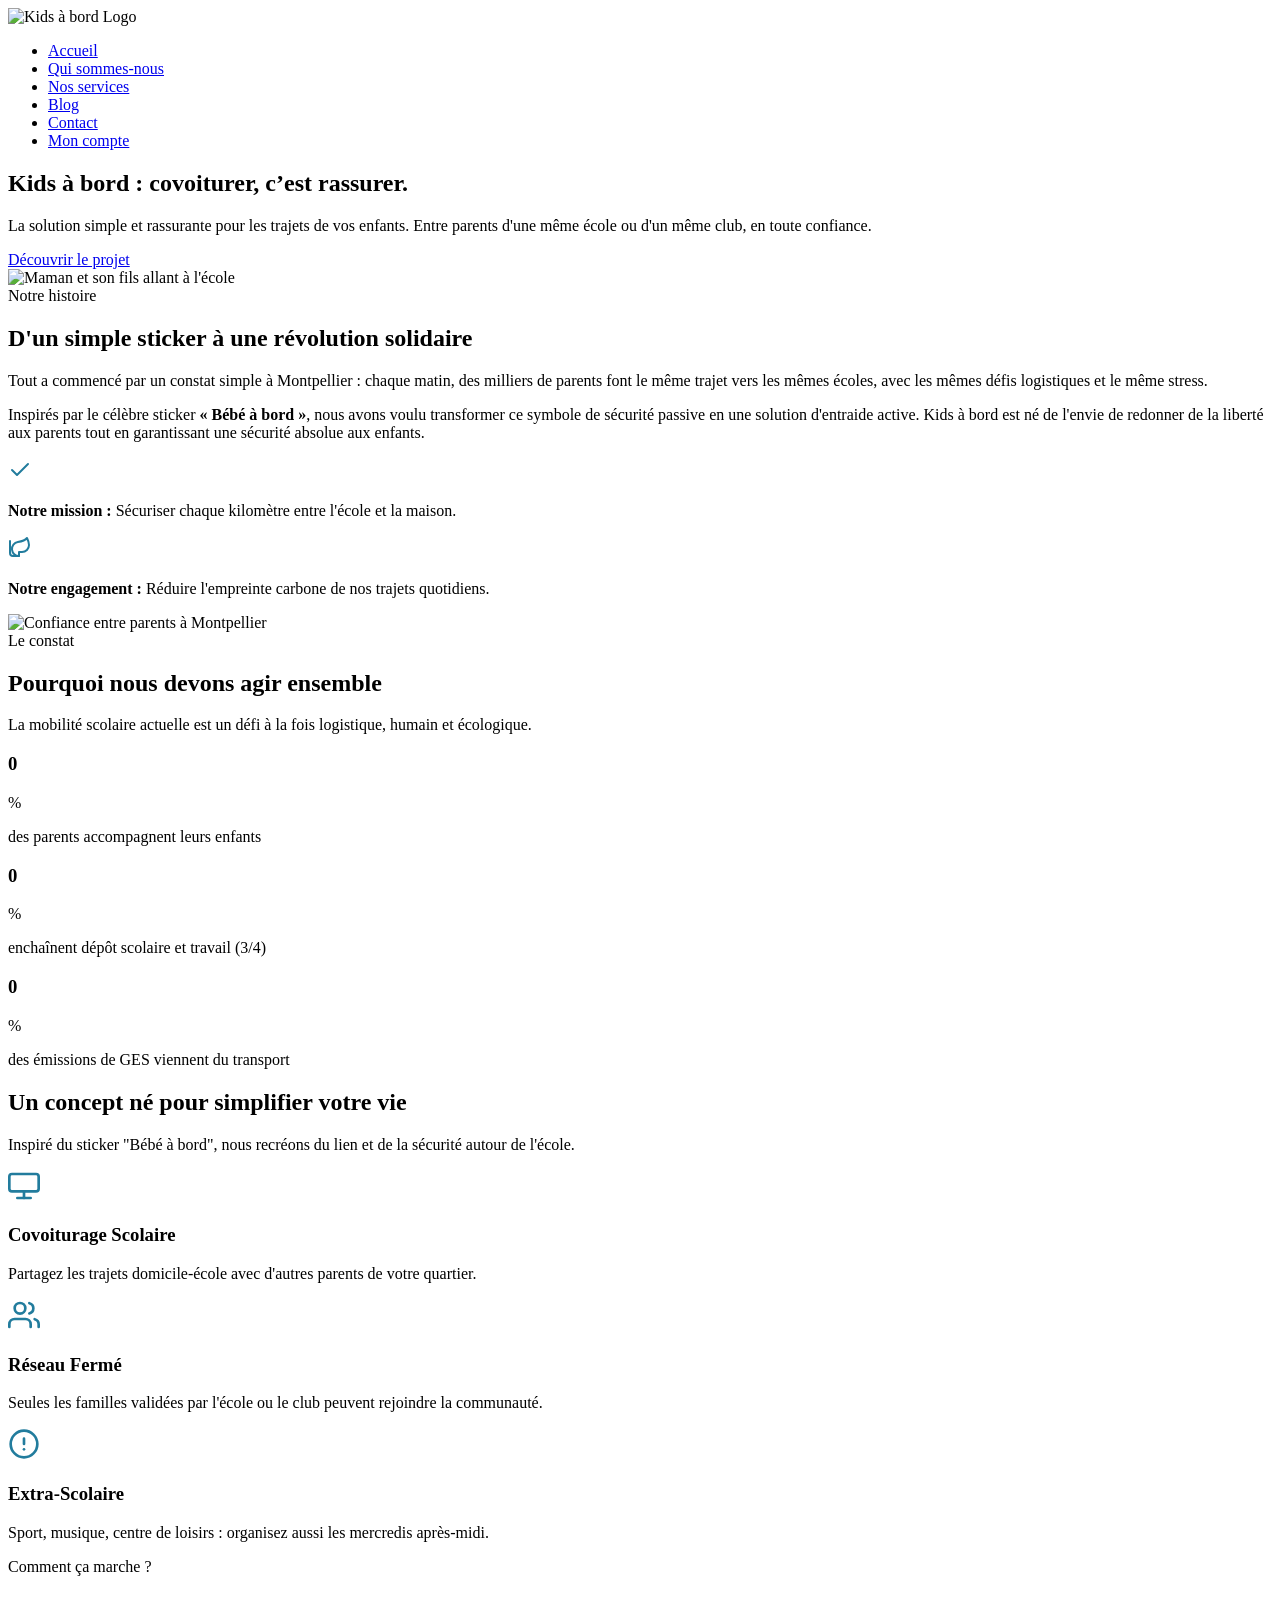
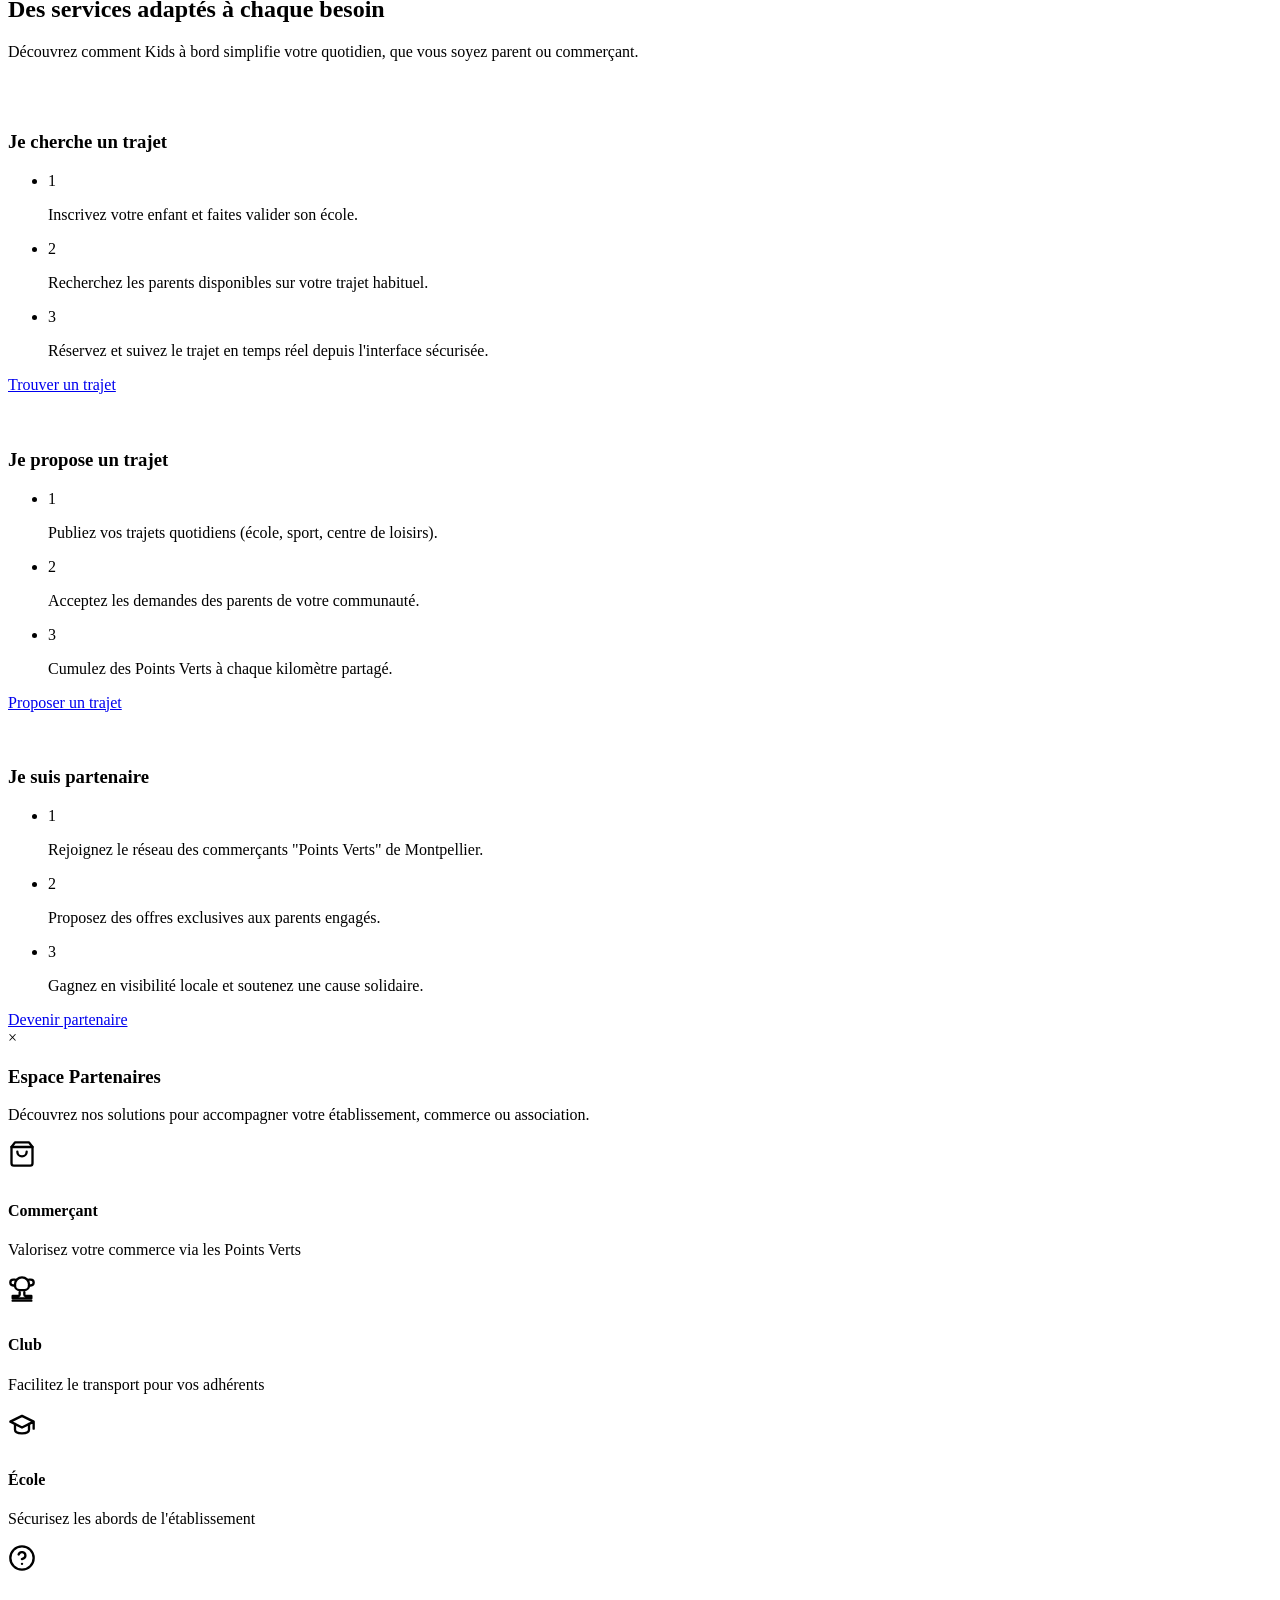
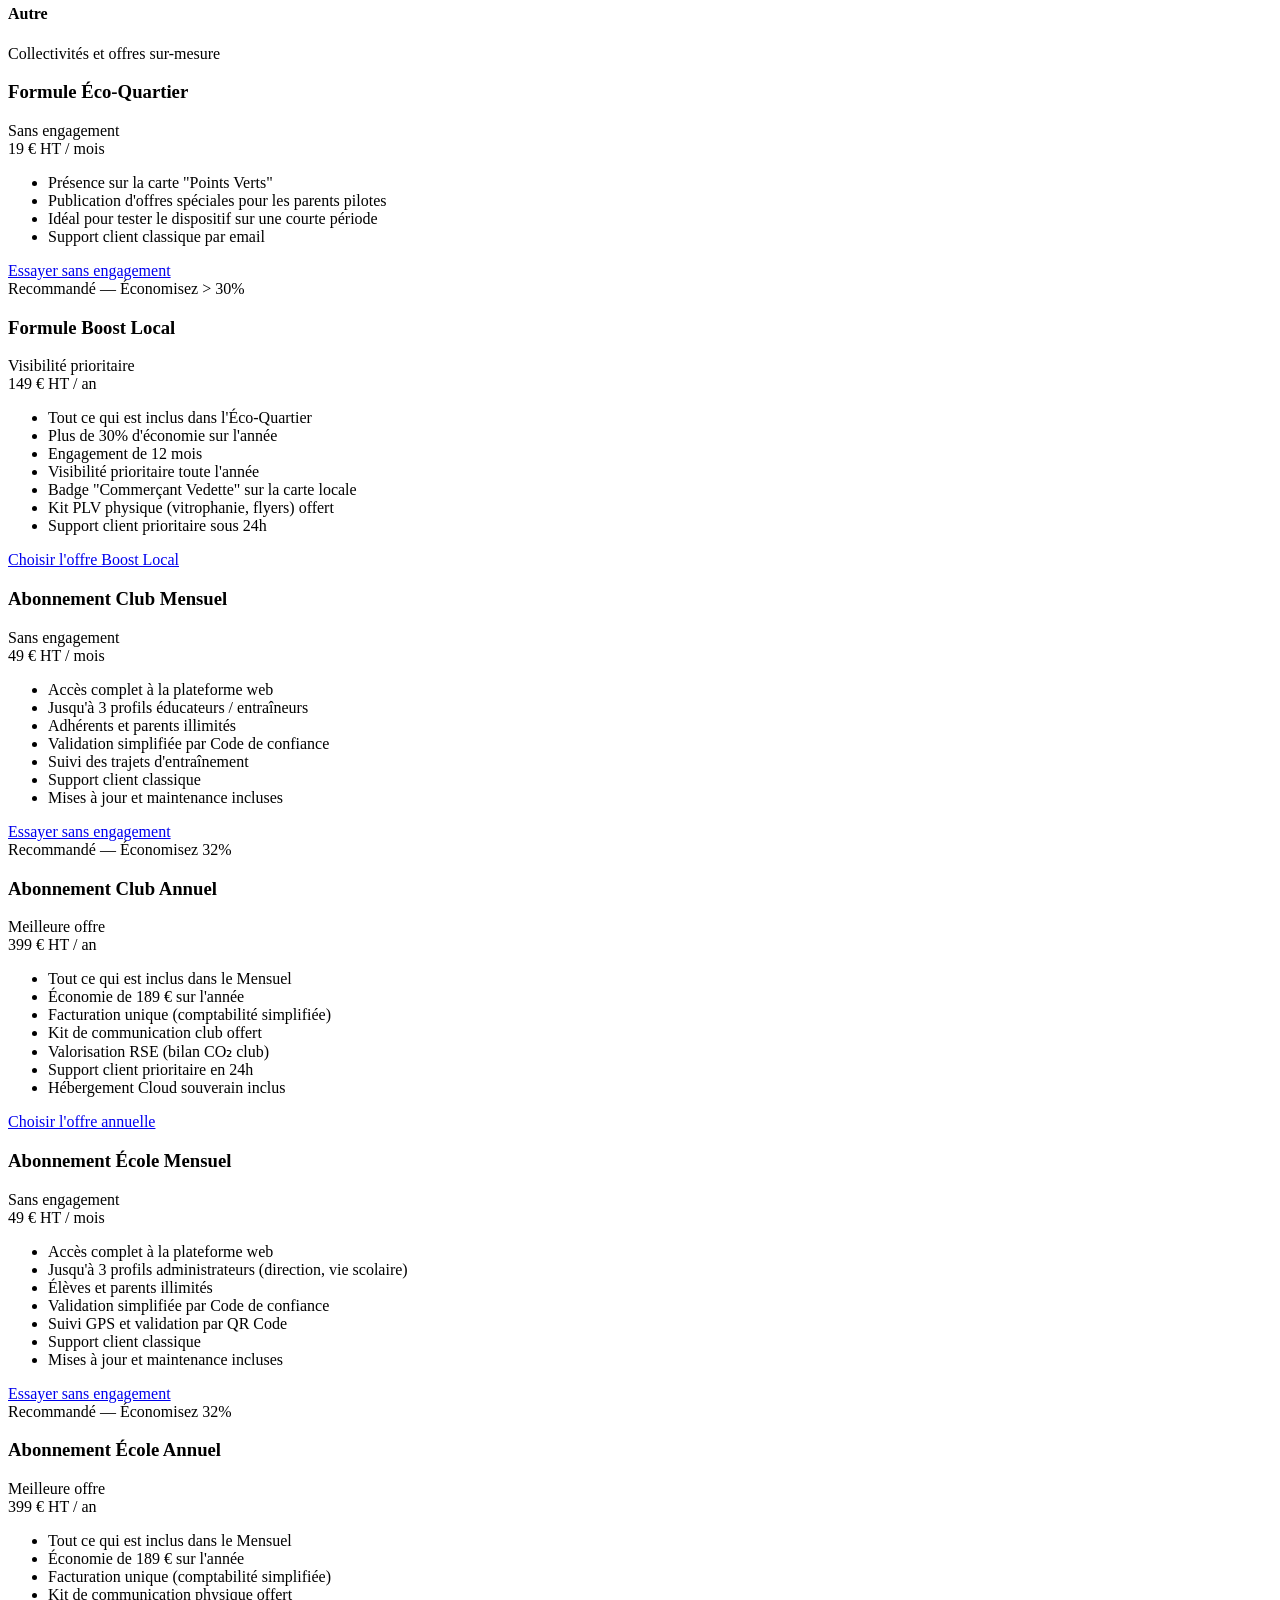
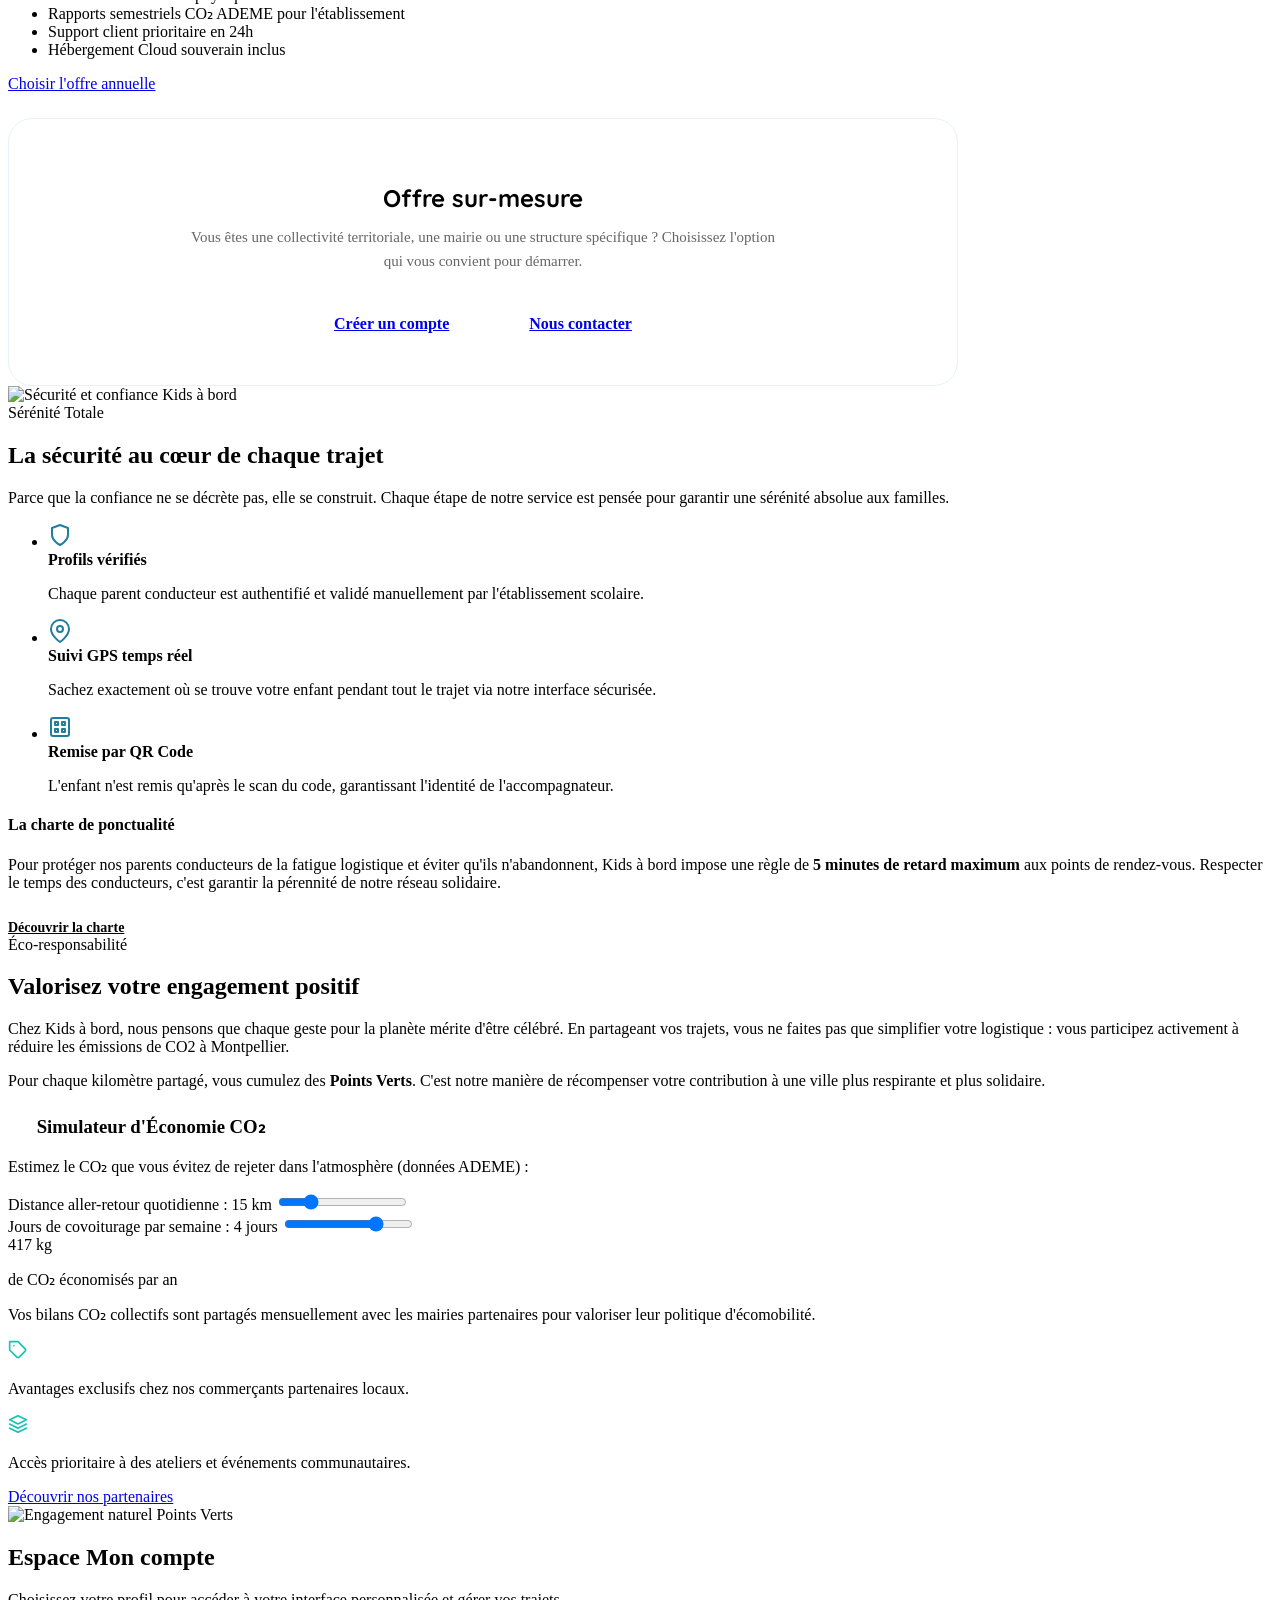
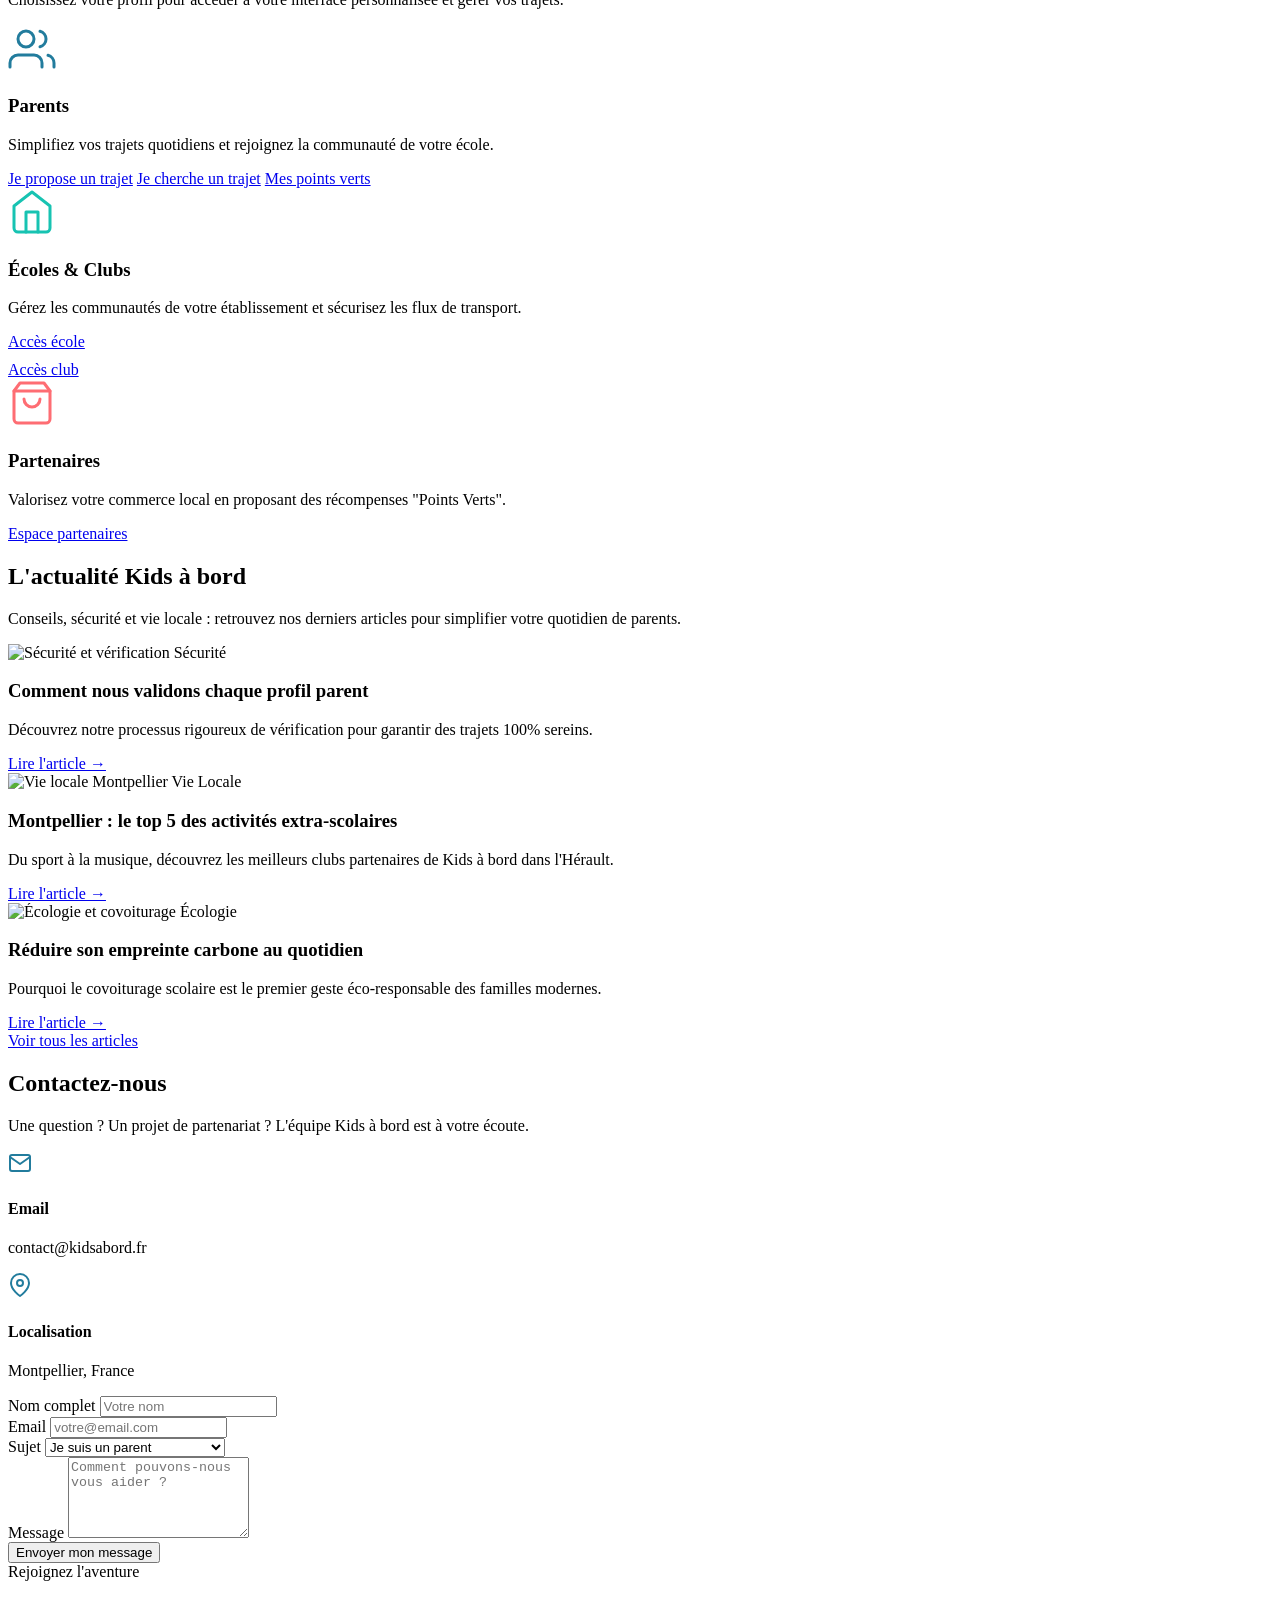
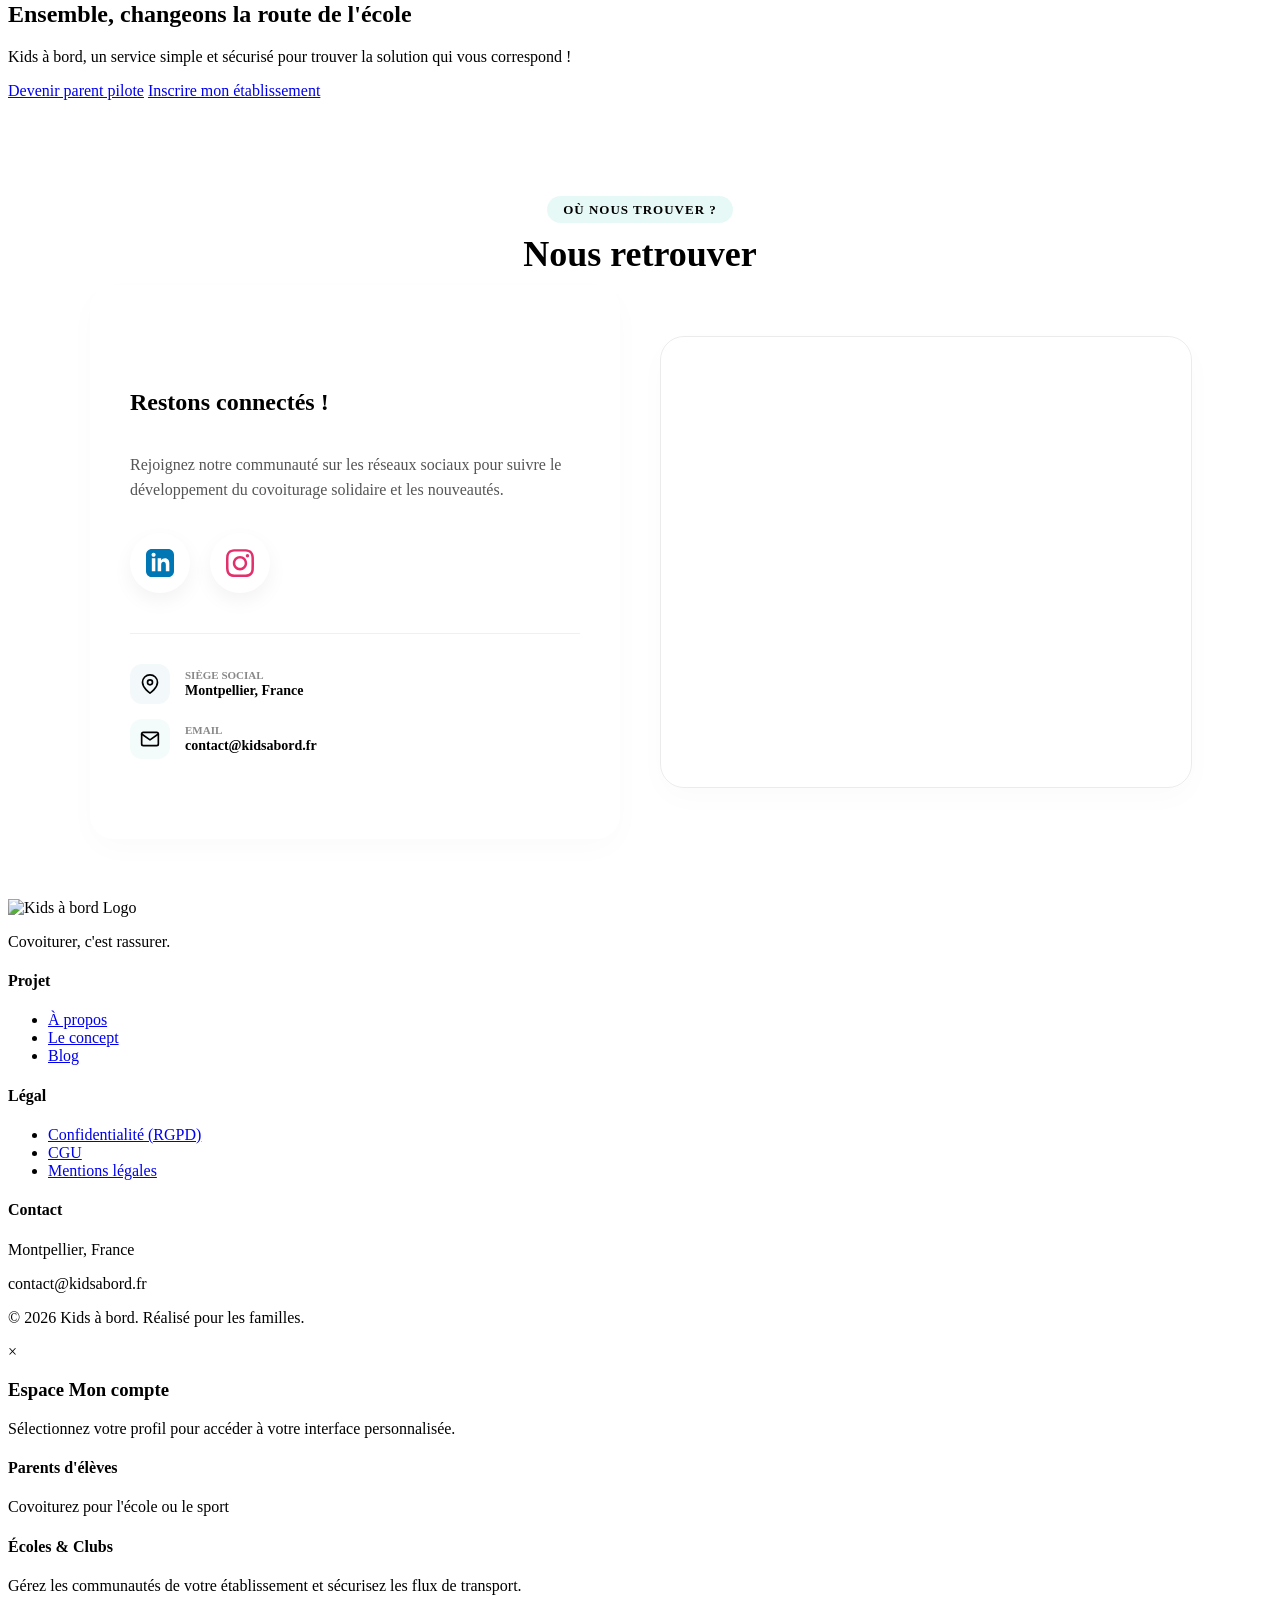
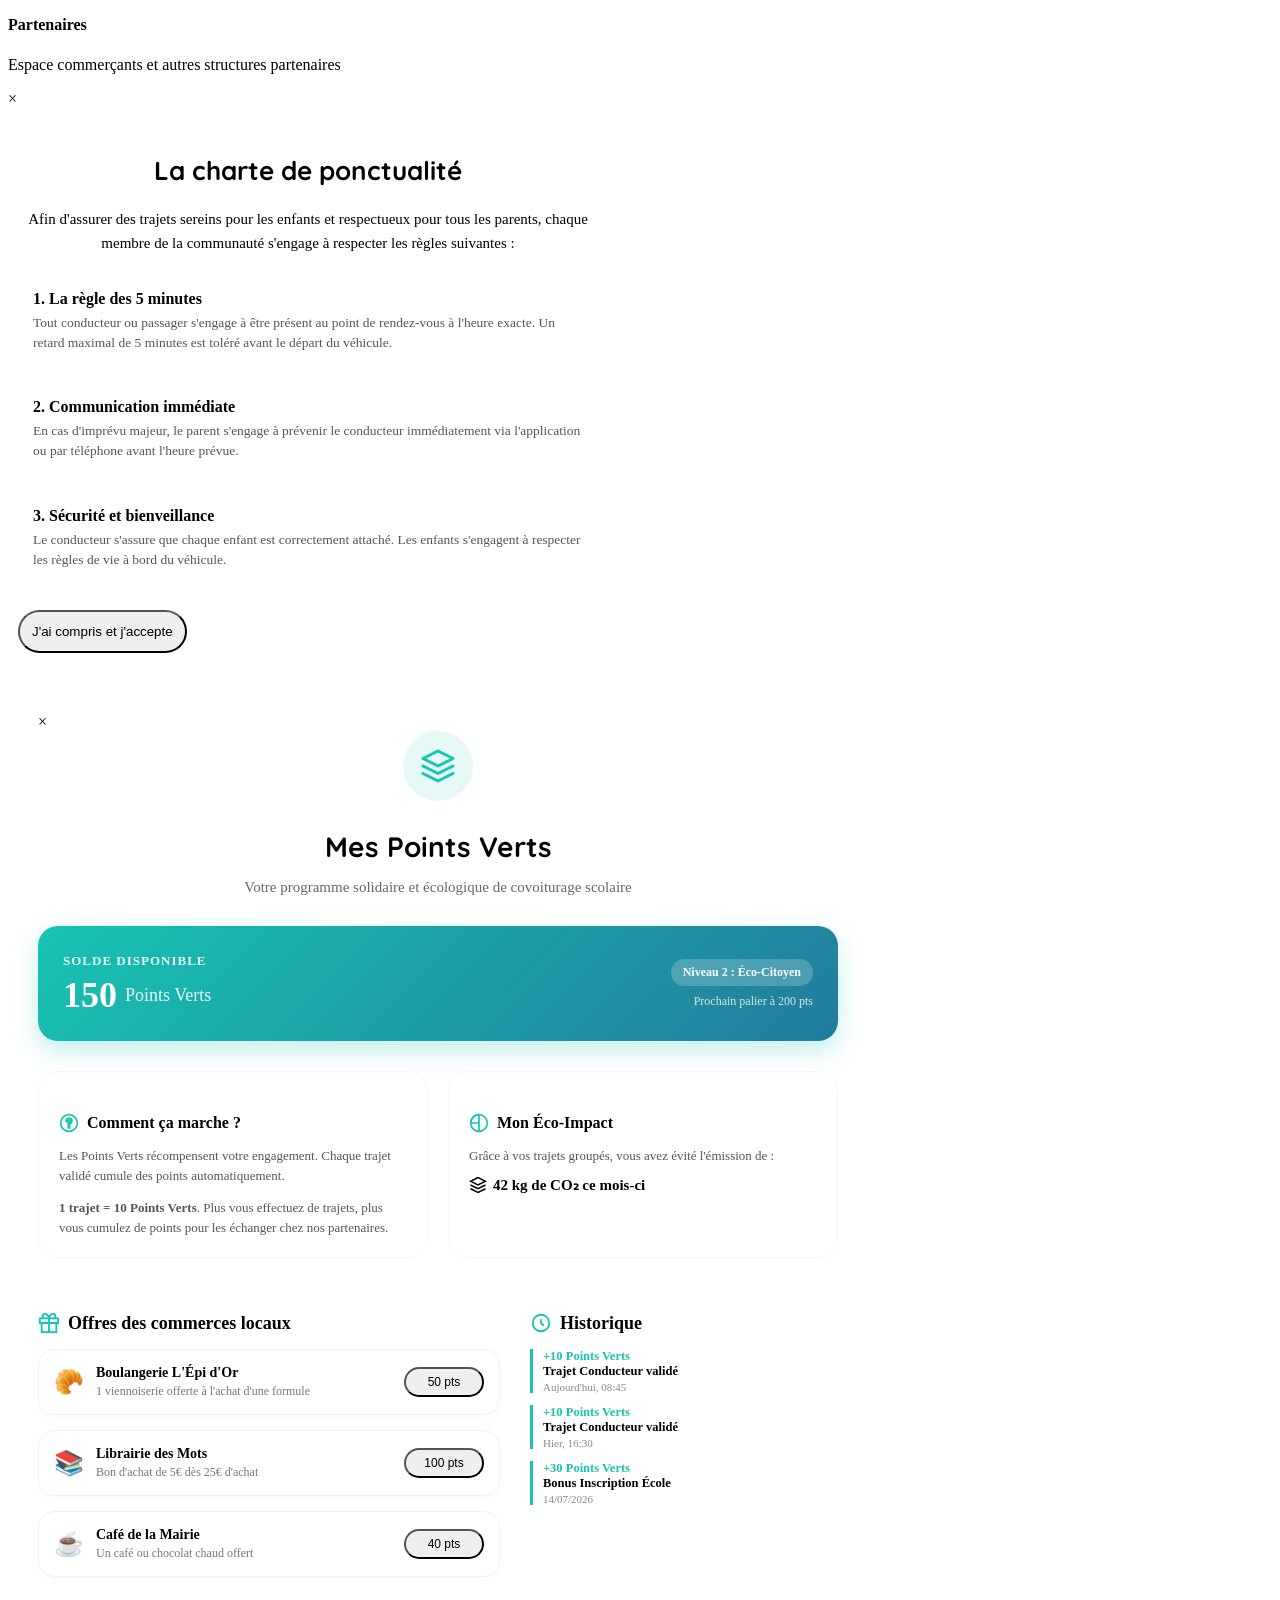
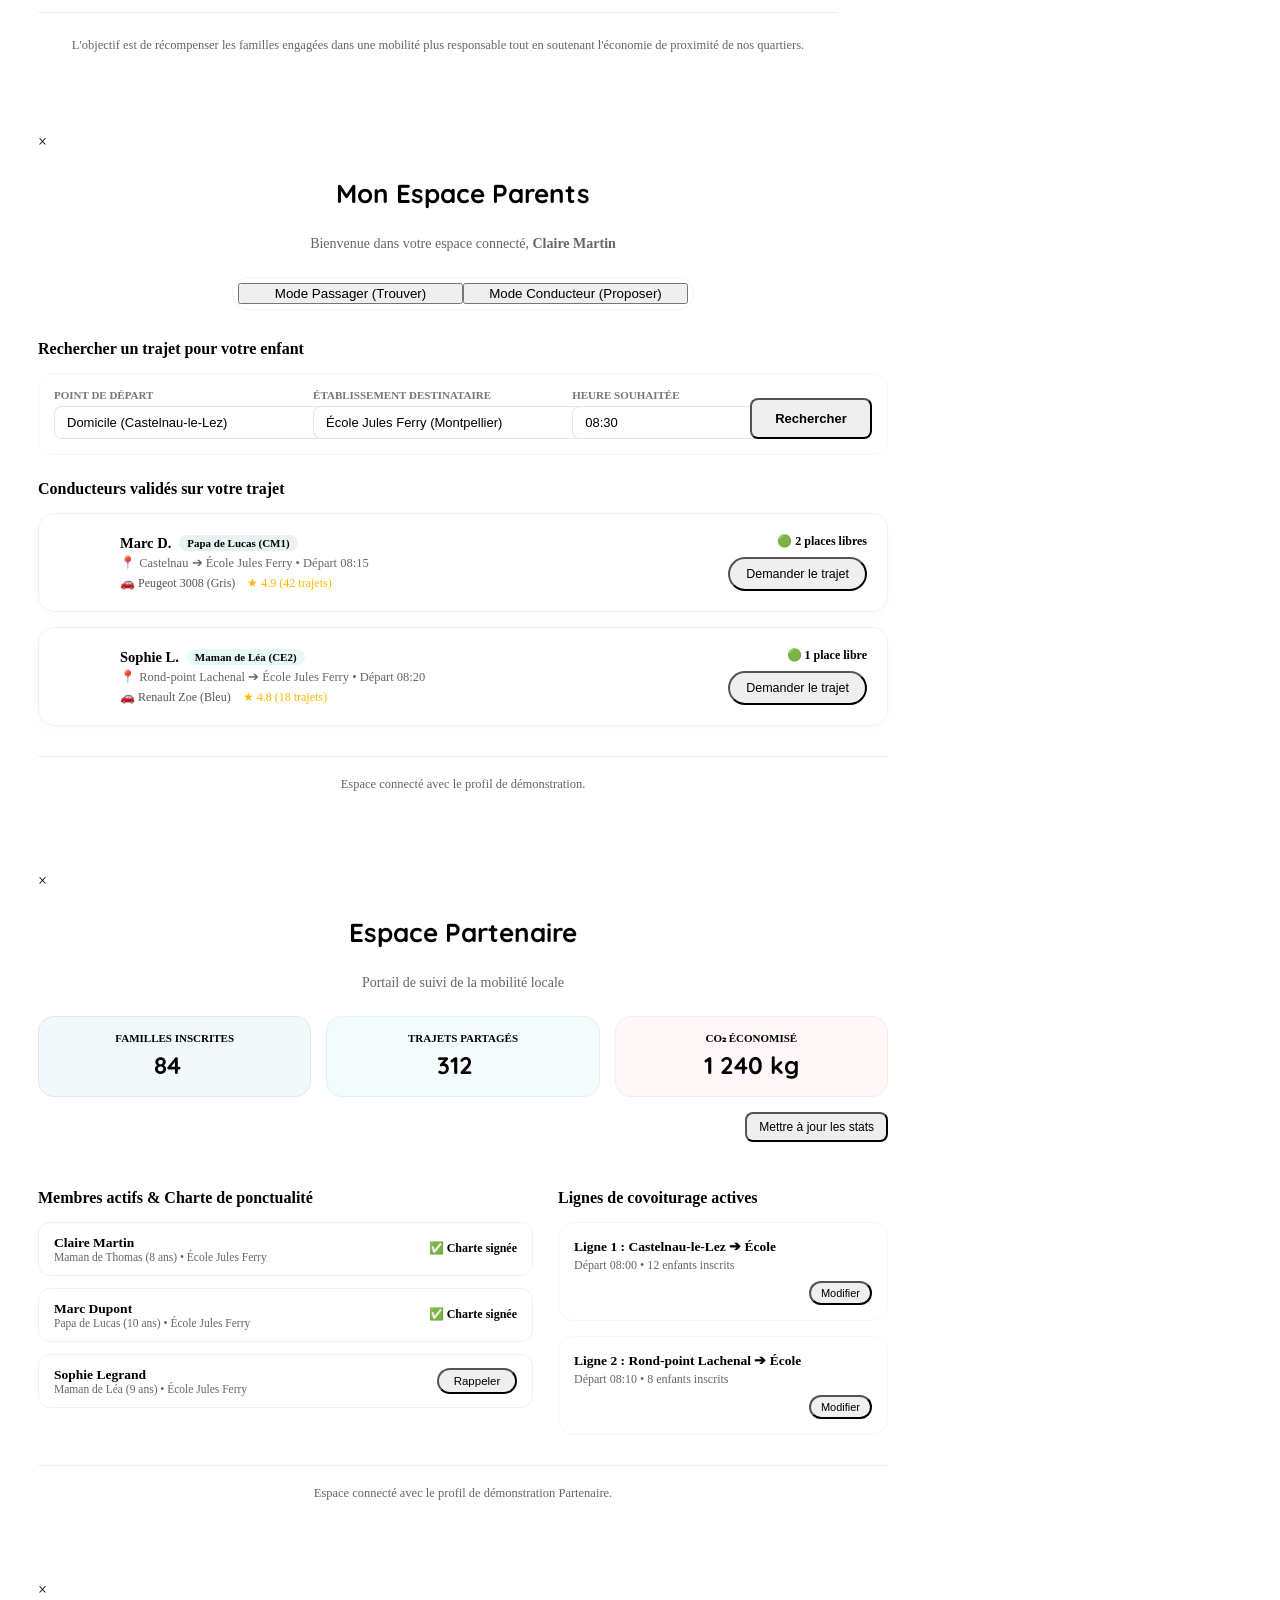
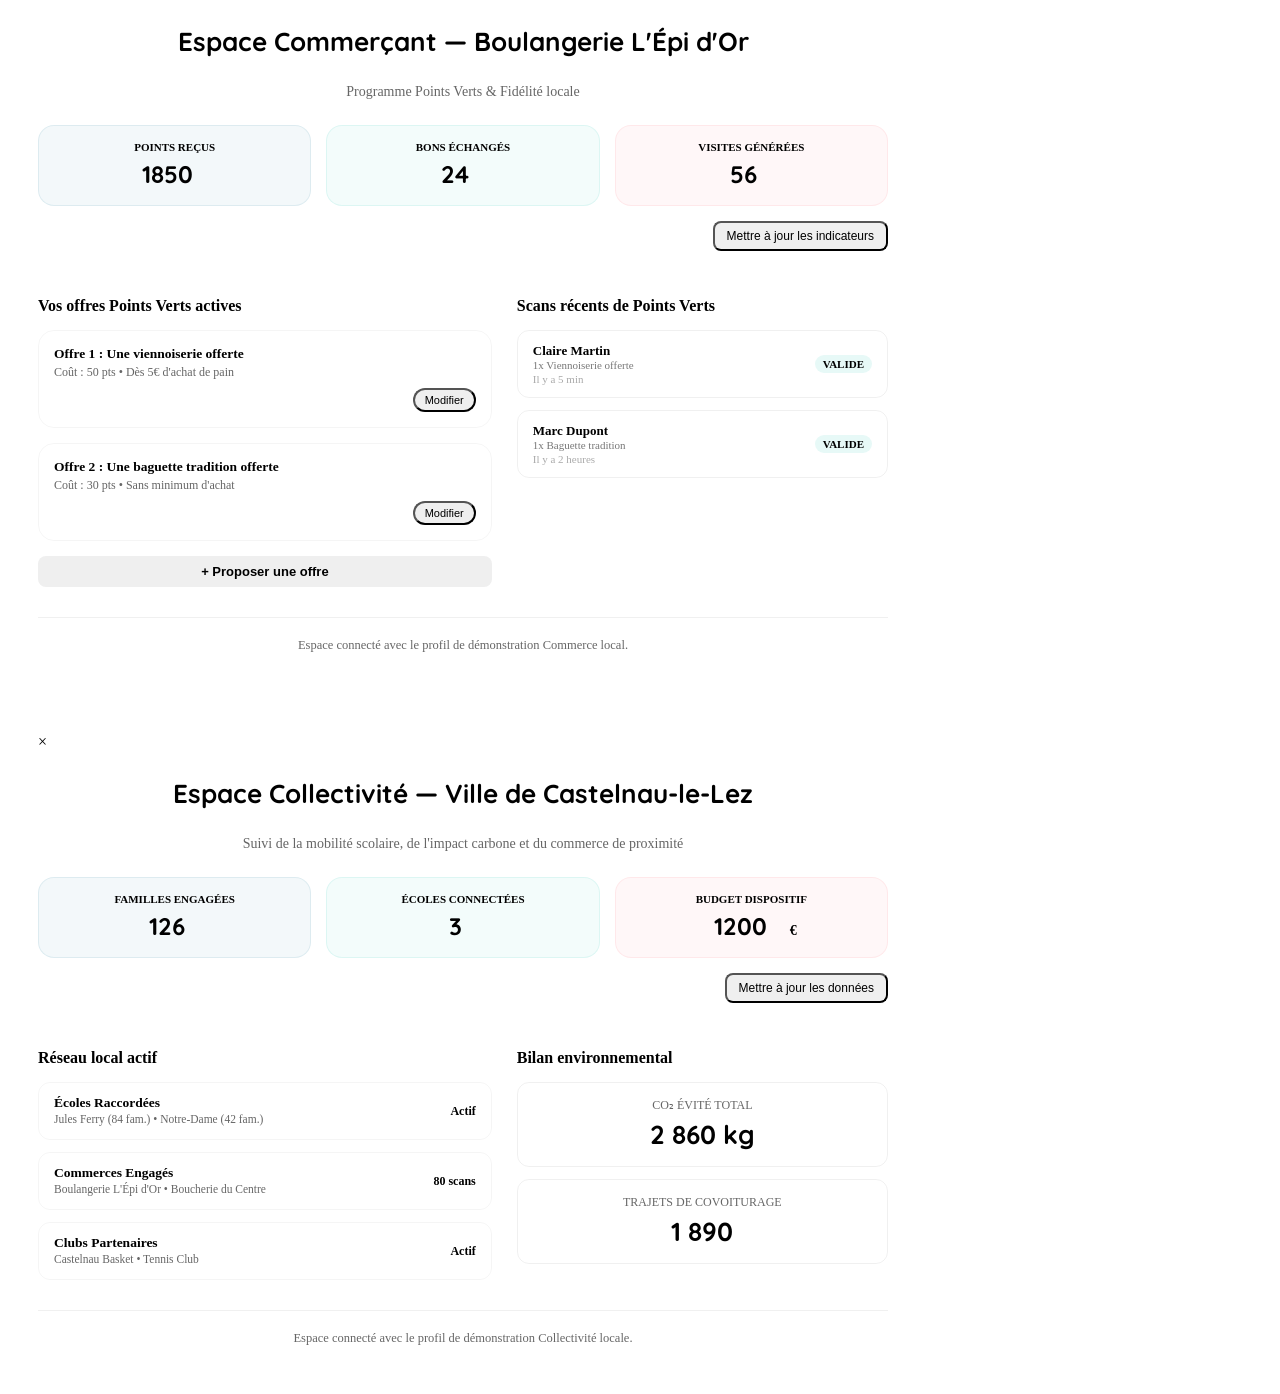
==== index.html @ 6d70d818 "Add files via upload" ====
<!DOCTYPE html>
<html lang="fr">

<head>
    <meta charset="UTF-8">
    <meta name="viewport" content="width=device-width, initial-scale=1.0">
    <title>Kids à bord | Covoiturer, c’est rassurer</title>
    <meta name="description"
        content="Solution de covoiturage scolaire sécurisée et dédiée aux activités extra-scolaires. Communautés validées par les écoles et suivi GPS en temps réel.">

    <!-- Google Fonts -->
    <link rel="preconnect" href="https://fonts.googleapis.com">
    <link rel="preconnect" href="https://fonts.gstatic.com" crossorigin>
    <link
        href="https://fonts.googleapis.com/css2?family=Nunito:wght@400;600;700&family=Open+Sans:wght@400;600&family=Quicksand:wght@500;600;700&display=swap"
        rel="stylesheet">

    <!-- Leaflet Map library -->
    <link rel="stylesheet" href="https://unpkg.com/leaflet@1.9.4/dist/leaflet.css"
        integrity="sha256-p4NxAoJBhIIN+hmNHrzRCf9tD/miZyoHS5obTRR9BMY=" crossorigin="" />
    <script src="https://unpkg.com/leaflet@1.9.4/dist/leaflet.js"
        integrity="sha256-20nQCchB9co0qIjJZRGuk2/Z9VM+kNiyxNV1lvTlZBo=" crossorigin=""></script>

    <!-- CSS -->
    <link rel="stylesheet" href="style.css">
</head>

<body>
    <header>
        <nav class="container">
            <div class="logo">
                <img src="logo.png" alt="Kids à bord Logo" class="main-logo">
            </div>
            <ul class="nav-links">
                <li><a href="#accueil">Accueil</a></li>
                <li><a href="#qui-sommes-nous">Qui sommes-nous</a></li>
                <li><a href="#services">Nos services</a></li>
                <li><a href="#blog">Blog</a></li>
                <li><a href="#contact">Contact</a></li>
                <li><a href="#" class="btn-login open-onboarding">Mon compte</a></li>
            </ul>
            <div class="menu-toggle">
                <span></span>
                <span></span>
                <span></span>
            </div>
        </nav>
    </header>

    <main>
        <!-- Hero Section -->
        <section class="hero">
            <div class="container hero-grid">
                <div class="hero-content">
                    <h1>Kids à bord : covoiturer, <span class="highlight">c’est rassurer.</span></h1>
                    <p class="subtitle">La solution simple et rassurante pour les trajets de vos enfants. Entre parents
                        d'une même école ou d'un même club, en toute confiance.</p>
                    <div class="hero-btns">
                        <a href="#concept" class="btn-primary">Découvrir le projet</a>
                    </div>
                </div>
                <div class="hero-image">
                    <img src="hero_kids_a_bord.png" alt="Maman et son fils allant à l'école">
                </div>
            </div>
        </section>

        <!-- About Us Section -->
        <section id="qui-sommes-nous" class="about-section">
            <div class="container grid-2">
                <div class="about-content">
                    <span class="section-badge">Notre histoire</span>
                    <h2>D'un simple sticker à une <span class="blue-text">révolution solidaire</span></h2>
                    <p>Tout a commencé par un constat simple à Montpellier : chaque matin, des milliers de parents font
                        le même trajet vers les mêmes écoles, avec les mêmes défis logistiques et le même stress.</p>
                    <p>Inspirés par le célèbre sticker <strong>« Bébé à bord »</strong>, nous avons voulu transformer ce
                        symbole de sécurité passive en une solution d'entraide active. Kids à bord est né de l'envie de
                        redonner de la liberté aux parents tout en garantissant une sécurité absolue aux enfants.</p>
                    <div class="about-mission">
                        <div class="mission-item">
                            <div class="mission-icon">
                                <svg width="24" height="24" viewBox="0 0 24 24" fill="none" stroke="#227c9d"
                                    stroke-width="2" stroke-linecap="round" stroke-linejoin="round">
                                    <polyline points="20 6 9 17 4 12"></polyline>
                                </svg>
                            </div>
                            <p><strong>Notre mission :</strong> Sécuriser chaque kilomètre entre l'école et la maison.
                            </p>
                        </div>
                        <div class="mission-item">
                            <div class="mission-icon">
                                <svg width="24" height="24" viewBox="0 0 24 24" fill="none" stroke="#227c9d"
                                    stroke-width="2" stroke-linecap="round" stroke-linejoin="round">
                                    <path
                                        d="M11 20A7 7 0 0 1 9.8 6.1C15.5 5 17 4.48 19 2c1 2 2 4.5 2 7a7 7 0 0 1-7 7h-3V20z">
                                    </path>
                                    <path d="M11 20H5a3 3 0 0 1-3-3V5"></path>
                                </svg>
                            </div>
                            <p><strong>Notre engagement :</strong> Réduire l'empreinte carbone de nos trajets
                                quotidiens.</p>
                        </div>
                    </div>
                </div>
                <div class="about-image">
                    <img src="about_trust.png" alt="Confiance entre parents à Montpellier" class="rounded-img shadow">
                </div>
            </div>
        </section>

        <!-- Stats Section -->
        <section class="stats-section container">
            <div class="section-title centered">
                <span class="section-badge">Le constat</span>
                <h2>Pourquoi nous <span class="coral-text">devons agir ensemble</span></h2>
                <p>La mobilité scolaire actuelle est un défi à la fois logistique, humain et écologique.</p>
            </div>
            <div class="stats-grid">
                <div class="stat-card">
                    <h3 class="stat-number" data-target="88">0</h3><span class="stat-suffix">%</span>
                    <p>des parents accompagnent leurs enfants</p>
                </div>
                <div class="stat-card">
                    <h3 class="stat-number" data-target="75">0</h3><span class="stat-suffix">%</span>
                    <p>enchaînent dépôt scolaire et travail (3/4)</p>
                </div>
                <div class="stat-card">
                    <h3 class="stat-number" data-target="33">0</h3><span class="stat-suffix">%</span>
                    <p>des émissions de GES viennent du transport</p>
                </div>
            </div>
        </section>

        <!-- Concept Section -->
        <section id="concept" class="concept bg-cream">
            <div class="container">
                <div class="section-title">
                    <h2>Un concept né pour <span class="coral-text">simplifier votre vie</span></h2>
                    <p>Inspiré du sticker "Bébé à bord", nous recréons du lien et de la sécurité autour de l'école.</p>
                </div>
                <div class="features-grid">
                    <div class="feature-card">
                        <div class="icon-circle yellow">
                            <svg width="32" height="32" viewBox="0 0 24 24" fill="none" stroke="#227c9d"
                                stroke-width="2" stroke-linecap="round" stroke-linejoin="round">
                                <rect x="1" y="3" width="22" height="13" rx="2" ry="2"></rect>
                                <path d="M7 21h10"></path>
                                <path d="M12 16v5"></path>
                            </svg>
                        </div>
                        <h3>Covoiturage Scolaire</h3>
                        <p>Partagez les trajets domicile-école avec d'autres parents de votre quartier.</p>
                    </div>
                    <div class="feature-card">
                        <div class="icon-circle mint">
                            <svg width="32" height="32" viewBox="0 0 24 24" fill="none" stroke="#227c9d"
                                stroke-width="2" stroke-linecap="round" stroke-linejoin="round">
                                <path d="M17 21v-2a4 4 0 0 0-4-4H5a4 4 0 0 0-4 4v2"></path>
                                <circle cx="9" cy="7" r="4"></circle>
                                <path d="M23 21v-2a4 4 0 0 0-3-3.87"></path>
                                <path d="M16 3.13a4 4 0 0 1 0 7.75"></path>
                            </svg>
                        </div>
                        <h3>Réseau Fermé</h3>
                        <p>Seules les familles validées par l'école ou le club peuvent rejoindre la communauté.</p>
                    </div>
                    <div class="feature-card">
                        <div class="icon-circle coral">
                            <svg width="32" height="32" viewBox="0 0 24 24" fill="none" stroke="#227c9d"
                                stroke-width="2" stroke-linecap="round" stroke-linejoin="round">
                                <circle cx="12" cy="12" r="10"></circle>
                                <path d="M12 8v4"></path>
                                <path d="M12 16h.01"></path>
                            </svg>
                        </div>
                        <h3>Extra-Scolaire</h3>
                        <p>Sport, musique, centre de loisirs : organisez aussi les mercredis après-midi.</p>
                    </div>
                </div>
            </div>
        </section>

        <!-- Services Section -->
        <section id="services" class="services-section bg-white">
            <div class="container">
                <div class="section-title centered">
                    <span class="section-badge">Comment ça marche ?</span>
                    <h2>Des services adaptés à <span class="blue-text">chaque besoin</span></h2>
                    <p>Découvrez comment Kids à bord simplifie votre quotidien, que vous soyez parent ou commerçant.</p>
                </div>

                <div class="services-grid">
                    <!-- Service 1: Parent Passager -->
                    <div class="service-column">
                        <div class="service-header">
                            <div class="service-icon-main blue-bg">
                                <svg width="32" height="32" viewBox="0 0 24 24" fill="none" stroke="#fff"
                                    stroke-width="2" stroke-linecap="round" stroke-linejoin="round">
                                    <path d="M17 21v-2a4 4 0 0 0-4-4H5a4 4 0 0 0-4 4v2"></path>
                                    <circle cx="9" cy="7" r="4"></circle>
                                </svg>
                            </div>
                            <h3>Je cherche un trajet</h3>
                        </div>
                        <ul class="service-steps">
                            <li><span class="step-num">1</span>
                                <p>Inscrivez votre enfant et faites valider son école.</p>
                            </li>
                            <li><span class="step-num">2</span>
                                <p>Recherchez les parents disponibles sur votre trajet habituel.</p>
                            </li>
                            <li><span class="step-num">3</span>
                                <p>Réservez et suivez le trajet en temps réel depuis l'interface sécurisée.</p>
                            </li>
                        </ul>
                        <a href="#" class="btn-secondary-outline open-onboarding" data-profile="parent">Trouver un
                            trajet</a>
                    </div>

                    <!-- Service 2: Parent Conducteur -->
                    <div class="service-column">
                        <div class="service-header">
                            <div class="service-icon-main mint-bg">
                                <svg width="32" height="32" viewBox="0 0 24 24" fill="none" stroke="#fff"
                                    stroke-width="2" stroke-linecap="round" stroke-linejoin="round">
                                    <path
                                        d="M19 17h2c.6 0 1-.4 1-1v-3c0-.9-.7-1.7-1.5-1.9C18.7 10.6 16 10 16 10s-1.3-1.4-2.2-2.3c-.5-.4-1.1-.7-1.8-.7H5c-1.1 0-2 .9-2 2v7c0 1.1.9 2 2 2h10">
                                    </path>
                                    <circle cx="7" cy="17" r="2"></circle>
                                    <circle cx="17" cy="17" r="2"></circle>
                                </svg>
                            </div>
                            <h3>Je propose un trajet</h3>
                        </div>
                        <ul class="service-steps">
                            <li><span class="step-num">1</span>
                                <p>Publiez vos trajets quotidiens (école, sport, centre de loisirs).</p>
                            </li>
                            <li><span class="step-num">2</span>
                                <p>Acceptez les demandes des parents de votre communauté.</p>
                            </li>
                            <li><span class="step-num">3</span>
                                <p>Cumulez des Points Verts à chaque kilomètre partagé.</p>
                            </li>
                        </ul>
                        <a href="#" class="btn-mint open-onboarding" data-profile="parent">Proposer un trajet</a>
                    </div>

                    <!-- Service 3: Partenaires -->
                    <div class="service-column">
                        <div class="service-header">
                            <div class="service-icon-main coral-bg">
                                <svg width="32" height="32" viewBox="0 0 24 24" fill="none" stroke="#fff"
                                    stroke-width="2" stroke-linecap="round" stroke-linejoin="round">
                                    <path d="M6 2 3 6v14a2 2 0 0 0 2 2h14a2 2 0 0 0 2-2V6l-3-4Z"></path>
                                    <path d="M3 6h18"></path>
                                    <path d="M16 10a4 4 0 0 1-8 0"></path>
                                </svg>
                            </div>
                            <h3>Je suis partenaire</h3>
                        </div>
                        <ul class="service-steps">
                            <li><span class="step-num">1</span>
                                <p>Rejoignez le réseau des commerçants "Points Verts" de Montpellier.</p>
                            </li>
                            <li><span class="step-num">2</span>
                                <p>Proposez des offres exclusives aux parents engagés.</p>
                            </li>
                            <li><span class="step-num">3</span>
                                <p>Gagnez en visibilité locale et soutenez une cause solidaire.</p>
                            </li>
                        </ul>
                        <a href="#" class="btn-coral" onclick="showPartnerPricingSection(event)">Devenir
                            partenaire</a>
                    </div>
                </div>

                <!-- Section Tarifs Partenaires intégrée (Déplacée du modal) -->
                <div id="partner-pricing-container" class="modal">
                    <div class="modal-content" style="max-width: 950px; width: 100%;">
                        <span class="close-modal" onclick="closePartnerPricingModal()">&times;</span>
                        <div class="partner-pricing-header">
                            <h3>Espace Partenaires</h3>
                            <p>Découvrez nos solutions pour accompagner votre établissement, commerce ou association.
                            </p>
                        </div>

                        <div class="partner-pricing-selector-grid">
                            <div class="partner-select-card" onclick="selectPartnerTab(event, 'merchant')">
                                <div class="select-card-icon"
                                    style="color: var(--coral); margin-bottom: 12px; display: inline-flex; justify-content: center; align-items: center;">
                                    <svg width="28" height="28" viewBox="0 0 24 24" fill="none" stroke="currentColor"
                                        stroke-width="2" stroke-linecap="round" stroke-linejoin="round">
                                        <path d="M6 2L3 6v14a2 2 0 0 0 2 2h14a2 2 0 0 0 2-2V6l-3-4z" />
                                        <line x1="3" y1="6" x2="21" y2="6" />
                                        <path d="M16 10a4 4 0 0 1-8 0" />
                                    </svg>
                                </div>
                                <h4>Commerçant</h4>
                                <p>Valorisez votre commerce via les Points Verts</p>
                            </div>
                            <div class="partner-select-card" onclick="selectPartnerTab(event, 'club')">
                                <div class="select-card-icon"
                                    style="color: var(--coral); margin-bottom: 12px; display: inline-flex; justify-content: center; align-items: center;">
                                    <svg width="28" height="28" viewBox="0 0 24 24" fill="none" stroke="currentColor"
                                        stroke-width="2" stroke-linecap="round" stroke-linejoin="round">
                                        <path d="M6 9H4.5a2.5 2.5 0 0 1 0-5H6" />
                                        <path d="M18 9h1.5a2.5 2.5 0 0 0 0-5H18" />
                                        <path d="M4 22h16" />
                                        <path d="M10 14.66V17c0 .55-.45 1-1 1H4v2h16v-2h-5c-.55 0-1-.45-1-1v-2.34" />
                                        <path
                                            d="M12 2a6 6 0 0 0-6 6v1c0 2.2 1.8 4 4 4h4c2.2 0 4-1.8 4-4V8a6 6 0 0 0-6-6z" />
                                    </svg>
                                </div>
                                <h4>Club</h4>
                                <p>Facilitez le transport pour vos adhérents</p>
                            </div>
                            <div class="partner-select-card" onclick="selectPartnerTab(event, 'school')">
                                <div class="select-card-icon"
                                    style="color: var(--coral); margin-bottom: 12px; display: inline-flex; justify-content: center; align-items: center;">
                                    <svg width="28" height="28" viewBox="0 0 24 24" fill="none" stroke="currentColor"
                                        stroke-width="2" stroke-linecap="round" stroke-linejoin="round">
                                        <path d="M22 10v6M2 10l10-5 10 5-10 5z" />
                                        <path d="M6 12v5c0 2 2 3 6 3s6-1 6-3v-5" />
                                    </svg>
                                </div>
                                <h4>École</h4>
                                <p>Sécurisez les abords de l'établissement</p>
                            </div>
                            <div class="partner-select-card" onclick="selectPartnerTab(event, 'other')">
                                <div class="select-card-icon"
                                    style="color: var(--coral); margin-bottom: 12px; display: inline-flex; justify-content: center; align-items: center;">
                                    <svg width="28" height="28" viewBox="0 0 24 24" fill="none" stroke="currentColor"
                                        stroke-width="2" stroke-linecap="round" stroke-linejoin="round">
                                        <circle cx="12" cy="12" r="10" />
                                        <path d="M9.09 9a3 3 0 0 1 5.83 1c0 2-3 3-3 3" />
                                        <line x1="12" y1="17" x2="12.01" y2="17" />
                                    </svg>
                                </div>
                                <h4>Autre</h4>
                                <p>Collectivités et offres sur-mesure</p>
                            </div>
                        </div>

                        <!-- Contenu Commerçant -->
                        <div id="pricing-tab-merchant" class="partner-tab-content">
                            <div class="pricing-grid">
                                <div class="pricing-card">
                                    <div>
                                        <h3 class="pricing-card-title">Formule Éco-Quartier</h3>
                                        <span class="pricing-card-badge badge-gray">Sans engagement</span>
                                        <div class="pricing-price-box">
                                            <span class="price-amount">19 €</span>
                                            <span class="price-period">HT / mois</span>
                                        </div>
                                        <ul class="pricing-features-list">
                                            <li>Présence sur la carte "Points Verts"</li>
                                            <li>Publication d'offres spéciales pour les parents pilotes</li>
                                            <li>Idéal pour tester le dispositif sur une courte période</li>
                                            <li>Support client classique par email</li>
                                        </ul>
                                    </div>
                                    <a href="#" class="pricing-btn btn-outline"
                                        onclick="openPartnerAuthModal(event, 'merchant', 'register')">Essayer sans
                                        engagement</a>
                                </div>

                                <div class="pricing-card popular">
                                    <div class="popular-badge">Recommandé — Économisez > 30%</div>
                                    <div>
                                        <h3 class="pricing-card-title">Formule Boost Local</h3>
                                        <span class="pricing-card-badge badge-corail">Visibilité prioritaire</span>
                                        <div class="pricing-price-box">
                                            <span class="price-amount">149 €</span>
                                            <span class="price-period">HT / an</span>
                                        </div>
                                        <ul class="pricing-features-list">
                                            <li class="highlighted">Tout ce qui est inclus dans l'Éco-Quartier</li>
                                            <li class="highlighted">Plus de 30% d'économie sur l'année</li>
                                            <li>Engagement de 12 mois</li>
                                            <li>Visibilité prioritaire toute l'année</li>
                                            <li>Badge "Commerçant Vedette" sur la carte locale</li>
                                            <li>Kit PLV physique (vitrophanie, flyers) offert</li>
                                            <li>Support client prioritaire sous 24h</li>
                                        </ul>
                                    </div>
                                    <a href="#" class="pricing-btn btn-solid"
                                        onclick="openPartnerAuthModal(event, 'merchant', 'register')">Choisir l'offre
                                        Boost
                                        Local</a>
                                </div>
                            </div>
                        </div>

                        <!-- Contenu Club -->
                        <div id="pricing-tab-club" class="partner-tab-content">
                            <div class="pricing-grid">
                                <div class="pricing-card">
                                    <div>
                                        <h3 class="pricing-card-title">Abonnement Club Mensuel</h3>
                                        <span class="pricing-card-badge badge-gray">Sans engagement</span>
                                        <div class="pricing-price-box">
                                            <span class="price-amount">49 €</span>
                                            <span class="price-period">HT / mois</span>
                                        </div>
                                        <ul class="pricing-features-list">
                                            <li>Accès complet à la plateforme web</li>
                                            <li>Jusqu'à 3 profils éducateurs / entraîneurs</li>
                                            <li>Adhérents et parents illimités</li>
                                            <li>Validation simplifiée par Code de confiance</li>
                                            <li>Suivi des trajets d'entraînement</li>
                                            <li>Support client classique</li>
                                            <li>Mises à jour et maintenance incluses</li>
                                        </ul>
                                    </div>
                                    <a href="#" class="pricing-btn btn-outline"
                                        onclick="openPartnerAuthModal(event, 'club', 'register')">Essayer sans
                                        engagement</a>
                                </div>

                                <div class="pricing-card popular">
                                    <div class="popular-badge">Recommandé — Économisez 32%</div>
                                    <div>
                                        <h3 class="pricing-card-title">Abonnement Club Annuel</h3>
                                        <span class="pricing-card-badge badge-corail">Meilleure offre</span>
                                        <div class="pricing-price-box">
                                            <span class="price-amount">399 €</span>
                                            <span class="price-period">HT / an</span>
                                        </div>
                                        <ul class="pricing-features-list">
                                            <li class="highlighted">Tout ce qui est inclus dans le Mensuel</li>
                                            <li class="highlighted">Économie de 189 € sur l'année</li>
                                            <li>Facturation unique (comptabilité simplifiée)</li>
                                            <li>Kit de communication club offert</li>
                                            <li>Valorisation RSE (bilan CO₂ club)</li>
                                            <li>Support client prioritaire en 24h</li>
                                            <li>Hébergement Cloud souverain inclus</li>
                                        </ul>
                                    </div>
                                    <a href="#" class="pricing-btn btn-solid"
                                        onclick="openPartnerAuthModal(event, 'club', 'register')">Choisir l'offre
                                        annuelle</a>
                                </div>
                            </div>
                        </div>

                        <!-- Contenu École -->
                        <div id="pricing-tab-school" class="partner-tab-content">
                            <div class="pricing-grid">
                                <div class="pricing-card">
                                    <div>
                                        <h3 class="pricing-card-title">Abonnement École Mensuel</h3>
                                        <span class="pricing-card-badge badge-gray">Sans engagement</span>
                                        <div class="pricing-price-box">
                                            <span class="price-amount">49 €</span>
                                            <span class="price-period">HT / mois</span>
                                        </div>
                                        <ul class="pricing-features-list">
                                            <li>Accès complet à la plateforme web</li>
                                            <li>Jusqu'à 3 profils administrateurs (direction, vie scolaire)</li>
                                            <li>Élèves et parents illimités</li>
                                            <li>Validation simplifiée par Code de confiance</li>
                                            <li>Suivi GPS et validation par QR Code</li>
                                            <li>Support client classique</li>
                                            <li>Mises à jour et maintenance incluses</li>
                                        </ul>
                                    </div>
                                    <a href="#" class="pricing-btn btn-outline"
                                        onclick="openPartnerAuthModal(event, 'school', 'register')">Essayer sans
                                        engagement</a>
                                </div>

                                <div class="pricing-card popular">
                                    <div class="popular-badge">Recommandé — Économisez 32%</div>
                                    <div>
                                        <h3 class="pricing-card-title">Abonnement École Annuel</h3>
                                        <span class="pricing-card-badge badge-corail">Meilleure offre</span>
                                        <div class="pricing-price-box">
                                            <span class="price-amount">399 €</span>
                                            <span class="price-period">HT / an</span>
                                        </div>
                                        <ul class="pricing-features-list">
                                            <li class="highlighted">Tout ce qui est inclus dans le Mensuel</li>
                                            <li class="highlighted">Économie de 189 € sur l'année</li>
                                            <li>Facturation unique (comptabilité simplifiée)</li>
                                            <li>Kit de communication physique offert</li>
                                            <li>Rapports semestriels CO₂ ADEME pour l'établissement</li>
                                            <li>Support client prioritaire en 24h</li>
                                            <li>Hébergement Cloud souverain inclus</li>
                                        </ul>
                                    </div>
                                    <a href="#" class="pricing-btn btn-solid"
                                        onclick="openPartnerAuthModal(event, 'school', 'register')">Choisir l'offre
                                        annuelle</a>
                                </div>
                            </div>
                        </div>

                        <!-- Contenu Autre -->
                        <div id="pricing-tab-other" class="partner-tab-content">
                            <div class="other-partner-card"
                                style="margin-top: 25px; text-align: center; padding: 40px 30px; background-color: var(--cream); border-radius: 24px; border: 1px solid rgba(34, 124, 157, 0.1);">
                                <h3
                                    style="font-family: var(--font-title, 'Quicksand', sans-serif); font-size: 24px; color: var(--main-blue); margin-bottom: 12px; font-weight: 800;">
                                    Offre sur-mesure</h3>
                                <p
                                    style="font-size: 15px; color: #666; max-width: 600px; margin: 0 auto 30px auto; line-height: 1.6;">
                                    Vous êtes une collectivité territoriale, une mairie ou une structure spécifique ?
                                    Choisissez l'option qui vous convient pour démarrer.
                                </p>
                                <div style="display: flex; gap: 20px; justify-content: center; flex-wrap: wrap;">
                                    <a href="#" class="btn-coral"
                                        onclick="openPartnerAuthModal(event, 'other', 'register')"
                                        style="padding: 12px 30px; font-weight: 700; border-radius: 50px;">Créer un
                                        compte</a>
                                    <a href="#contact" class="btn-primary"
                                        onclick="closePartnerPricingAndContact(event, 'other')"
                                        style="padding: 12px 30px; font-weight: 700; border-radius: 50px;">Nous
                                        contacter</a>
                                </div>
                            </div>
                        </div>
                    </div> <!-- Ends modal-content -->
                </div> <!-- Ends partner-pricing-container -->
            </div>
        </section>

        <!-- Section Sécurité -->
        <section id="security" class="security-section">
            <div class="container grid-2">
                <div class="security-image">
                    <img src="security_real.png" alt="Sécurité et confiance Kids à bord" class="rounded-img shadow-lg">
                </div>
                <div class="security-content">
                    <span class="section-badge">Sérénité Totale</span>
                    <h2>La sécurité au cœur de <span class="blue-text">chaque trajet</span></h2>
                    <p class="section-intro">Parce que la confiance ne se décrète pas, elle se construit. Chaque étape
                        de notre service est pensée pour garantir une sérénité absolue aux familles.</p>

                    <ul class="security-features">
                        <li>
                            <div class="feature-icon">
                                <svg width="24" height="24" viewBox="0 0 24 24" fill="none" stroke="#227c9d"
                                    stroke-width="2" stroke-linecap="round" stroke-linejoin="round">
                                    <path d="M12 22s8-4 8-10V5l-8-3-8 3v7c0 6 8 10 8 10z"></path>
                                </svg>
                            </div>
                            <div class="feature-text">
                                <strong>Profils vérifiés</strong>
                                <p>Chaque parent conducteur est authentifié et validé manuellement par l'établissement
                                    scolaire.</p>
                            </div>
                        </li>
                        <li>
                            <div class="feature-icon">
                                <svg width="24" height="24" viewBox="0 0 24 24" fill="none" stroke="#227c9d"
                                    stroke-width="2" stroke-linecap="round" stroke-linejoin="round">
                                    <path d="M21 10c0 7-9 13-9 13s-9-6-9-13a9 9 0 0 1 18 0z"></path>
                                    <circle cx="12" cy="10" r="3"></circle>
                                </svg>
                            </div>
                            <div class="feature-text">
                                <strong>Suivi GPS temps réel</strong>
                                <p>Sachez exactement où se trouve votre enfant pendant tout le trajet via notre
                                    interface sécurisée.</p>
                            </div>
                        </li>
                        <li>
                            <div class="feature-icon">
                                <svg width="24" height="24" viewBox="0 0 24 24" fill="none" stroke="#227c9d"
                                    stroke-width="2" stroke-linecap="round" stroke-linejoin="round">
                                    <rect x="3" y="3" width="18" height="18" rx="2" ry="2"></rect>
                                    <rect x="7" y="7" width="3" height="3"></rect>
                                    <rect x="14" y="7" width="3" height="3"></rect>
                                    <rect x="7" y="14" width="3" height="3"></rect>
                                    <rect x="14" y="14" width="3" height="3"></rect>
                                </svg>
                            </div>
                            <div class="feature-text">
                                <strong>Remise par QR Code</strong>
                                <p>L'enfant n'est remis qu'après le scan du code, garantissant l'identité de
                                    l'accompagnateur.</p>
                            </div>
                        </li>
                    </ul>

                    <!-- Bloc Charte de Ponctualité (Strategic Pivot LAB #3) -->
                    <div class="punctuality-charter-box">
                        <div class="charter-header">
                            <h4>La charte de ponctualité</h4>
                        </div>
                        <p>Pour protéger nos parents conducteurs de la fatigue logistique et éviter qu'ils
                            n'abandonnent,
                            Kids à bord impose une règle de <strong>5 minutes de retard maximum</strong> aux points de
                            rendez-vous. Respecter le temps des conducteurs, c'est garantir la pérennité de notre réseau
                            solidaire.</p>
                        <a href="#" class="btn-text" onclick="openCharterModal(event)"
                            style="margin-top: 12px; display: inline-block; font-weight: 700; color: var(--coral); text-decoration: underline; font-size: 14px;">Découvrir
                            la charte</a>
                    </div>
                </div>
            </div>
        </section>

        <!-- Green Points Section -->
        <section id="points-verts" class="green-points-section bg-mint-light">
            <div class="container grid-2">
                <div class="points-content">
                    <span class="section-badge">Éco-responsabilité</span>
                    <h2>Valorisez votre <span class="mint-text">engagement positif</span></h2>
                    <p>Chez Kids à bord, nous pensons que chaque geste pour la planète mérite d'être célébré. En
                        partageant vos trajets, vous ne faites pas que simplifier votre logistique : vous participez
                        activement à réduire les émissions de CO2 à Montpellier.</p>
                    <p>Pour chaque kilomètre partagé, vous cumulez des <strong>Points Verts</strong>. C'est notre
                        manière de récompenser votre contribution à une ville plus respirante et plus solidaire.</p>

                    <!-- Carbon Impact Calculator -->
                    <div class="carbon-calculator">
                        <h3>
                            <svg width="24" height="24" viewBox="0 0 24 24" fill="none" stroke="var(--water-green)"
                                stroke-width="2" stroke-linecap="round" stroke-linejoin="round">
                                <path
                                    d="M11 20A7 7 0 0 1 9.8 6.1C15.5 5 17 4.48 19 2c1 2 2 3.5 1 8a8.5 8.5 0 0 1-9 10z">
                                </path>
                                <path d="M19 2c-2.26 4.33-5.27 7.14-8 10"></path>
                            </svg>
                            Simulateur d'Économie CO₂
                        </h3>
                        <p class="calc-intro">Estimez le CO₂ que vous évitez de rejeter dans l'atmosphère (données
                            ADEME) :</p>

                        <div class="calc-inputs">
                            <div class="calc-group">
                                <label for="calc-km">Distance aller-retour quotidienne : <span
                                        id="calc-km-val">15</span> km</label>
                                <input type="range" id="calc-km" min="5" max="50" step="5" value="15"
                                    class="slider-mint">
                            </div>
                            <div class="calc-group">
                                <label for="calc-days">Jours de covoiturage par semaine : <span
                                        id="calc-days-val">4</span> jours</label>
                                <input type="range" id="calc-days" min="1" max="5" step="1" value="4"
                                    class="slider-mint">
                            </div>
                        </div>

                        <div class="calc-result">
                            <div class="result-number"><span id="co2-result">417</span> kg</div>
                            <p class="result-label">de CO₂ économisés par an</p>
                        </div>
                        <p class="calc-footnote">Vos bilans CO₂ collectifs sont partagés mensuellement avec les
                            mairies partenaires pour valoriser leur politique d'écomobilité.</p>
                    </div>

                    <div class="rewards-list">
                        <div class="reward-card">
                            <div class="reward-icon-small">
                                <svg width="20" height="20" viewBox="0 0 24 24" fill="none" stroke="#17c3b2"
                                    stroke-width="2" stroke-linecap="round" stroke-linejoin="round">
                                    <path
                                        d="M20.59 13.41l-7.17 7.17a2 2 0 0 1-2.83 0L2 12V2h10l8.59 8.59a2 2 0 0 1 0 2.82z">
                                    </path>
                                    <line x1="7" y1="7" x2="7.01" y2="7"></line>
                                </svg>
                            </div>
                            <p>Avantages exclusifs chez nos commerçants partenaires locaux.</p>
                        </div>
                        <div class="reward-card">
                            <div class="reward-icon-small">
                                <svg width="20" height="20" viewBox="0 0 24 24" fill="none" stroke="#17c3b2"
                                    stroke-width="2" stroke-linecap="round" stroke-linejoin="round">
                                    <path d="M12 2L2 7l10 5 10-5-10-5z"></path>
                                    <path d="M2 17l10 5 10-5"></path>
                                    <path d="M2 12l10 5 10-5"></path>
                                </svg>
                            </div>
                            <p>Accès prioritaire à des ateliers et événements communautaires.</p>
                        </div>
                    </div>
                    <a href="#" class="btn-primary">Découvrir nos partenaires</a>
                </div>
                <div class="points-image">
                    <img src="eco_natural.png" alt="Engagement naturel Points Verts" class="rounded-img shadow-lg">
                </div>
            </div>
        </section>

        <!-- Mon Compte Section -->
        <section id="mon-compte" class="account-section bg-cream">
            <div class="container">
                <div class="section-title">
                    <h2>Espace <span class="blue-text">Mon compte</span></h2>
                    <p>Choisissez votre profil pour accéder à votre interface personnalisée et gérer vos trajets.</p>
                </div>

                <div class="account-grid">
                    <!-- Category: Parents -->
                    <div class="account-card parent-card">
                        <div class="account-icon">
                            <svg width="48" height="48" viewBox="0 0 24 24" fill="none" stroke="#227c9d"
                                stroke-width="1.5" stroke-linecap="round" stroke-linejoin="round">
                                <path d="M17 21v-2a4 4 0 0 0-4-4H5a4 4 0 0 0-4 4v2"></path>
                                <circle cx="9" cy="7" r="4"></circle>
                                <path d="M23 21v-2a4 4 0 0 0-3-3.87"></path>
                                <path d="M16 3.13a4 4 0 0 1 0 7.75"></path>
                            </svg>
                        </div>
                        <h3>Parents</h3>
                        <p>Simplifiez vos trajets quotidiens et rejoignez la communauté de votre école.</p>
                        <div class="account-actions">
                            <a href="#" class="btn-primary full-width open-onboarding" data-profile="parent">Je propose
                                un trajet</a>
                            <a href="#" class="btn-secondary full-width open-onboarding" data-profile="parent">Je
                                cherche un trajet</a>
                            <a href="#" class="btn-mint full-width" onclick="openPointsVertsModal(event)">Mes points
                                verts</a>
                        </div>
                    </div>

                    <!-- Category: Schools -->
                    <div class="account-card school-card">
                        <div class="account-icon">
                            <svg width="48" height="48" viewBox="0 0 24 24" fill="none" stroke="#17c3b2"
                                stroke-width="1.5" stroke-linecap="round" stroke-linejoin="round">
                                <path d="m3 9 9-7 9 7v11a2 2 0 0 1-2 2H5a2 2 0 0 1-2-2z"></path>
                                <polyline points="9 22 9 12 15 12 15 22"></polyline>
                            </svg>
                        </div>
                        <h3>Écoles & Clubs</h3>
                        <p>Gérez les communautés de votre établissement et sécurisez les flux de transport.</p>
                        <div class="account-actions" style="display: flex; flex-direction: column; gap: 10px;">
                            <a href="#" class="btn-mint full-width open-onboarding" data-profile="school">Accès
                                école</a>
                            <a href="#" class="btn-mint-outline full-width open-onboarding" data-profile="club">Accès
                                club</a>
                        </div>
                    </div>

                    <!-- Category: Partners -->
                    <div class="account-card partner-card">
                        <div class="account-icon">
                            <svg width="48" height="48" viewBox="0 0 24 24" fill="none" stroke="#fe6d73"
                                stroke-width="1.5" stroke-linecap="round" stroke-linejoin="round">
                                <path d="M6 2 3 6v14a2 2 0 0 0 2 2h14a2 2 0 0 0 2-2V6l-3-4Z"></path>
                                <path d="M3 6h18"></path>
                                <path d="M16 10a4 4 0 0 1-8 0"></path>
                            </svg>
                        </div>
                        <h3>Partenaires</h3>
                        <p>Valorisez votre commerce local en proposant des récompenses "Points Verts".</p>
                        <div class="account-actions">
                            <a href="#" class="btn-coral full-width open-onboarding" data-profile="partner">Espace
                                partenaires</a>
                        </div>
                    </div>
                </div>
            </div>
        </section>

        <!-- Blog Section -->
        <section id="blog" class="blog-section bg-white">
            <div class="container">
                <div class="section-title">
                    <h2>L'actualité <span class="coral-text">Kids à bord</span></h2>
                    <p>Conseils, sécurité et vie locale : retrouvez nos derniers articles pour simplifier votre
                        quotidien de parents.</p>
                </div>
                <div class="blog-grid">
                    <!-- Article 1 -->
                    <article class="blog-card shadow">
                        <div class="blog-img">
                            <img src="blog_security.png" alt="Sécurité et vérification">
                            <span class="blog-category cat-blue">Sécurité</span>
                        </div>
                        <div class="blog-content">
                            <h3>Comment nous validons chaque profil parent</h3>
                            <p>Découvrez notre processus rigoureux de vérification pour garantir des trajets 100%
                                sereins.</p>
                            <a href="#" class="btn-text">Lire l'article &rarr;</a>
                        </div>
                    </article>

                    <!-- Article 2 -->
                    <article class="blog-card shadow">
                        <div class="blog-img">
                            <img src="blog_montpellier.png" alt="Vie locale Montpellier">
                            <span class="blog-category cat-mint">Vie Locale</span>
                        </div>
                        <div class="blog-content">
                            <h3>Montpellier : le top 5 des activités extra-scolaires</h3>
                            <p>Du sport à la musique, découvrez les meilleurs clubs partenaires de Kids à bord dans
                                l'Hérault.</p>
                            <a href="#" class="btn-text">Lire l'article &rarr;</a>
                        </div>
                    </article>

                    <!-- Article 3 -->
                    <article class="blog-card shadow">
                        <div class="blog-img">
                            <img src="blog_eco.png" alt="Écologie et covoiturage">
                            <span class="blog-category cat-yellow">Écologie</span>
                        </div>
                        <div class="blog-content">
                            <h3>Réduire son empreinte carbone au quotidien</h3>
                            <p>Pourquoi le covoiturage scolaire est le premier geste éco-responsable des familles
                                modernes.</p>
                            <a href="#" class="btn-text">Lire l'article &rarr;</a>
                        </div>
                    </article>
                </div>
                <div class="blog-footer">
                    <a href="#" class="btn-secondary">Voir tous les articles</a>
                </div>
            </div>
        </section>

        <!-- Contact Section -->
        <section id="contact" class="contact-section">
            <div class="container">
                <div class="section-title">
                    <h2><span class="blue-text">Contactez-nous</span></h2>
                    <p>Une question ? Un projet de partenariat ? L'équipe Kids à bord est à votre écoute.</p>
                </div>

                <div class="contact-grid">
                    <!-- Contact Info -->
                    <div class="contact-info">
                        <div class="contact-item">
                            <div class="contact-icon-small">
                                <svg width="24" height="24" viewBox="0 0 24 24" fill="none" stroke="#227c9d"
                                    stroke-width="2" stroke-linecap="round" stroke-linejoin="round">
                                    <path
                                        d="M4 4h16c1.1 0 2 .9 2 2v12c0 1.1-.9 2-2 2H4c-1.1 0-2-.9-2-2V6c0-1.1.9-2 2-2z">
                                    </path>
                                    <polyline points="22,6 12,13 2,6"></polyline>
                                </svg>
                            </div>
                            <div>
                                <h4>Email</h4>
                                <p>contact@kidsabord.fr</p>
                            </div>
                        </div>
                        <div class="contact-item">
                            <div class="contact-icon-small">
                                <svg width="24" height="24" viewBox="0 0 24 24" fill="none" stroke="#227c9d"
                                    stroke-width="2" stroke-linecap="round" stroke-linejoin="round">
                                    <path d="M21 10c0 7-9 13-9 13s-9-6-9-13a9 9 0 0 1 18 0z"></path>
                                    <circle cx="12" cy="10" r="3"></circle>
                                </svg>
                            </div>
                            <div>
                                <h4>Localisation</h4>
                                <p>Montpellier, France</p>
                            </div>
                        </div>
                    </div>

                    <!-- Contact Form -->
                    <form class="contact-form shadow">
                        <div class="form-group">
                            <label for="name">Nom complet</label>
                            <input type="text" id="name" placeholder="Votre nom" required>
                        </div>
                        <div class="form-group">
                            <label for="email">Email</label>
                            <input type="email" id="email" placeholder="votre@email.com" required>
                        </div>
                        <div class="form-group">
                            <label for="subject">Sujet</label>
                            <select id="subject">
                                <option value="parent">Je suis un parent</option>
                                <option value="school">Je suis une école / un club</option>
                                <option value="partner">Je suis un partenaire</option>
                                <option value="other">Autre demande</option>
                            </select>
                        </div>
                        <div class="form-group">
                            <label for="message">Message</label>
                            <textarea id="message" rows="5" placeholder="Comment pouvons-nous vous aider ?"
                                required></textarea>
                        </div>
                        <button type="submit" class="btn-primary full-width">Envoyer mon message</button>
                    </form>
                </div>
            </div>
        </section>



        <!-- Final CTA Section -->
        <section class="final-cta-section">
            <div class="cta-overlay"></div>
            <div class="container cta-content">
                <span class="cta-badge">Rejoignez l'aventure</span>
                <h2>Ensemble, changeons la <span class="yellow-text">route de l'école</span></h2>
                <p>Kids à bord, un service simple et sécurisé pour trouver la solution qui vous correspond !</p>
                <div class="cta-btns">
                    <a href="#" class="btn-primary open-onboarding" data-profile="parent">Devenir parent pilote</a>
                    <a href="#" class="btn-white open-onboarding" data-profile="school">Inscrire mon établissement</a>
                </div>
            </div>
        </section>

        <!-- Section: Nous retrouver / Localisation -->
        <section id="nous-retrouver" class="nous-retrouver-section"
            style="padding: 100px 0; background-color: var(--white);">
            <div class="container">
                <div class="section-header" style="text-align: center; margin-bottom: 50px;">
                    <span class="badge"
                        style="background-color: rgba(23, 195, 178, 0.1); color: var(--water-green); padding: 6px 16px; border-radius: 50px; font-size: 13px; font-weight: 700; text-transform: uppercase; letter-spacing: 1px;">Où
                        nous trouver ?</span>
                    <h2
                        style="font-family: var(--font-title); color: var(--main-blue); font-size: 36px; font-weight: 800; margin-top: 15px;">
                        Nous retrouver</h2>
                </div>

                <div
                    style="display: grid; grid-template-columns: 1fr 1fr; gap: 40px; align-items: center; max-width: 1100px; margin: 0 auto; padding: 0 20px;">

                    <!-- Left: Socials & Address -->
                    <div
                        style="background-color: var(--cream); padding: 40px; border-radius: 24px; box-shadow: 0 10px 30px rgba(0,0,0,0.02); height: 100%; display: flex; flex-direction: column; justify-content: center; text-align: left;">
                        <h3
                            style="font-family: var(--font-title); color: var(--main-blue); font-size: 24px; font-weight: 800; margin-bottom: 20px;">
                            Restons connectés !</h3>
                        <p style="color: #555; line-height: 1.6; margin-bottom: 30px;">Rejoignez notre communauté sur
                            les réseaux sociaux pour suivre le développement du covoiturage solidaire et les nouveautés.
                        </p>

                        <!-- Social Icons -->
                        <div style="display: flex; gap: 20px; margin-bottom: 40px;">
                            <a href="https://www.linkedin.com" target="_blank" class="social-btn linkedin-btn"
                                aria-label="LinkedIn"
                                style="width: 60px; height: 60px; background-color: var(--white); border-radius: 50px; display: flex; align-items: center; justify-content: center; box-shadow: 0 8px 20px rgba(0,0,0,0.05); transition: all 0.3s ease; color: #0077b5;">
                                <svg width="28" height="28" viewBox="0 0 24 24" fill="currentColor">
                                    <path
                                        d="M19 0h-14c-2.761 0-5 2.239-5 5v14c0 2.761 2.239 5 5 5h14c2.762 0 5-2.239 5-5v-14c0-2.761-2.238-5-5-5zm-11 19h-3v-11h3v11zm-1.5-12.268c-.966 0-1.75-.779-1.75-1.75s.784-1.75 1.75-1.75 1.75.779 1.75 1.75-.784 1.75-1.75 1.75zm13.5 12.268h-3v-5.604c0-3.368-4-3.113-4 0v5.604h-3v-11h3v1.765c1.396-2.586 7-2.777 7 2.476v6.759z" />
                                </svg>
                            </a>
                            <a href="https://www.instagram.com" target="_blank" class="social-btn instagram-btn"
                                aria-label="Instagram"
                                style="width: 60px; height: 60px; background-color: var(--white); border-radius: 50px; display: flex; align-items: center; justify-content: center; box-shadow: 0 8px 20px rgba(0,0,0,0.05); transition: all 0.3s ease; color: #e1306c;">
                                <svg width="28" height="28" viewBox="0 0 24 24" fill="currentColor">
                                    <path
                                        d="M12 2.163c3.204 0 3.584.012 4.85.07 3.252.148 4.771 1.691 4.919 4.919.058 1.265.069 1.645.069 4.849 0 3.205-.012 3.584-.069 4.849-.149 3.225-1.664 4.771-4.919 4.919-1.266.058-1.644.07-4.85.07-3.204 0-3.584-.012-4.849-.07-3.26-.149-4.771-1.699-4.919-4.92-.058-1.265-.07-1.644-.07-4.849 0-3.204.013-3.583.07-4.849.149-3.227 1.664-4.771 4.919-4.919 1.266-.057 1.645-.069 4.849-.069zm0-2c-3.259 0-3.667.014-4.947.072-4.358.2-6.78 2.618-6.98 6.98-.059 1.281-.073 1.689-.073 4.948 0 3.259.014 3.668.072 4.948.2 4.358 2.618 6.78 6.98 6.98 1.281.058 1.689.072 4.948.072 3.259 0 3.668-.014 4.948-.072 4.354-.2 6.782-2.618 6.979-6.98.059-1.28.073-1.689.073-4.948 0-3.259-.014-3.667-.072-4.947-.196-4.354-2.617-6.78-6.979-6.98-1.281-.059-1.69-.073-4.949-.073zm0 5.838c-3.403 0-6.162 2.759-6.162 6.162s2.759 6.163 6.162 6.163 6.162-2.759 6.162-6.163c0-3.403-2.759-6.162-6.162-6.162zm0 10.162c-2.209 0-4-1.79-4-4 0-2.209 1.791-4 4-4s4 1.791 4 4c0 2.21-1.791 4-4 4zm6.406-11.845c-.796 0-1.441.645-1.441 1.44s.645 1.44 1.441 1.44c.795 0 1.439-.645 1.439-1.44s-.644-1.44-1.439-1.44z" />
                                </svg>
                            </a>
                        </div>

                        <!-- Contact Details -->
                        <div
                            style="display: flex; flex-direction: column; gap: 15px; border-top: 1px solid rgba(0,0,0,0.06); padding-top: 30px;">
                            <div style="display: flex; align-items: center; gap: 15px;">
                                <div
                                    style="width: 40px; height: 40px; background-color: rgba(34, 124, 157, 0.05); border-radius: 12px; display: flex; align-items: center; justify-content: center; color: var(--main-blue);">
                                    <svg width="20" height="20" viewBox="0 0 24 24" fill="none" stroke="currentColor"
                                        stroke-width="2" stroke-linecap="round" stroke-linejoin="round">
                                        <path d="M21 10c0 7-9 13-9 13s-9-6-9-13a9 9 0 0 1 18 0z"></path>
                                        <circle cx="12" cy="10" r="3"></circle>
                                    </svg>
                                </div>
                                <div>
                                    <span
                                        style="font-size: 11px; text-transform: uppercase; color: #888; font-weight: 700; display: block;">Siège
                                        Social</span>
                                    <strong style="color: var(--main-blue); font-size: 14px;">Montpellier,
                                        France</strong>
                                </div>
                            </div>
                            <div style="display: flex; align-items: center; gap: 15px;">
                                <div
                                    style="width: 40px; height: 40px; background-color: rgba(23, 195, 178, 0.05); border-radius: 12px; display: flex; align-items: center; justify-content: center; color: var(--water-green);">
                                    <svg width="20" height="20" viewBox="0 0 24 24" fill="none" stroke="currentColor"
                                        stroke-width="2" stroke-linecap="round" stroke-linejoin="round">
                                        <path
                                            d="M4 4h16c1.1 0 2 .9 2 2v12c0 1.1-.9 2-2 2H4c-1.1 0-2-.9-2-2V6c0-1.1.9-2 2-2z">
                                        </path>
                                        <polyline points="22,6 12,13 2,6"></polyline>
                                    </svg>
                                </div>
                                <div>
                                    <span
                                        style="font-size: 11px; text-transform: uppercase; color: #888; font-weight: 700; display: block;">Email</span>
                                    <strong
                                        style="color: var(--main-blue); font-size: 14px;">contact@kidsabord.fr</strong>
                                </div>
                            </div>
                        </div>
                    </div>

                    <!-- Right: Interactive Leaflet Map -->
                    <div id="map-leaflet"
                        style="width: 100%; height: 450px; border-radius: 24px; border: 1px solid rgba(0,0,0,0.08); box-shadow: 0 10px 30px rgba(0,0,0,0.02); z-index: 1;">
                    </div>

                </div>
            </div>
        </section>
    </main>

    <footer>
        <div class="container footer-grid">
            <div class="footer-info">
                <div class="logo">
                    <img src="logo.png" alt="Kids à bord Logo" class="footer-logo">
                </div>
                <p>Covoiturer, c'est rassurer.</p>
            </div>
            <div class="footer-links">
                <h4>Projet</h4>
                <ul>
                    <li><a href="#qui-sommes-nous">À propos</a></li>
                    <li><a href="#concept">Le concept</a></li>
                    <li><a href="#blog">Blog</a></li>
                </ul>
            </div>
            <div class="footer-links">
                <h4>Légal</h4>
                <ul>
                    <li><a href="#">Confidentialité (RGPD)</a></li>
                    <li><a href="#">CGU</a></li>
                    <li><a href="#">Mentions légales</a></li>
                </ul>
            </div>
            <div class="footer-contact">
                <h4>Contact</h4>
                <p>Montpellier, France</p>
                <p>contact@kidsabord.fr</p>
            </div>
        </div>
        <div class="footer-bottom container">
            <p>&copy; 2026 Kids à bord. Réalisé pour les familles.</p>
        </div>
    </footer>

    <!-- Modal d'Inscription Simplifiée (Onboarding inversé LAB #3) -->
    <!-- Modal d'Inscription et Connexion Classique (Portail Unified) -->
    <div id="onboarding-modal" class="modal">
        <div class="modal-content">
            <span class="close-modal">&times;</span>

            <!-- Étape 1 : Choix du profil (Pour le bouton "Mon compte" global) -->
            <div id="modal-step-choice">
                <h3>Espace Mon compte</h3>
                <p class="modal-subtitle">Sélectionnez votre profil pour accéder à votre interface personnalisée.</p>
                <div class="modal-choices">
                    <div class="choice-card" onclick="selectProfile('parent')">
                        <h4>Parents d'élèves</h4>
                        <p>Covoiturez pour l'école ou le sport</p>
                    </div>
                    <div class="choice-card" onclick="selectProfile('school_club')">
                        <h4>Écoles &amp; Clubs</h4>
                        <p>Gérez les communautés de votre établissement et sécurisez les flux de transport.</p>
                    </div>
                    <div class="choice-card" onclick="selectProfile('partner')">
                        <h4>Partenaires</h4>
                        <p>Espace commerçants et autres structures partenaires</p>
                    </div>
                </div>
            </div>

            <!-- Étape Sélection Écoles & Clubs -->
            <div id="modal-step-school-club-auth-selector" style="display: none;">
                <h3>Écoles &amp; Clubs</h3>
                <p class="modal-subtitle">Sélectionnez votre catégorie pour vous connecter ou vous inscrire.</p>
                <div class="modal-choices">
                    <div class="choice-card" onclick="selectPartnerTypeForAuth(event, 'school')">
                        <div class="choice-icon"
                            style="color: var(--coral); margin-bottom: 15px; display: inline-flex; justify-content: center; align-items: center;">
                            <svg width="32" height="32" viewBox="0 0 24 24" fill="none" stroke="currentColor"
                                stroke-width="2" stroke-linecap="round" stroke-linejoin="round">
                                <path d="M22 10v6M2 10l10-5 10 5-10 5z" />
                                <path d="M6 12v5c0 2 2 3 6 3s6-1 6-3v-5" />
                            </svg>
                        </div>
                        <h4>Accès école</h4>
                        <p>Établissement scolaire</p>
                    </div>
                    <div class="choice-card" onclick="selectPartnerTypeForAuth(event, 'club')">
                        <div class="choice-icon"
                            style="color: var(--coral); margin-bottom: 15px; display: inline-flex; justify-content: center; align-items: center;">
                            <svg width="32" height="32" viewBox="0 0 24 24" fill="none" stroke="currentColor"
                                stroke-width="2" stroke-linecap="round" stroke-linejoin="round">
                                <path d="M6 9H4.5a2.5 2.5 0 0 1 0-5H6" />
                                <path d="M18 9h1.5a2.5 2.5 0 0 0 0-5H18" />
                                <path d="M4 22h16" />
                                <path d="M10 14.66V17c0 .55-.45 1-1 1H4v2h16v-2h-5c-.55 0-1-.45-1-1v-2.34" />
                                <path d="M12 2a6 6 0 0 0-6 6v1c0 2.2 1.8 4 4 4h4c2.2 0 4-1.8 4-4V8a6 6 0 0 0-6-6z" />
                            </svg>
                        </div>
                        <h4>Accès club</h4>
                        <p>Club de sport / loisirs</p>
                    </div>
                </div>
                <button type="button" class="btn-back" onclick="goBackToChoice()">← Retour</button>
            </div>

            <!-- Étape Sélection Partenaire (Commerçants & Autres) -->
            <div id="modal-step-partner-auth-selector" style="display: none;">
                <h3>Espace Partenaires</h3>
                <p class="modal-subtitle">Sélectionnez votre catégorie pour vous connecter ou vous inscrire.</p>
                <div class="modal-choices">
                    <div class="choice-card" onclick="selectPartnerTypeForAuth(event, 'merchant')">
                        <div class="choice-icon"
                            style="color: var(--coral); margin-bottom: 15px; display: inline-flex; justify-content: center; align-items: center;">
                            <svg width="32" height="32" viewBox="0 0 24 24" fill="none" stroke="currentColor"
                                stroke-width="2" stroke-linecap="round" stroke-linejoin="round">
                                <path d="M6 2L3 6v14a2 2 0 0 0 2 2h14a2 2 0 0 0 2-2V6l-3-4z" />
                                <line x1="3" y1="6" x2="21" y2="6" />
                                <path d="M16 10a4 4 0 0 1-8 0" />
                            </svg>
                        </div>
                        <h4>Commerçant</h4>
                        <p>Gérer mes Points Verts</p>
                    </div>
                    <div class="choice-card" onclick="selectPartnerTypeForAuth(event, 'other')">
                        <div class="choice-icon"
                            style="color: var(--coral); margin-bottom: 15px; display: inline-flex; justify-content: center; align-items: center;">
                            <svg width="32" height="32" viewBox="0 0 24 24" fill="none" stroke="currentColor"
                                stroke-width="2" stroke-linecap="round" stroke-linejoin="round">
                                <circle cx="12" cy="12" r="10" />
                                <path d="M9.09 9a3 3 0 0 1 5.83 1c0 2-3 3-3 3" />
                                <line x1="12" y1="17" x2="12.01" y2="17" />
                            </svg>
                        </div>
                        <h4>Autre</h4>
                        <p>Collectivités &amp; structures locales</p>
                    </div>
                </div>
                <button type="button" class="btn-back" onclick="goBackToChoice()">← Retour</button>
            </div>

            <!-- Étape Portail d'Authentification Classique (Connexion / Inscription) -->
            <div id="modal-step-classic-auth" style="display: none;">
                <h3 id="auth-modal-title">Portail de Connexion</h3>
                <p class="modal-subtitle" id="auth-modal-subtitle">Connectez-vous ou créez votre compte en quelques
                    instants.</p>

                <!-- Onglets Connexion / Inscription -->
                <div class="auth-tabs">
                    <button type="button" class="auth-tab-btn active" id="tab-btn-login"
                        onclick="switchAuthTab('login')">Connexion</button>
                    <button type="button" class="auth-tab-btn" id="tab-btn-register"
                        onclick="switchAuthTab('register')">Inscription</button>
                </div>

                <!-- Formulaire de Connexion -->
                <form id="auth-login-form" class="auth-form-panel">
                    <div class="form-group">
                        <label for="login-email">Adresse email ou Identifiant</label>
                        <input type="email" id="login-email" placeholder="votre@email.com" required>
                    </div>
                    <div class="form-group">
                        <label for="login-password">Mot de passe</label>
                        <input type="password" id="login-password" placeholder="••••••••" required>
                    </div>
                    <div class="form-row-auth"
                        style="display: flex; justify-content: space-between; align-items: center; margin-bottom: 20px;">
                        <div class="checkbox-group-auth" style="display: flex; gap: 8px; align-items: center;">
                            <input type="checkbox" id="remember-me">
                            <label for="remember-me" style="font-size: 13px; color: #555;">Se souvenir de moi</label>
                        </div>
                        <a href="#" class="forgot-password-link"
                            style="font-size: 13px; color: var(--coral); font-weight: 700;"
                            onclick="forgotPassword(event)">Mot de passe oublié ?</a>
                    </div>
                    <button type="submit" class="btn-primary full-width">Se connecter</button>
                </form>

                <!-- Formulaire d'Inscription -->
                <form id="auth-register-form" class="auth-form-panel" style="display: none;">

                    <!-- Champs Communs Parent -->
                    <div class="parent-only-fields">
                        <div class="form-row">
                            <div class="form-group-half">
                                <label for="parent-firstname">Prénom</label>
                                <input type="text" id="parent-firstname" placeholder="Ex: Claire">
                            </div>
                            <div class="form-group-half">
                                <label for="parent-lastname">Nom</label>
                                <input type="text" id="parent-lastname" placeholder="Ex: Martin">
                            </div>
                        </div>
                    </div>

                    <!-- Champs Communs B2B Partenaires (School, Club, Merchant, Other) -->
                    <div class="partner-only-fields" style="display: none;">
                        <div class="form-group">
                            <label for="partner-contact-name">Nom du contact</label>
                            <input type="text" id="partner-contact-name" placeholder="Claire Martin">
                        </div>
                        <div class="form-group">
                            <label for="partner-org-name" id="partner-org-label">Nom de l'établissement /
                                commerce</label>
                            <input type="text" id="partner-org-name" placeholder="Ex: École Jules Ferry">
                        </div>
                        <div class="form-group">
                            <label for="partner-phone">Numéro de téléphone</label>
                            <input type="tel" id="partner-phone" placeholder="06 12 34 56 78">
                        </div>
                    </div>

                    <!-- Champs Partagés Email et Mot de passe pour Inscription -->
                    <div class="form-group">
                        <label for="register-email">Adresse email</label>
                        <input type="email" id="register-email" placeholder="votre@email.com">
                    </div>
                    <div class="form-group">
                        <label for="register-password">Mot de passe</label>
                        <input type="password" id="register-password" placeholder="•••••••• (Min. 6 caractères)">
                    </div>

                    <!-- Option Spécifique Parent : Code de confiance et Charte de ponctualité -->
                    <div class="parent-only-fields">
                        <div class="form-group">
                            <label for="parent-code">Code de confiance établissement</label>
                            <div class="code-input-wrapper">
                                <input type="text" id="parent-code" placeholder="Ex: MONT-JULES-2026">
                                <span class="tooltip-icon"
                                    title="Ce code unique sécurisé vous a été transmis par votre école ou club via Pronote, email ou carnet de liaison.">?</span>
                            </div>
                            <p class="form-help">Pour tester, utilisez : <strong>MONT-JULES-2026</strong> ou
                                <strong>MONT-HAND-2026</strong>
                            </p>
                        </div>
                        <div class="checkbox-group">
                            <input type="checkbox" id="agree-charter">
                            <label for="agree-charter">J'accepte la <strong>Charte de Ponctualité</strong> (retard
                                maximum de 5 minutes pour respecter le trajet des parents pilotes).</label>
                        </div>
                    </div>

                    <!-- Option Spécifique B2B CGU -->
                    <div class="partner-only-fields" style="display: none;">
                        <div class="checkbox-group">
                            <input type="checkbox" id="agree-cgu">
                            <label for="agree-cgu">J'accepte les Conditions Générales d'Utilisation (CGU) de Kids à
                                bord.</label>
                        </div>
                    </div>

                    <button type="submit" class="btn-primary full-width" style="margin-top: 15px;">Créer mon
                        compte</button>
                </form>

                <button type="button" class="btn-back" id="auth-back-btn" onclick="goBackToSelector()">← Retour</button>
            </div>

            <!-- Étape 3 : Succès Parent (Génération de la carte de membre) -->
            <div id="modal-step-success" style="display: none;">
                <div class="success-header">
                    <div class="success-icon">✓</div>
                    <h3>Communauté validée !</h3>
                    <p id="success-school-name">Vous êtes membre officiel de la communauté.</p>
                </div>

                <div class="virtual-card">
                    <div class="card-glow"></div>
                    <div class="card-header">
                        <div class="card-logo">Kids à bord</div>
                        <span class="card-status">Validé • Réseau Fermé</span>
                    </div>
                    <div class="card-body">
                        <div class="card-info">
                            <div class="info-label">MEMBRE</div>
                            <div class="info-value" id="card-user-name">Claire Martin</div>

                            <div class="info-label" style="margin-top: 10px;">COMMUNAUTÉ</div>
                            <div class="info-value" id="card-school-name">École Jules Ferry (Montpellier)</div>
                        </div>
                        <div class="card-qr-box">
                            <img src="secure_handover_qr.png" alt="QR Code de remise sécurisée" class="card-qr">
                        </div>
                    </div>
                    <div class="card-footer">
                        <span>Flashez ce QR Code pour sécuriser la remise de votre enfant</span>
                    </div>
                </div>

                <p class="success-note">Votre compte est maintenant actif. La validation inversée via votre école
                    élimine 100% de la friction administrative tout en garantissant un niveau de sécurité optimal.</p>
                <button type="button" class="btn-mint full-width" onclick="closeModal()">Accéder à mon espace
                    membre</button>
            </div>

            <!-- Étape 4 : Succès Partenaire B2B -->
            <div id="modal-step-partner-success" style="display: none; text-align: center;">
                <div class="success-header">
                    <div class="success-icon" style="background-color: var(--coral); color: white;">✓</div>
                    <h3>Inscription enregistrée !</h3>
                    <p class="modal-subtitle">Bienvenue dans le réseau Kids à bord.</p>
                </div>
                <div class="partner-success-card"
                    style="background-color: var(--cream); border-radius: 20px; padding: 25px; margin-bottom: 25px; text-align: left; border: 1px solid rgba(0,0,0,0.05);">
                    <h4 style="color: var(--main-blue); margin-bottom: 10px; font-weight: 700;">Que se passe-t-il
                        ensuite ?</h4>
                    <ul
                        style="list-style-type: decimal; padding-left: 20px; font-size: 14px; color: var(--text); display: flex; flex-direction: column; gap: 10px;">
                        <li><strong>Validation de sécurité :</strong> Notre équipe vérifie vos informations sous 24
                            heures ouvrées.</li>
                        <li><strong>Activation de l'espace :</strong> Vous recevrez vos codes de connexion temporaires
                            par email.</li>
                        <li><strong>Kit de bienvenue :</strong> Nous vous enverrons votre kit de communication pour
                            lancer la communauté auprès de vos membres/clients.</li>
                    </ul>
                </div>
                <p class="success-note">Si vous avez choisi une offre payante, aucun débit ne sera effectué avant la
                    validation et l'activation finale de votre espace par nos services.</p>
                <button type="button" class="btn-primary full-width" onclick="closeModal()">Fermer et retourner à
                    l'accueil</button>
            </div>
        </div>
    </div>

    <!-- Modal Charte de Ponctualité -->
    <div id="charter-modal" class="modal">
        <div class="modal-content" style="max-width: 600px; width: 100%;">
            <span class="close-modal" onclick="closeCharterModal()">&times;</span>
            <div class="charter-modal-body" style="padding: 20px 10px;">
                <h3
                    style="font-family: var(--font-title, 'Quicksand', sans-serif); color: var(--main-blue); font-size: 26px; font-weight: 800; text-align: center; margin-bottom: 20px;">
                    La charte de ponctualité</h3>
                <p
                    style="font-size: 15px; color: var(--text); line-height: 1.6; margin-bottom: 20px; text-align: center;">
                    Afin d'assurer des trajets sereins pour les enfants et respectueux pour tous les parents, chaque
                    membre de la communauté s'engage à respecter les règles suivantes :
                </p>
                <div style="display: flex; flex-direction: column; gap: 15px; text-align: left;">
                    <div
                        style="background-color: var(--cream); padding: 15px; border-radius: 12px; border-left: 4px solid var(--coral);">
                        <strong style="color: var(--main-blue); font-size: 16px; display: block; margin-bottom: 5px;">1.
                            La règle des 5 minutes</strong>
                        <p style="font-size: 13.5px; color: #555; line-height: 1.5; margin: 0;">Tout conducteur ou
                            passager s'engage à être présent au point de rendez-vous à l'heure exacte. Un retard maximal
                            de 5 minutes est toléré avant le départ du véhicule.</p>
                    </div>
                    <div
                        style="background-color: var(--cream); padding: 15px; border-radius: 12px; border-left: 4px solid var(--water-green);">
                        <strong style="color: var(--main-blue); font-size: 16px; display: block; margin-bottom: 5px;">2.
                            Communication immédiate</strong>
                        <p style="font-size: 13.5px; color: #555; line-height: 1.5; margin: 0;">En cas d'imprévu majeur,
                            le parent s'engage à prévenir le conducteur immédiatement via l'application ou par téléphone
                            avant l'heure prévue.</p>
                    </div>
                    <div
                        style="background-color: var(--cream); padding: 15px; border-radius: 12px; border-left: 4px solid var(--main-blue);">
                        <strong style="color: var(--main-blue); font-size: 16px; display: block; margin-bottom: 5px;">3.
                            Sécurité et bienveillance</strong>
                        <p style="font-size: 13.5px; color: #555; line-height: 1.5; margin: 0;">Le conducteur s'assure
                            que chaque enfant est correctement attaché. Les enfants s'engagent à respecter les règles de
                            vie à bord du véhicule.</p>
                    </div>
                </div>
                <button type="button" class="btn-primary full-width" onclick="closeCharterModal(event)"
                    style="margin-top: 25px; border-radius: 50px; padding: 12px;">J'ai compris et j'accepte</button>
            </div>
        </div>
    </div>

    <!-- Modal Mes Points Verts -->
    <div id="points-verts-modal" class="modal">
        <div class="modal-content" style="max-width: 800px; width: 100%; border-radius: 24px; padding: 40px 30px;">
            <span class="close-modal" onclick="closePointsVertsModal()">&times;</span>

            <!-- Header de l'Espace Points Verts -->
            <div class="points-verts-header" style="text-align: center; margin-bottom: 30px;">
                <div
                    style="background-color: rgba(23, 195, 178, 0.1); width: 70px; height: 70px; border-radius: 50%; display: flex; justify-content: center; align-items: center; margin: 0 auto 15px;">
                    <svg width="36" height="36" viewBox="0 0 24 24" fill="none" stroke="#17c3b2" stroke-width="2"
                        stroke-linecap="round" stroke-linejoin="round">
                        <path d="M12 2L2 7l10 5 10-5-10-5zM2 17l10 5 10-5M2 12l10 5 10-5" />
                    </svg>
                </div>
                <h3
                    style="font-family: var(--font-title, 'Quicksand', sans-serif); color: var(--main-blue); font-size: 28px; font-weight: 800; margin-bottom: 5px;">
                    Mes Points Verts</h3>
                <p style="color: #666; font-size: 15px;">Votre programme solidaire et écologique de covoiturage scolaire
                </p>
            </div>

            <!-- Dashboard / Balance Section -->
            <div class="points-balance-card"
                style="background: linear-gradient(135deg, #17c3b2 0%, #227c9d 100%); padding: 25px; border-radius: 20px; color: white; display: flex; justify-content: space-between; align-items: center; margin-bottom: 30px; box-shadow: 0 10px 25px rgba(23, 195, 178, 0.25);">
                <div>
                    <span
                        style="font-size: 13px; opacity: 0.9; text-transform: uppercase; letter-spacing: 1px; font-weight: 600;">Solde
                        disponible</span>
                    <h2 id="points-balance-value"
                        style="font-size: 36px; font-weight: 800; margin: 5px 0 0 0; display: flex; align-items: center; gap: 8px;">
                        150 <span style="font-size: 18px; font-weight: 500; opacity: 0.9;">Points Verts</span>
                    </h2>
                </div>
                <div style="text-align: right;">
                    <span
                        style="font-size: 12px; background-color: rgba(255,255,255,0.2); padding: 6px 12px; border-radius: 50px; font-weight: 600; display: inline-block;">
                        Niveau 2 : Éco-Citoyen
                    </span>
                    <p style="font-size: 12px; margin: 8px 0 0 0; opacity: 0.8;">Prochain palier à 200 pts</p>
                </div>
            </div>

            <!-- Grid de navigation interne -->
            <div class="points-verts-grid-2col"
                style="display: grid; grid-template-columns: 1fr 1fr; gap: 20px; margin-bottom: 30px;">

                <!-- Carte Explication / Pédagogie -->
                <div
                    style="background-color: var(--cream); border-radius: 20px; padding: 20px; border: 1px solid rgba(0,0,0,0.03);">
                    <h4
                        style="color: var(--main-blue); font-weight: 700; margin-bottom: 12px; display: flex; align-items: center; gap: 8px; font-size: 16px;">
                        <svg width="20" height="20" viewBox="0 0 24 24" fill="none" stroke="#17c3b2" stroke-width="2">
                            <path
                                d="M12 2a10 10 0 1 0 10 10A10 10 0 0 0 12 2zm0 16a1 1 0 1 1 1-1 1 1 0 0 1-1 1zm1-5.16V14a1 1 0 0 1-2 0v-1.84a1 1 0 0 1 1-1 1.5 1.5 0 1 0-1.5-1.5 1 1 0 0 1-2 0A3.5 3.5 0 1 1 13 12.84z" />
                        </svg>
                        Comment ça marche ?
                    </h4>
                    <p style="font-size: 13px; color: #555; line-height: 1.5; margin-bottom: 10px;">
                        Les Points Verts récompensent votre engagement. Chaque trajet validé cumule des points
                        automatiquement.
                    </p>
                    <p style="font-size: 13px; color: #555; line-height: 1.5; margin-bottom: 0;">
                        <strong>1 trajet = 10 Points Verts</strong>. Plus vous effectuez de trajets, plus vous cumulez
                        de points pour les échanger chez nos partenaires.
                    </p>
                </div>

                <!-- Carte Éco-Impact -->
                <div
                    style="background-color: var(--cream); border-radius: 20px; padding: 20px; border: 1px solid rgba(0,0,0,0.03);">
                    <h4
                        style="color: var(--main-blue); font-weight: 700; margin-bottom: 12px; display: flex; align-items: center; gap: 8px; font-size: 16px;">
                        <svg width="20" height="20" viewBox="0 0 24 24" fill="none" stroke="#17c3b2" stroke-width="2">
                            <path
                                d="M12 22C17.5228 22 22 17.5228 22 12C22 6.47715 17.5228 2 12 2C6.47715 2 2 6.47715 2 12C2 17.5228 6.47715 22 12 22Z" />
                            <path d="M12 2V22" />
                            <path d="M12 12H2C2 6.47715 6.47715 2 12 2" />
                        </svg>
                        Mon Éco-Impact
                    </h4>
                    <p style="font-size: 13px; color: #555; line-height: 1.5; margin-bottom: 10px;">
                        Grâce à vos trajets groupés, vous avez évité l'émission de :
                    </p>
                    <p
                        style="font-size: 15px; color: var(--coral); font-weight: 700; margin: 0; display: flex; align-items: center; gap: 6px;">
                        <svg width="18" height="18" viewBox="0 0 24 24" fill="none" stroke="currentColor"
                            stroke-width="2">
                            <path d="M12 2L2 7l10 5 10-5-10-5zM2 17l10 5 10-5M2 12l10 5 10-5" />
                        </svg>
                        42 kg de CO₂ ce mois-ci
                    </p>
                </div>
            </div>

            <!-- Historique et Récompenses Partenaires -->
            <div class="points-verts-grid-2col" style="display: grid; grid-template-columns: 1.2fr 0.8fr; gap: 30px;">

                <!-- Liste des Récompenses disponibles -->
                <div>
                    <h4
                        style="color: var(--main-blue); font-weight: 700; margin-bottom: 15px; display: flex; align-items: center; gap: 8px; font-size: 18px;">
                        <svg width="22" height="22" viewBox="0 0 24 24" fill="none" stroke="#17c3b2" stroke-width="2">
                            <path
                                d="M20 12v10H4V12M2 7h20v5H2zM12 22V7M12 7H7.5a2.5 2.5 0 0 1 0-5C11 2 12 7 12 7zM12 7h4.5a2.5 2.5 0 0 0 0-5C13 2 12 7 12 7z" />
                        </svg>
                        Offres des commerces locaux
                    </h4>

                    <div style="display: flex; flex-direction: column; gap: 15px;">
                        <!-- Offre 1 -->
                        <div class="points-verts-flex-row"
                            style="background-color: var(--white); border: 1px solid rgba(0,0,0,0.06); border-radius: 16px; padding: 15px; display: flex; justify-content: space-between; align-items: center; transition: all 0.3s ease; box-shadow: 0 4px 10px rgba(0,0,0,0.02);">
                            <div style="display: flex; gap: 12px; align-items: center;">
                                <div style="font-size: 24px;">🥐</div>
                                <div>
                                    <strong
                                        style="display: block; font-size: 14px; color: var(--main-blue);">Boulangerie
                                        L'Épi d'Or</strong>
                                    <span style="font-size: 12px; color: #777;">1 viennoiserie offerte à l'achat d'une
                                        formule</span>
                                </div>
                            </div>
                            <button type="button" class="btn-mint" onclick="redeemOffer('Boulangerie L\'Épi d\'Or', 50)"
                                style="padding: 6px 12px; font-size: 12px; border-radius: 50px; min-width: 80px;">50
                                pts</button>
                        </div>

                        <!-- Offre 2 -->
                        <div class="points-verts-flex-row"
                            style="background-color: var(--white); border: 1px solid rgba(0,0,0,0.06); border-radius: 16px; padding: 15px; display: flex; justify-content: space-between; align-items: center; transition: all 0.3s ease; box-shadow: 0 4px 10px rgba(0,0,0,0.02);">
                            <div style="display: flex; gap: 12px; align-items: center;">
                                <div style="font-size: 24px;">📚</div>
                                <div>
                                    <strong style="display: block; font-size: 14px; color: var(--main-blue);">Librairie
                                        des Mots</strong>
                                    <span style="font-size: 12px; color: #777;">Bon d'achat de 5€ dès 25€ d'achat</span>
                                </div>
                            </div>
                            <button type="button" class="btn-mint" onclick="redeemOffer('Librairie des Mots', 100)"
                                style="padding: 6px 12px; font-size: 12px; border-radius: 50px; min-width: 80px;">100
                                pts</button>
                        </div>

                        <!-- Offre 3 -->
                        <div class="points-verts-flex-row"
                            style="background-color: var(--white); border: 1px solid rgba(0,0,0,0.06); border-radius: 16px; padding: 15px; display: flex; justify-content: space-between; align-items: center; transition: all 0.3s ease; box-shadow: 0 4px 10px rgba(0,0,0,0.02);">
                            <div style="display: flex; gap: 12px; align-items: center;">
                                <div style="font-size: 24px;">☕</div>
                                <div>
                                    <strong style="display: block; font-size: 14px; color: var(--main-blue);">Café de la
                                        Mairie</strong>
                                    <span style="font-size: 12px; color: #777;">Un café ou chocolat chaud offert</span>
                                </div>
                            </div>
                            <button type="button" class="btn-mint" onclick="redeemOffer('Café de la Mairie', 40)"
                                style="padding: 6px 12px; font-size: 12px; border-radius: 50px; min-width: 80px;">40
                                pts</button>
                        </div>
                    </div>
                </div>

                <!-- Historique -->
                <div>
                    <h4
                        style="color: var(--main-blue); font-weight: 700; margin-bottom: 15px; display: flex; align-items: center; gap: 8px; font-size: 18px;">
                        <svg width="22" height="22" viewBox="0 0 24 24" fill="none" stroke="#17c3b2" stroke-width="2">
                            <path d="M12 8v4l3 3m6-3a9 9 0 1 1-18 0 9 9 0 0 1 18 0z" />
                        </svg>
                        Historique
                    </h4>

                    <div id="points-history-list" style="display: flex; flex-direction: column; gap: 12px;">
                        <div style="border-left: 3px solid #17c3b2; padding-left: 10px; font-size: 12.5px;">
                            <span style="font-weight: 700; color: #17c3b2; display: block;">+10 Points Verts</span>
                            <span style="color: var(--main-blue); font-weight: 600;">Trajet Conducteur validé</span>
                            <p style="margin: 2px 0 0 0; color: #888; font-size: 11px;">Aujourd'hui, 08:45</p>
                        </div>
                        <div style="border-left: 3px solid #17c3b2; padding-left: 10px; font-size: 12.5px;">
                            <span style="font-weight: 700; color: #17c3b2; display: block;">+10 Points Verts</span>
                            <span style="color: var(--main-blue); font-weight: 600;">Trajet Conducteur validé</span>
                            <p style="margin: 2px 0 0 0; color: #888; font-size: 11px;">Hier, 16:30</p>
                        </div>
                        <div style="border-left: 3px solid #17c3b2; padding-left: 10px; font-size: 12.5px;">
                            <span style="font-weight: 700; color: #17c3b2; display: block;">+30 Points Verts</span>
                            <span style="color: var(--main-blue); font-weight: 600;">Bonus Inscription École</span>
                            <p style="margin: 2px 0 0 0; color: #888; font-size: 11px;">14/07/2026</p>
                        </div>
                    </div>
                </div>

            </div>

            <!-- Footer Pédagogique -->
            <div
                style="margin-top: 35px; text-align: center; font-size: 12.5px; color: #666; border-top: 1px solid rgba(0,0,0,0.06); padding-top: 25px;">
                L'objectif est de récompenser les familles engagées dans une mobilité plus responsable tout en soutenant
                l'économie de proximité de nos quartiers.
            </div>

        </div>
    </div>

    <!-- Modal Espace Parents (Showcase Dashboard) -->
    <div id="dashboard-modal" class="modal">
        <div class="modal-content" style="max-width: 850px; width: 100%; border-radius: 24px; padding: 40px 30px;">
            <span class="close-modal" onclick="closeDashboardModal()">&times;</span>

            <!-- Header du Dashboard -->
            <div style="text-align: center; margin-bottom: 25px;">
                <h3
                    style="font-family: var(--font-title, 'Quicksand', sans-serif); color: var(--main-blue); font-size: 26px; font-weight: 800;">
                    Mon Espace Parents</h3>
                <p style="color: #666; font-size: 14px; margin-top: 5px;">Bienvenue dans votre espace connecté,
                    <strong>Claire Martin</strong>
                </p>
            </div>

            <!-- Toggle Mode Passager / Conducteur -->
            <div
                style="display: flex; background-color: var(--cream); border-radius: 50px; padding: 5px; margin-bottom: 30px; max-width: 450px; margin-left: auto; margin-right: auto; border: 1px solid rgba(0,0,0,0.05);">
                <button type="button" id="btn-dash-passenger" class="btn-dash-tab active"
                    onclick="switchDashboardMode('passenger')" style="flex: 1;">Mode Passager (Trouver)</button>
                <button type="button" id="btn-dash-driver" class="btn-dash-tab" onclick="switchDashboardMode('driver')"
                    style="flex: 1;">Mode Conducteur (Proposer)</button>
            </div>

            <!-- VUE 1 : MODE PASSAGER -->
            <div id="dash-view-passenger" style="display: block;">
                <h4
                    style="color: var(--main-blue); font-weight: 700; margin-bottom: 15px; font-size: 16px; text-align: left;">
                    Rechercher un trajet pour votre enfant</h4>

                <!-- Barre de recherche pré-remplie -->
                <div
                    style="display: flex; gap: 15px; background-color: var(--cream); padding: 15px; border-radius: 15px; margin-bottom: 25px; border: 1px solid rgba(0,0,0,0.04); flex-wrap: wrap; text-align: left;">
                    <div style="flex: 1.2; min-width: 180px;">
                        <label
                            style="font-size: 11px; font-weight: 700; color: #777; display: block; margin-bottom: 5px;">POINT
                            DE DÉPART</label>
                        <input type="text" id="dash-search-from" value="Domicile (Castelnau-le-Lez)"
                            style="width: 100%; border: 1px solid rgba(0,0,0,0.1); padding: 8px 12px; border-radius: 8px; font-size: 13px;">
                    </div>
                    <div style="flex: 1.2; min-width: 180px;">
                        <label
                            style="font-size: 11px; font-weight: 700; color: #777; display: block; margin-bottom: 5px;">ÉTABLISSEMENT
                            DESTINATAIRE</label>
                        <input type="text" id="dash-search-to" value="École Jules Ferry (Montpellier)"
                            style="width: 100%; border: 1px solid rgba(0,0,0,0.1); padding: 8px 12px; border-radius: 8px; font-size: 13px;">
                    </div>
                    <div style="flex: 0.8; min-width: 120px;">
                        <label
                            style="font-size: 11px; font-weight: 700; color: #777; display: block; margin-bottom: 5px;">HEURE
                            SOUHAITÉE</label>
                        <input type="text" id="dash-search-time" value="08:30"
                            style="width: 100%; border: 1px solid rgba(0,0,0,0.1); padding: 8px 12px; border-radius: 8px; font-size: 13px;">
                    </div>
                    <div style="flex: 0.6; min-width: 120px; display: flex; align-items: flex-end;">
                        <button type="button" class="btn-primary" onclick="updatePassengerSearch()"
                            style="width: 100%; padding: 10px 16px; font-size: 13px; border-radius: 8px; font-weight: 700; height: 41px;">Rechercher</button>
                    </div>
                </div>

                <h4
                    style="color: var(--main-blue); font-weight: 700; margin-bottom: 15px; font-size: 16px; text-align: left;">
                    Conducteurs validés sur votre trajet</h4>

                <!-- Conducteurs Grid -->
                <div style="display: flex; flex-direction: column; gap: 15px; margin-bottom: 15px;">
                    <!-- Conducteur 1 -->
                    <div class="points-verts-flex-row"
                        style="background-color: var(--white); border: 1px solid rgba(0,0,0,0.06); border-radius: 16px; padding: 20px; display: flex; justify-content: space-between; align-items: center; box-shadow: 0 4px 15px rgba(0,0,0,0.02); gap: 15px; text-align: left;">
                        <div style="display: flex; gap: 15px; align-items: center;">
                            <div
                                style="width: 46px; height: 46px; background-color: var(--main-blue); border-radius: 50%; display: flex; justify-content: center; align-items: center; color: white; font-weight: 700; font-size: 16px;">
                                MD</div>
                            <div>
                                <div style="display: flex; align-items: center; gap: 8px; flex-wrap: wrap;">
                                    <strong style="font-size: 14.5px; color: var(--main-blue);">Marc D.</strong>
                                    <span
                                        style="font-size: 11px; background-color: rgba(34, 124, 157, 0.1); color: var(--main-blue); padding: 2px 8px; border-radius: 20px; font-weight: 600;">Papa
                                        de Lucas (CM1)</span>
                                </div>
                                <span style="font-size: 12.5px; color: #666; display: block; margin-top: 3px;">📍
                                    Castelnau ➔ École Jules Ferry • Départ 08:15</span>
                                <div style="display: flex; gap: 12px; margin-top: 5px; font-size: 12px; color: #555;">
                                    <span>🚗 Peugeot 3008 (Gris)</span>
                                    <span style="color: #ffb703;">★ 4.9 (42 trajets)</span>
                                </div>
                            </div>
                        </div>
                        <div style="text-align: right; min-width: 150px;">
                            <span
                                style="font-size: 12px; color: var(--water-green); font-weight: 700; display: block; margin-bottom: 8px;">🟢
                                2 places libres</span>
                            <button type="button" class="btn-primary" onclick="requestRide(this, 'Marc D.')"
                                style="padding: 8px 16px; font-size: 12.5px; border-radius: 50px;">Demander le
                                trajet</button>
                        </div>
                    </div>

                    <!-- Conducteur 2 -->
                    <div class="points-verts-flex-row"
                        style="background-color: var(--white); border: 1px solid rgba(0,0,0,0.06); border-radius: 16px; padding: 20px; display: flex; justify-content: space-between; align-items: center; box-shadow: 0 4px 15px rgba(0,0,0,0.02); gap: 15px; text-align: left;">
                        <div style="display: flex; gap: 15px; align-items: center;">
                            <div
                                style="width: 46px; height: 46px; background-color: var(--water-green); border-radius: 50%; display: flex; justify-content: center; align-items: center; color: white; font-weight: 700; font-size: 16px;">
                                SL</div>
                            <div>
                                <div style="display: flex; align-items: center; gap: 8px; flex-wrap: wrap;">
                                    <strong style="font-size: 14.5px; color: var(--main-blue);">Sophie L.</strong>
                                    <span
                                        style="font-size: 11px; background-color: rgba(23, 195, 178, 0.1); color: var(--water-green); padding: 2px 8px; border-radius: 20px; font-weight: 600;">Maman
                                        de Léa (CE2)</span>
                                </div>
                                <span style="font-size: 12.5px; color: #666; display: block; margin-top: 3px;">📍
                                    Rond-point Lachenal ➔ École Jules Ferry • Départ 08:20</span>
                                <div style="display: flex; gap: 12px; margin-top: 5px; font-size: 12px; color: #555;">
                                    <span>🚗 Renault Zoe (Bleu)</span>
                                    <span style="color: #ffb703;">★ 4.8 (18 trajets)</span>
                                </div>
                            </div>
                        </div>
                        <div style="text-align: right; min-width: 150px;">
                            <span
                                style="font-size: 12px; color: var(--water-green); font-weight: 700; display: block; margin-bottom: 8px;">🟢
                                1 place libre</span>
                            <button type="button" class="btn-primary" onclick="requestRide(this, 'Sophie L.')"
                                style="padding: 8px 16px; font-size: 12.5px; border-radius: 50px;">Demander le
                                trajet</button>
                        </div>
                    </div>
                </div>
            </div>

            <!-- VUE 2 : MODE CONDUCTEUR -->
            <div id="dash-view-driver" style="display: none;">
                <!-- Trajet actif -->
                <div class="points-verts-flex-row"
                    style="background-color: rgba(23, 195, 178, 0.05); border: 1px dashed var(--water-green); padding: 20px; border-radius: 16px; margin-bottom: 25px; display: flex; justify-content: space-between; align-items: center; text-align: left; gap: 15px;">
                    <div id="driver-trajet-display" style="flex: 1;">
                        <span
                            style="font-size: 11px; background-color: var(--water-green); color: white; padding: 2px 8px; border-radius: 20px; font-weight: 700; display: inline-block; margin-bottom: 5px;">TRAJET
                            DE RETOUR ACTIF</span>
                        <strong id="driver-trajet-route"
                            style="display: block; font-size: 15px; color: var(--main-blue);">Retour : École Jules Ferry
                            ➔ Castelnau-le-Lez</strong>
                        <span id="driver-trajet-time" style="font-size: 12.5px; color: #555;">Aujourd'hui à 16:30 • 3
                            places disponibles</span>
                    </div>
                    <div id="driver-trajet-edit" style="display: none; flex: 1; text-align: left;">
                        <span
                            style="font-size: 11px; background-color: var(--coral); color: white; padding: 2px 8px; border-radius: 20px; font-weight: 700; display: inline-block; margin-bottom: 5px;">MODIFICATION
                            DU TRAJET</span>
                        <div style="display: flex; flex-direction: column; gap: 8px;">
                            <input type="text" id="edit-driver-route"
                                value="Retour : École Jules Ferry ➔ Castelnau-le-Lez"
                                style="width: 100%; border: 1px solid rgba(0,0,0,0.1); padding: 6px 12px; border-radius: 8px; font-size: 13.5px;">
                            <input type="text" id="edit-driver-time" value="Aujourd'hui à 16:30 • 3 places disponibles"
                                style="width: 100%; border: 1px solid rgba(0,0,0,0.1); padding: 6px 12px; border-radius: 8px; font-size: 13px;">
                        </div>
                    </div>
                    <div style="text-align: right; min-width: 120px;">
                        <span style="font-size: 12px; color: #777; display: block; margin-bottom: 5px;">ID :
                            #KAB-992</span>
                        <button type="button" id="btn-driver-edit-toggle" class="btn-secondary-outline"
                            onclick="toggleDriverEdit()"
                            style="padding: 5px 12px; font-size: 12px; border-radius: 50px; border-color: rgba(0,0,0,0.1); color: #555;">Modifier</button>
                    </div>
                </div>

                <h4
                    style="color: var(--main-blue); font-weight: 700; margin-bottom: 15px; font-size: 16px; text-align: left;">
                    Demandes d'accompagnement reçues</h4>

                <!-- Liste demandes passagers -->
                <div style="display: flex; flex-direction: column; gap: 15px;">
                    <!-- Demande 1 -->
                    <div class="points-verts-flex-row"
                        style="background-color: var(--white); border: 1px solid rgba(0,0,0,0.06); border-radius: 16px; padding: 20px; display: flex; justify-content: space-between; align-items: center; box-shadow: 0 4px 15px rgba(0,0,0,0.02); gap: 15px; text-align: left;">
                        <div style="display: flex; gap: 15px; align-items: center;">
                            <div
                                style="width: 46px; height: 46px; background-color: var(--coral); border-radius: 50%; display: flex; justify-content: center; align-items: center; color: white; font-weight: 700; font-size: 16px;">
                                TM</div>
                            <div>
                                <div style="display: flex; align-items: center; gap: 8px;">
                                    <strong style="font-size: 14.5px; color: var(--main-blue);">Thomas (8 ans)</strong>
                                    <span
                                        style="font-size: 11px; background-color: rgba(254, 109, 115, 0.1); color: var(--coral); padding: 2px 8px; border-radius: 20px; font-weight: 600;">Fils
                                        de Claire M.</span>
                                </div>
                                <span style="font-size: 12.5px; color: #666; display: block; margin-top: 3px;">📍 Prise
                                    en charge : École Jules Ferry (Portail principal) ➔ Castelnau</span>
                                <p style="margin: 3px 0 0 0; font-size: 11px; color: #888;">Demande reçue il y a 10 min
                                </p>
                            </div>
                        </div>
                        <div style="display: flex; gap: 10px; align-items: center;">
                            <button type="button" class="btn-mint" onclick="acceptRide(this, 'Thomas')"
                                style="padding: 8px 16px; font-size: 12.5px; border-radius: 50px;">Accepter</button>
                            <button type="button" class="btn-secondary-outline" onclick="declineRide(this)"
                                style="padding: 8px 16px; font-size: 12.5px; border-radius: 50px; border-color: rgba(0,0,0,0.1); color: #777;">Refuser</button>
                        </div>
                    </div>
                </div>
            </div>

            <!-- Footer d'information -->
            <div
                style="margin-top: 30px; text-align: center; font-size: 12.5px; color: #666; border-top: 1px solid rgba(0,0,0,0.06); padding-top: 20px;">
                Espace connecté avec le profil de démonstration.
            </div>

        </div>
    </div>

    <!-- Modal Espace Partenaires (School & Club Showcase Dashboard) -->
    <div id="partner-dashboard-modal" class="modal">
        <div class="modal-content" style="max-width: 850px; width: 100%; border-radius: 24px; padding: 40px 30px;">
            <span class="close-modal" onclick="closePartnerDashboardModal()">&times;</span>

            <!-- Header -->
            <div style="text-align: center; margin-bottom: 25px;">
                <h3 id="partner-dash-title"
                    style="font-family: var(--font-title, 'Quicksand', sans-serif); color: var(--main-blue); font-size: 26px; font-weight: 800;">
                    Espace Partenaire</h3>
                <p id="partner-dash-subtitle" style="color: #666; font-size: 14px; margin-top: 5px;">Portail de suivi de
                    la mobilité locale</p>
            </div>

            <!-- Statistiques Cards -->
            <div class="points-verts-grid-2col"
                style="display: grid; grid-template-columns: 1fr 1fr 1fr; gap: 15px; margin-bottom: 30px;">
                <div
                    style="background-color: rgba(34, 124, 157, 0.05); border: 1px solid rgba(34, 124, 157, 0.1); padding: 15px; border-radius: 16px; text-align: center;">
                    <span
                        style="font-size: 11px; color: var(--main-blue); font-weight: 700; display: block; margin-bottom: 5px;">FAMILLES
                        INSCRITES</span>
                    <input type="number" id="partner-stat-families" value="84"
                        style="font-family: var(--font-title, 'Quicksand', sans-serif); font-size: 24px; font-weight: 800; color: var(--main-blue); width: 80px; text-align: center; border: none; background: transparent; outline: none; border-bottom: 1px dashed var(--main-blue);">
                </div>
                <div
                    style="background-color: rgba(23, 195, 178, 0.05); border: 1px solid rgba(23, 195, 178, 0.1); padding: 15px; border-radius: 16px; text-align: center;">
                    <span
                        style="font-size: 11px; color: var(--water-green); font-weight: 700; display: block; margin-bottom: 5px;">TRAJETS
                        PARTAGÉS</span>
                    <input type="number" id="partner-stat-rides" value="312"
                        style="font-family: var(--font-title, 'Quicksand', sans-serif); font-size: 24px; font-weight: 800; color: var(--water-green); width: 80px; text-align: center; border: none; background: transparent; outline: none; border-bottom: 1px dashed var(--water-green);">
                </div>
                <div
                    style="background-color: rgba(254, 109, 115, 0.05); border: 1px solid rgba(254, 109, 115, 0.1); padding: 15px; border-radius: 16px; text-align: center;">
                    <span
                        style="font-size: 11px; color: var(--coral); font-weight: 700; display: block; margin-bottom: 5px;">CO₂
                        ÉCONOMISÉ</span>
                    <div id="partner-stat-co2"
                        style="font-family: var(--font-title, 'Quicksand', sans-serif); font-size: 24px; font-weight: 800; color: var(--coral);">
                        1 240 kg</div>
                </div>
            </div>

            <!-- Update stats button -->
            <div style="text-align: right; margin-top: -15px; margin-bottom: 25px;">
                <button type="button" class="btn-primary" onclick="updatePartnerStats()"
                    style="padding: 6px 12px; font-size: 12px; border-radius: 8px;">Mettre à jour les stats</button>
            </div>

            <!-- Double column details -->
            <div class="points-verts-grid-2col"
                style="display: grid; grid-template-columns: 1.2fr 0.8fr; gap: 25px; text-align: left;">

                <!-- Gestion des membres -->
                <div>
                    <h4 style="color: var(--main-blue); font-weight: 700; margin-bottom: 15px; font-size: 16px;">Membres
                        actifs & Charte de ponctualité</h4>
                    <div style="display: flex; flex-direction: column; gap: 12px;">

                        <!-- Parent 1 -->
                        <div class="points-verts-flex-row"
                            style="background-color: var(--white); border: 1px solid rgba(0,0,0,0.06); border-radius: 12px; padding: 12px 15px; display: flex; justify-content: space-between; align-items: center; font-size: 13.5px; gap: 10px;">
                            <div>
                                <strong style="color: var(--main-blue);">Claire Martin</strong>
                                <span id="partner-member-school-1"
                                    style="font-size: 11.5px; color: #666; display: block;">Maman de Thomas (8 ans) •
                                    École Jules Ferry</span>
                            </div>
                            <span
                                style="font-size: 12px; color: var(--water-green); font-weight: 700; white-space: nowrap;">✅
                                Charte signée</span>
                        </div>

                        <!-- Parent 2 -->
                        <div class="points-verts-flex-row"
                            style="background-color: var(--white); border: 1px solid rgba(0,0,0,0.06); border-radius: 12px; padding: 12px 15px; display: flex; justify-content: space-between; align-items: center; font-size: 13.5px; gap: 10px;">
                            <div>
                                <strong style="color: var(--main-blue);">Marc Dupont</strong>
                                <span id="partner-member-school-2"
                                    style="font-size: 11.5px; color: #666; display: block;">Papa de Lucas (10 ans) •
                                    École Jules Ferry</span>
                            </div>
                            <span
                                style="font-size: 12px; color: var(--water-green); font-weight: 700; white-space: nowrap;">✅
                                Charte signée</span>
                        </div>

                        <!-- Parent 3 -->
                        <div class="points-verts-flex-row"
                            style="background-color: var(--white); border: 1px solid rgba(0,0,0,0.06); border-radius: 12px; padding: 12px 15px; display: flex; justify-content: space-between; align-items: center; font-size: 13.5px; gap: 10px;">
                            <div>
                                <strong style="color: var(--main-blue);">Sophie Legrand</strong>
                                <span id="partner-member-school-3"
                                    style="font-size: 11.5px; color: #666; display: block;">Maman de Léa (9 ans) • École
                                    Jules Ferry</span>
                            </div>
                            <button type="button" class="btn-mint" onclick="remindParent(this, 'Sophie Legrand')"
                                style="padding: 5px 12px; font-size: 11.5px; border-radius: 50px; white-space: nowrap; min-width: 80px;">Rappeler</button>
                        </div>
                    </div>
                </div>

                <!-- Lignes de covoiturage recommandées -->
                <div>
                    <h4 id="partner-lines-header"
                        style="color: var(--main-blue); font-weight: 700; margin-bottom: 15px; font-size: 16px;">Lignes
                        de covoiturage actives</h4>
                    <div style="display: flex; flex-direction: column; gap: 15px;">

                        <!-- Ligne 1 -->
                        <div
                            style="background-color: var(--cream); border: 1px solid rgba(0,0,0,0.04); padding: 15px; border-radius: 16px;">
                            <div id="school-line-display-1">
                                <strong id="school-line-title-1"
                                    style="display: block; font-size: 13.5px; color: var(--main-blue);">Ligne 1 :
                                    Castelnau-le-Lez ➔ École</strong>
                                <span id="school-line-desc-1"
                                    style="font-size: 12px; color: #666; display: block; margin-top: 3px;">Départ 08:00
                                    • 12 enfants inscrits</span>
                            </div>
                            <div id="school-line-edit-1" style="display: none; margin-bottom: 8px;">
                                <input type="text" id="edit-school-line-title-1"
                                    value="Ligne 1 : Castelnau-le-Lez ➔ École"
                                    style="width: 100%; border: 1px solid rgba(0,0,0,0.1); padding: 5px 8px; border-radius: 6px; font-size: 12.5px; margin-bottom: 5px;">
                                <input type="text" id="edit-school-line-desc-1"
                                    value="Départ 08:00 • 12 enfants inscrits"
                                    style="width: 100%; border: 1px solid rgba(0,0,0,0.1); padding: 5px 8px; border-radius: 6px; font-size: 12px;">
                            </div>
                            <div style="text-align: right; margin-top: 8px;">
                                <button type="button" id="btn-school-line-edit-1" class="btn-secondary-outline"
                                    onclick="toggleSchoolLineEdit(1)"
                                    style="padding: 4px 10px; font-size: 11px; border-radius: 50px;">Modifier</button>
                            </div>
                        </div>

                        <!-- Ligne 2 -->
                        <div
                            style="background-color: var(--cream); border: 1px solid rgba(0,0,0,0.04); padding: 15px; border-radius: 16px;">
                            <div id="school-line-display-2">
                                <strong id="school-line-title-2"
                                    style="display: block; font-size: 13.5px; color: var(--main-blue);">Ligne 2 :
                                    Rond-point Lachenal ➔ École</strong>
                                <span id="school-line-desc-2"
                                    style="font-size: 12px; color: #666; display: block; margin-top: 3px;">Départ 08:10
                                    • 8 enfants inscrits</span>
                            </div>
                            <div id="school-line-edit-2" style="display: none; margin-bottom: 8px;">
                                <input type="text" id="edit-school-line-title-2"
                                    value="Ligne 2 : Rond-point Lachenal ➔ École"
                                    style="width: 100%; border: 1px solid rgba(0,0,0,0.1); padding: 5px 8px; border-radius: 6px; font-size: 12.5px; margin-bottom: 5px;">
                                <input type="text" id="edit-school-line-desc-2"
                                    value="Départ 08:10 • 8 enfants inscrits"
                                    style="width: 100%; border: 1px solid rgba(0,0,0,0.1); padding: 5px 8px; border-radius: 6px; font-size: 12px;">
                            </div>
                            <div style="text-align: right; margin-top: 8px;">
                                <button type="button" id="btn-school-line-edit-2" class="btn-secondary-outline"
                                    onclick="toggleSchoolLineEdit(2)"
                                    style="padding: 4px 10px; font-size: 11px; border-radius: 50px;">Modifier</button>
                            </div>
                        </div>

                    </div>
                </div>

            </div>

            <!-- Footer -->
            <div
                style="margin-top: 30px; text-align: center; font-size: 12.5px; color: #666; border-top: 1px solid rgba(0,0,0,0.06); padding-top: 20px;">
                Espace connecté avec le profil de démonstration Partenaire.
            </div>

        </div>
    </div>

    <!-- Modal Espace Commerçants & Autres (Merchant & Other Showcase Dashboard) -->
    <div id="merchant-dashboard-modal" class="modal">
        <div class="modal-content" style="max-width: 850px; width: 100%; border-radius: 24px; padding: 40px 30px;">
            <span class="close-modal" onclick="closeMerchantDashboardModal()">&times;</span>

            <!-- Header -->
            <div style="text-align: center; margin-bottom: 25px;">
                <h3 id="merchant-dash-title"
                    style="font-family: var(--font-title, 'Quicksand', sans-serif); color: var(--main-blue); font-size: 26px; font-weight: 800;">
                    Espace Commerçant — Boulangerie L'Épi d'Or</h3>
                <p id="merchant-dash-subtitle" style="color: #666; font-size: 14px; margin-top: 5px;">Programme Points
                    Verts & Fidélité locale</p>
            </div>

            <!-- Statistiques Cards -->
            <div class="points-verts-grid-2col"
                style="display: grid; grid-template-columns: 1fr 1fr 1fr; gap: 15px; margin-bottom: 30px;">
                <div
                    style="background-color: rgba(34, 124, 157, 0.05); border: 1px solid rgba(34, 124, 157, 0.1); padding: 15px; border-radius: 16px; text-align: center;">
                    <span
                        style="font-size: 11px; color: var(--main-blue); font-weight: 700; display: block; margin-bottom: 5px;">POINTS
                        REÇUS</span>
                    <input type="number" id="merchant-stat-points" value="1850"
                        style="font-family: var(--font-title, 'Quicksand', sans-serif); font-size: 24px; font-weight: 800; color: var(--main-blue); width: 100px; text-align: center; border: none; background: transparent; outline: none; border-bottom: 1px dashed var(--main-blue);">
                </div>
                <div
                    style="background-color: rgba(23, 195, 178, 0.05); border: 1px solid rgba(23, 195, 178, 0.1); padding: 15px; border-radius: 16px; text-align: center;">
                    <span
                        style="font-size: 11px; color: var(--water-green); font-weight: 700; display: block; margin-bottom: 5px;">BONS
                        ÉCHANGÉS</span>
                    <input type="number" id="merchant-stat-vouchers" value="24"
                        style="font-family: var(--font-title, 'Quicksand', sans-serif); font-size: 24px; font-weight: 800; color: var(--water-green); width: 80px; text-align: center; border: none; background: transparent; outline: none; border-bottom: 1px dashed var(--water-green);">
                </div>
                <div
                    style="background-color: rgba(254, 109, 115, 0.05); border: 1px solid rgba(254, 109, 115, 0.1); padding: 15px; border-radius: 16px; text-align: center;">
                    <span
                        style="font-size: 11px; color: var(--coral); font-weight: 700; display: block; margin-bottom: 5px;">VISITES
                        GÉNÉRÉES</span>
                    <input type="number" id="merchant-stat-visits" value="56"
                        style="font-family: var(--font-title, 'Quicksand', sans-serif); font-size: 24px; font-weight: 800; color: var(--coral); width: 80px; text-align: center; border: none; background: transparent; outline: none; border-bottom: 1px dashed var(--coral);">
                </div>
            </div>

            <!-- Update stats button -->
            <div style="text-align: right; margin-top: -15px; margin-bottom: 25px;">
                <button type="button" class="btn-primary" onclick="updateMerchantStats()"
                    style="padding: 6px 12px; font-size: 12px; border-radius: 8px;">Mettre à jour les
                    indicateurs</button>
            </div>

            <!-- Double column details -->
            <div class="points-verts-grid-2col"
                style="display: grid; grid-template-columns: 1.1fr 0.9fr; gap: 25px; text-align: left;">

                <!-- Gestion des Offres Fidélité -->
                <div>
                    <h4 style="color: var(--main-blue); font-weight: 700; margin-bottom: 15px; font-size: 16px;">Vos
                        offres Points Verts actives</h4>
                    <div id="merchant-offers-list" style="display: flex; flex-direction: column; gap: 15px;">

                        <!-- Offre 1 -->
                        <div
                            style="background-color: var(--cream); border: 1px solid rgba(0,0,0,0.04); padding: 15px; border-radius: 16px;">
                            <div id="merchant-offer-display-1">
                                <strong id="merchant-offer-title-1"
                                    style="display: block; font-size: 13.5px; color: var(--main-blue);">Offre 1 : Une
                                    viennoiserie offerte</strong>
                                <span id="merchant-offer-desc-1"
                                    style="font-size: 12px; color: #666; display: block; margin-top: 3px;">Coût : 50 pts
                                    • Dès 5€ d'achat de pain</span>
                            </div>
                            <div id="merchant-offer-edit-1" style="display: none; margin-bottom: 8px;">
                                <input type="text" id="edit-merchant-offer-title-1"
                                    value="Offre 1 : Une viennoiserie offerte"
                                    style="width: 100%; border: 1px solid rgba(0,0,0,0.1); padding: 5px 8px; border-radius: 6px; font-size: 12.5px; margin-bottom: 5px;">
                                <input type="text" id="edit-merchant-offer-desc-1"
                                    value="Coût : 50 pts • Dès 5€ d'achat de pain"
                                    style="width: 100%; border: 1px solid rgba(0,0,0,0.1); padding: 5px 8px; border-radius: 6px; font-size: 12px;">
                            </div>
                            <div style="text-align: right; margin-top: 8px;">
                                <button type="button" id="btn-merchant-offer-edit-1" class="btn-secondary-outline"
                                    onclick="toggleMerchantOfferEdit(1)"
                                    style="padding: 4px 10px; font-size: 11px; border-radius: 50px;">Modifier</button>
                            </div>
                        </div>

                        <!-- Offre 2 -->
                        <div
                            style="background-color: var(--cream); border: 1px solid rgba(0,0,0,0.04); padding: 15px; border-radius: 16px;">
                            <div id="merchant-offer-display-2">
                                <strong id="merchant-offer-title-2"
                                    style="display: block; font-size: 13.5px; color: var(--main-blue);">Offre 2 : Une
                                    baguette tradition offerte</strong>
                                <span id="merchant-offer-desc-2"
                                    style="font-size: 12px; color: #666; display: block; margin-top: 3px;">Coût : 30 pts
                                    • Sans minimum d'achat</span>
                            </div>
                            <div id="merchant-offer-edit-2" style="display: none; margin-bottom: 8px;">
                                <input type="text" id="edit-merchant-offer-title-2"
                                    value="Offre 2 : Une baguette tradition offerte"
                                    style="width: 100%; border: 1px solid rgba(0,0,0,0.1); padding: 5px 8px; border-radius: 6px; font-size: 12.5px; margin-bottom: 5px;">
                                <input type="text" id="edit-merchant-offer-desc-2"
                                    value="Coût : 30 pts • Sans minimum d'achat"
                                    style="width: 100%; border: 1px solid rgba(0,0,0,0.1); padding: 5px 8px; border-radius: 6px; font-size: 12px;">
                            </div>
                            <div style="text-align: right; margin-top: 8px;">
                                <button type="button" id="btn-merchant-offer-edit-2" class="btn-secondary-outline"
                                    onclick="toggleMerchantOfferEdit(2)"
                                    style="padding: 4px 10px; font-size: 11px; border-radius: 50px;">Modifier</button>
                            </div>
                        </div>

                    </div>

                    <div style="margin-top: 15px; text-align: center;">
                        <button type="button" class="btn-mint" onclick="showCreateOfferForm()"
                            style="padding: 8px 18px; font-size: 13px; border-radius: 8px; width: 100%; border: none; font-weight: 700; cursor: pointer;">+
                            Proposer une offre</button>
                    </div>

                    <!-- Formulaire de création d'offre -->
                    <div id="create-offer-form-container"
                        style="display: none; margin-top: 15px; padding: 15px; background: rgba(23, 195, 178, 0.04); border: 1px dashed var(--water-green); border-radius: 16px;">
                        <h5 style="color: var(--main-blue); font-weight: 700; margin-bottom: 12px; font-size: 14px;">
                            Nouvelle offre Points Verts</h5>
                        <div style="display: flex; flex-direction: column; gap: 10px; text-align: left;">
                            <div>
                                <label
                                    style="font-size: 11px; color: #666; font-weight: 700; display: block; margin-bottom: 3px;">Type
                                    de récompense</label>
                                <select id="new-offer-type"
                                    style="width: 100%; border: 1px solid rgba(0,0,0,0.1); padding: 6px; border-radius: 8px; font-size: 13px; background: white; outline: none;">
                                    <option value="Bon d'achat">Bon d'achat</option>
                                    <option value="Promotion">Réduction / Promo</option>
                                    <option value="Cadeau">Produit / Cadeau offert</option>
                                    <option value="Autre">Autre avantage</option>
                                </select>
                            </div>
                            <div>
                                <label
                                    style="font-size: 11px; color: #666; font-weight: 700; display: block; margin-bottom: 3px;">Titre
                                    de l'offre</label>
                                <input type="text" id="new-offer-title" placeholder="Ex: Café offert avec croissant"
                                    style="width: 100%; border: 1px solid rgba(0,0,0,0.1); padding: 6px 10px; border-radius: 8px; font-size: 13px; outline: none;">
                            </div>
                            <div style="display: grid; grid-template-columns: 1fr 1fr; gap: 10px;">
                                <div>
                                    <label
                                        style="font-size: 11px; color: #666; font-weight: 700; display: block; margin-bottom: 3px;">Coût
                                        en points</label>
                                    <input type="number" id="new-offer-points" value="30"
                                        style="width: 100%; border: 1px solid rgba(0,0,0,0.1); padding: 6px 10px; border-radius: 8px; font-size: 13px; outline: none;">
                                </div>
                                <div>
                                    <label
                                        style="font-size: 11px; color: #666; font-weight: 700; display: block; margin-bottom: 3px;">Conditions</label>
                                    <input type="text" id="new-offer-conditions" placeholder="Ex: Dès 10€ d'achat"
                                        style="width: 100%; border: 1px solid rgba(0,0,0,0.1); padding: 6px 10px; border-radius: 8px; font-size: 13px; outline: none;">
                                </div>
                            </div>
                            <div style="display: flex; gap: 10px; margin-top: 10px;">
                                <button type="button" class="btn-primary" onclick="submitNewOffer()"
                                    style="flex: 1; padding: 8px; font-size: 12.5px; border-radius: 8px; border: none; cursor: pointer;">Enregistrer</button>
                                <button type="button" class="btn-secondary-outline" onclick="cancelCreateOffer()"
                                    style="padding: 8px; font-size: 12.5px; border-radius: 8px; cursor: pointer;">Annuler</button>
                            </div>
                        </div>
                    </div>
                </div>

                <!-- Activité Récente (Scans parents) -->
                <div>
                    <h4 style="color: var(--main-blue); font-weight: 700; margin-bottom: 15px; font-size: 16px;">Scans
                        récents de Points Verts</h4>
                    <div style="display: flex; flex-direction: column; gap: 12px;">

                        <!-- Transaction 1 -->
                        <div
                            style="background-color: var(--white); border: 1px solid rgba(0,0,0,0.06); border-radius: 12px; padding: 12px 15px; display: flex; justify-content: space-between; align-items: center; font-size: 13px;">
                            <div>
                                <strong style="color: var(--main-blue);">Claire Martin</strong>
                                <span style="font-size: 11px; color: #777; display: block;">1x Viennoiserie
                                    offerte</span>
                                <span style="font-size: 11px; color: #aaa; display: block; margin-top: 2px;">Il y a 5
                                    min</span>
                            </div>
                            <span
                                style="font-size: 11px; background-color: rgba(23, 195, 178, 0.1); color: var(--water-green); padding: 3px 8px; border-radius: 20px; font-weight: 700;">VALIDE</span>
                        </div>

                        <!-- Transaction 2 -->
                        <div
                            style="background-color: var(--white); border: 1px solid rgba(0,0,0,0.06); border-radius: 12px; padding: 12px 15px; display: flex; justify-content: space-between; align-items: center; font-size: 13px;">
                            <div>
                                <strong style="color: var(--main-blue);">Marc Dupont</strong>
                                <span style="font-size: 11px; color: #777; display: block;">1x Baguette tradition</span>
                                <span style="font-size: 11px; color: #aaa; display: block; margin-top: 2px;">Il y a 2
                                    heures</span>
                            </div>
                            <span
                                style="font-size: 11px; background-color: rgba(23, 195, 178, 0.1); color: var(--water-green); padding: 3px 8px; border-radius: 20px; font-weight: 700;">VALIDE</span>
                        </div>

                    </div>
                </div>

            </div>

            <!-- Footer -->
            <div
                style="margin-top: 30px; text-align: center; font-size: 12.5px; color: #666; border-top: 1px solid rgba(0,0,0,0.06); padding-top: 20px;">
                Espace connecté avec le profil de démonstration Commerce local.
            </div>

        </div>
    </div>

    <!-- Modal Espace Collectivités (Local Authority Showcase Dashboard) -->
    <div id="authority-dashboard-modal" class="modal">
        <div class="modal-content" style="max-width: 850px; width: 100%; border-radius: 24px; padding: 40px 30px;">
            <span class="close-modal" onclick="closeAuthorityDashboardModal()">&times;</span>

            <!-- Header -->
            <div style="text-align: center; margin-bottom: 25px;">
                <h3 id="authority-dash-title"
                    style="font-family: var(--font-title, 'Quicksand', sans-serif); color: var(--main-blue); font-size: 26px; font-weight: 800;">
                    Espace Collectivité — Ville de Castelnau-le-Lez</h3>
                <p id="authority-dash-subtitle" style="color: #666; font-size: 14px; margin-top: 5px;">Suivi de la
                    mobilité scolaire, de l'impact carbone et du commerce de proximité</p>
            </div>

            <!-- Statistiques Cards -->
            <div class="points-verts-grid-2col"
                style="display: grid; grid-template-columns: 1fr 1fr 1fr; gap: 15px; margin-bottom: 30px;">
                <div
                    style="background-color: rgba(34, 124, 157, 0.05); border: 1px solid rgba(34, 124, 157, 0.1); padding: 15px; border-radius: 16px; text-align: center;">
                    <span
                        style="font-size: 11px; color: var(--main-blue); font-weight: 700; display: block; margin-bottom: 5px;">FAMILLES
                        ENGAGÉES</span>
                    <input type="number" id="authority-stat-families" value="126"
                        style="font-family: var(--font-title, 'Quicksand', sans-serif); font-size: 24px; font-weight: 800; color: var(--main-blue); width: 80px; text-align: center; border: none; background: transparent; outline: none; border-bottom: 1px dashed var(--main-blue);">
                </div>
                <div
                    style="background-color: rgba(23, 195, 178, 0.05); border: 1px solid rgba(23, 195, 178, 0.1); padding: 15px; border-radius: 16px; text-align: center;">
                    <span
                        style="font-size: 11px; color: var(--water-green); font-weight: 700; display: block; margin-bottom: 5px;">ÉCOLES
                        CONNECTÉES</span>
                    <input type="number" id="authority-stat-schools" value="3"
                        style="font-family: var(--font-title, 'Quicksand', sans-serif); font-size: 24px; font-weight: 800; color: var(--water-green); width: 80px; text-align: center; border: none; background: transparent; outline: none; border-bottom: 1px dashed var(--water-green);">
                </div>
                <div
                    style="background-color: rgba(254, 109, 115, 0.05); border: 1px solid rgba(254, 109, 115, 0.1); padding: 15px; border-radius: 16px; text-align: center;">
                    <span
                        style="font-size: 11px; color: var(--coral); font-weight: 700; display: block; margin-bottom: 5px;">BUDGET
                        DISPOSITIF</span>
                    <div style="display: flex; align-items: baseline; justify-content: center;">
                        <input type="number" id="authority-stat-budget" value="1200"
                            style="font-family: var(--font-title, 'Quicksand', sans-serif); font-size: 24px; font-weight: 800; color: var(--coral); width: 80px; text-align: center; border: none; background: transparent; outline: none; border-bottom: 1px dashed var(--coral);">
                        <span style="font-size: 14px; color: var(--coral); font-weight: 700;">€</span>
                    </div>
                </div>
            </div>

            <!-- Update stats button -->
            <div style="text-align: right; margin-top: -15px; margin-bottom: 25px;">
                <button type="button" class="btn-primary" onclick="updateAuthorityStats()"
                    style="padding: 6px 12px; font-size: 12px; border-radius: 8px;">Mettre à jour les données</button>
            </div>

            <!-- Double column details -->
            <div class="points-verts-grid-2col"
                style="display: grid; grid-template-columns: 1.1fr 0.9fr; gap: 25px; text-align: left;">

                <!-- Suivi des partenariats locaux -->
                <div>
                    <h4 style="color: var(--main-blue); font-weight: 700; margin-bottom: 15px; font-size: 16px;">Réseau
                        local actif</h4>
                    <div style="display: flex; flex-direction: column; gap: 12px;">

                        <!-- Item 1 -->
                        <div
                            style="background-color: var(--cream); border: 1px solid rgba(0,0,0,0.04); padding: 12px 15px; border-radius: 12px; display: flex; justify-content: space-between; align-items: center; font-size: 13.5px;">
                            <div>
                                <strong style="color: var(--main-blue); display: block;">Écoles Raccordées</strong>
                                <span style="font-size: 11.5px; color: #666;">Jules Ferry (84 fam.) • Notre-Dame (42
                                    fam.)</span>
                            </div>
                            <span style="font-size: 12px; color: var(--water-green); font-weight: 700;">Actif</span>
                        </div>

                        <!-- Item 2 -->
                        <div
                            style="background-color: var(--cream); border: 1px solid rgba(0,0,0,0.04); padding: 12px 15px; border-radius: 12px; display: flex; justify-content: space-between; align-items: center; font-size: 13.5px;">
                            <div>
                                <strong style="color: var(--main-blue); display: block;">Commerces Engagés</strong>
                                <span style="font-size: 11.5px; color: #666;">Boulangerie L'Épi d'Or • Boucherie du
                                    Centre</span>
                            </div>
                            <span style="font-size: 12px; color: var(--water-green); font-weight: 700;">80 scans</span>
                        </div>

                        <!-- Item 3 -->
                        <div
                            style="background-color: var(--cream); border: 1px solid rgba(0,0,0,0.04); padding: 12px 15px; border-radius: 12px; display: flex; justify-content: space-between; align-items: center; font-size: 13.5px;">
                            <div>
                                <strong style="color: var(--main-blue); display: block;">Clubs Partenaires</strong>
                                <span style="font-size: 11.5px; color: #666;">Castelnau Basket • Tennis Club</span>
                            </div>
                            <span style="font-size: 12px; color: var(--water-green); font-weight: 700;">Actif</span>
                        </div>

                    </div>
                </div>

                <!-- Suivi environnemental municipal -->
                <div>
                    <h4 style="color: var(--main-blue); font-weight: 700; margin-bottom: 15px; font-size: 16px;">Bilan
                        environnemental</h4>
                    <div style="display: flex; flex-direction: column; gap: 12px;">

                        <div
                            style="background-color: var(--white); border: 1px solid rgba(0,0,0,0.06); border-radius: 12px; padding: 15px; text-align: center;">
                            <span style="font-size: 12px; color: #666; display: block; margin-bottom: 5px;">CO₂ ÉVITÉ
                                TOTAL</span>
                            <strong
                                style="font-family: var(--font-title, 'Quicksand', sans-serif); font-size: 26px; color: var(--coral);">2
                                860 kg</strong>
                        </div>

                        <div
                            style="background-color: var(--white); border: 1px solid rgba(0,0,0,0.06); border-radius: 12px; padding: 15px; text-align: center;">
                            <span style="font-size: 12px; color: #666; display: block; margin-bottom: 5px;">TRAJETS DE
                                COVOITURAGE</span>
                            <strong
                                style="font-family: var(--font-title, 'Quicksand', sans-serif); font-size: 26px; color: var(--water-green);">1
                                890</strong>
                        </div>

                    </div>
                </div>

            </div>

            <!-- Footer -->
            <div
                style="margin-top: 30px; text-align: center; font-size: 12.5px; color: #666; border-top: 1px solid rgba(0,0,0,0.06); padding-top: 20px;">
                Espace connecté avec le profil de démonstration Collectivité locale.
            </div>

        </div>
    </div>

    <script src="main.js"></script>
</body>

</html>
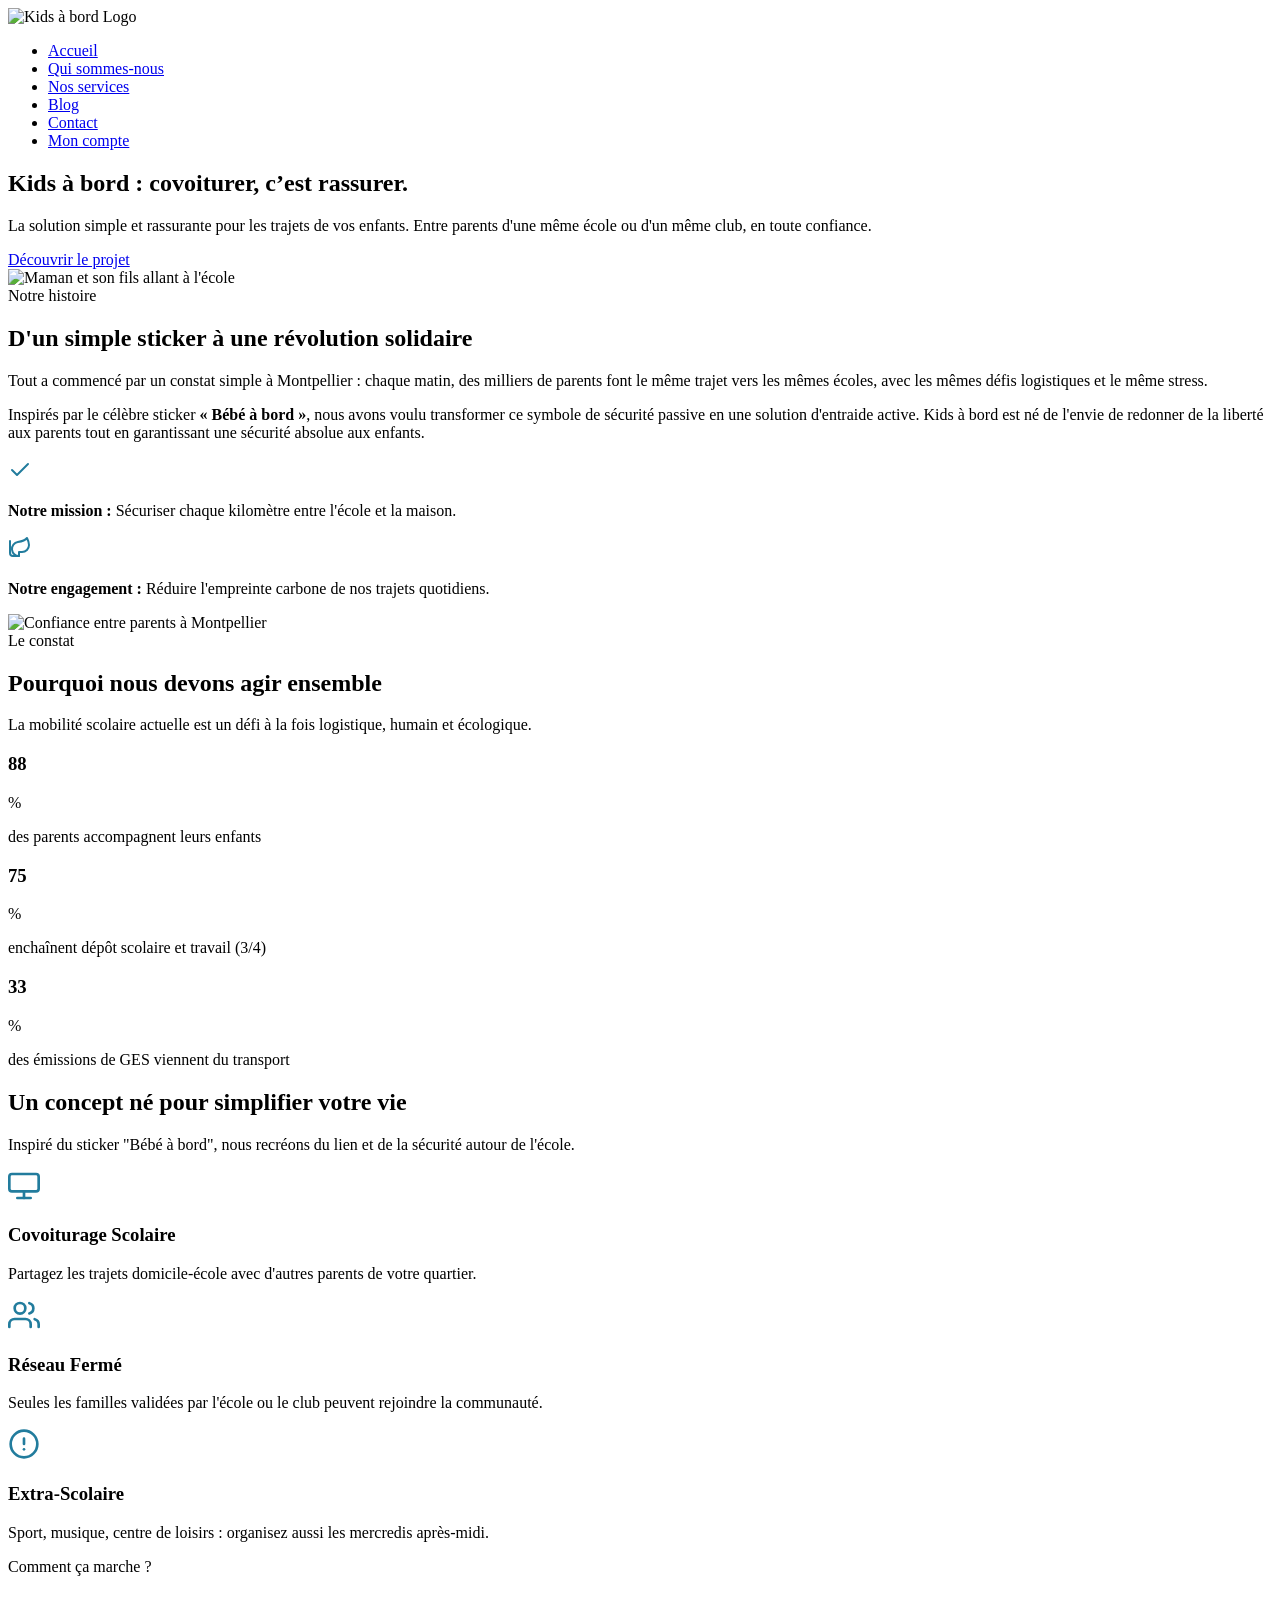
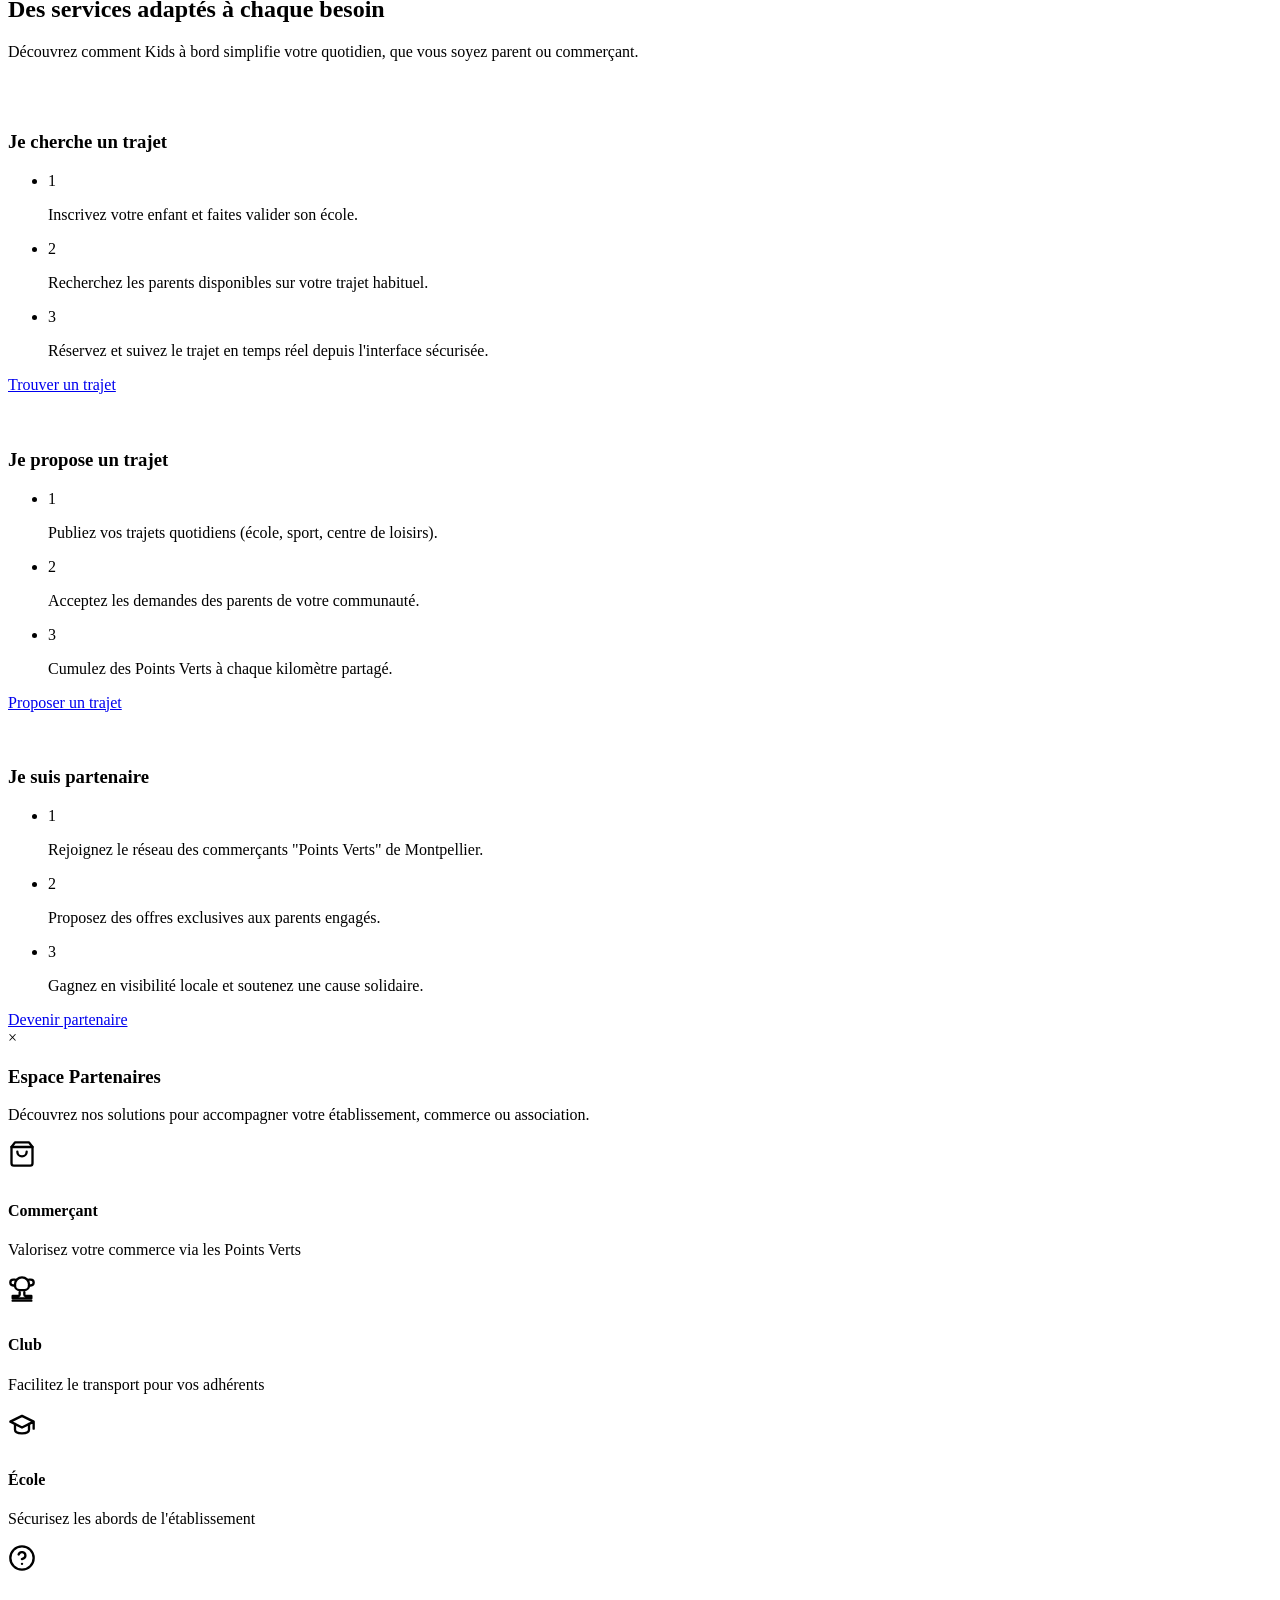
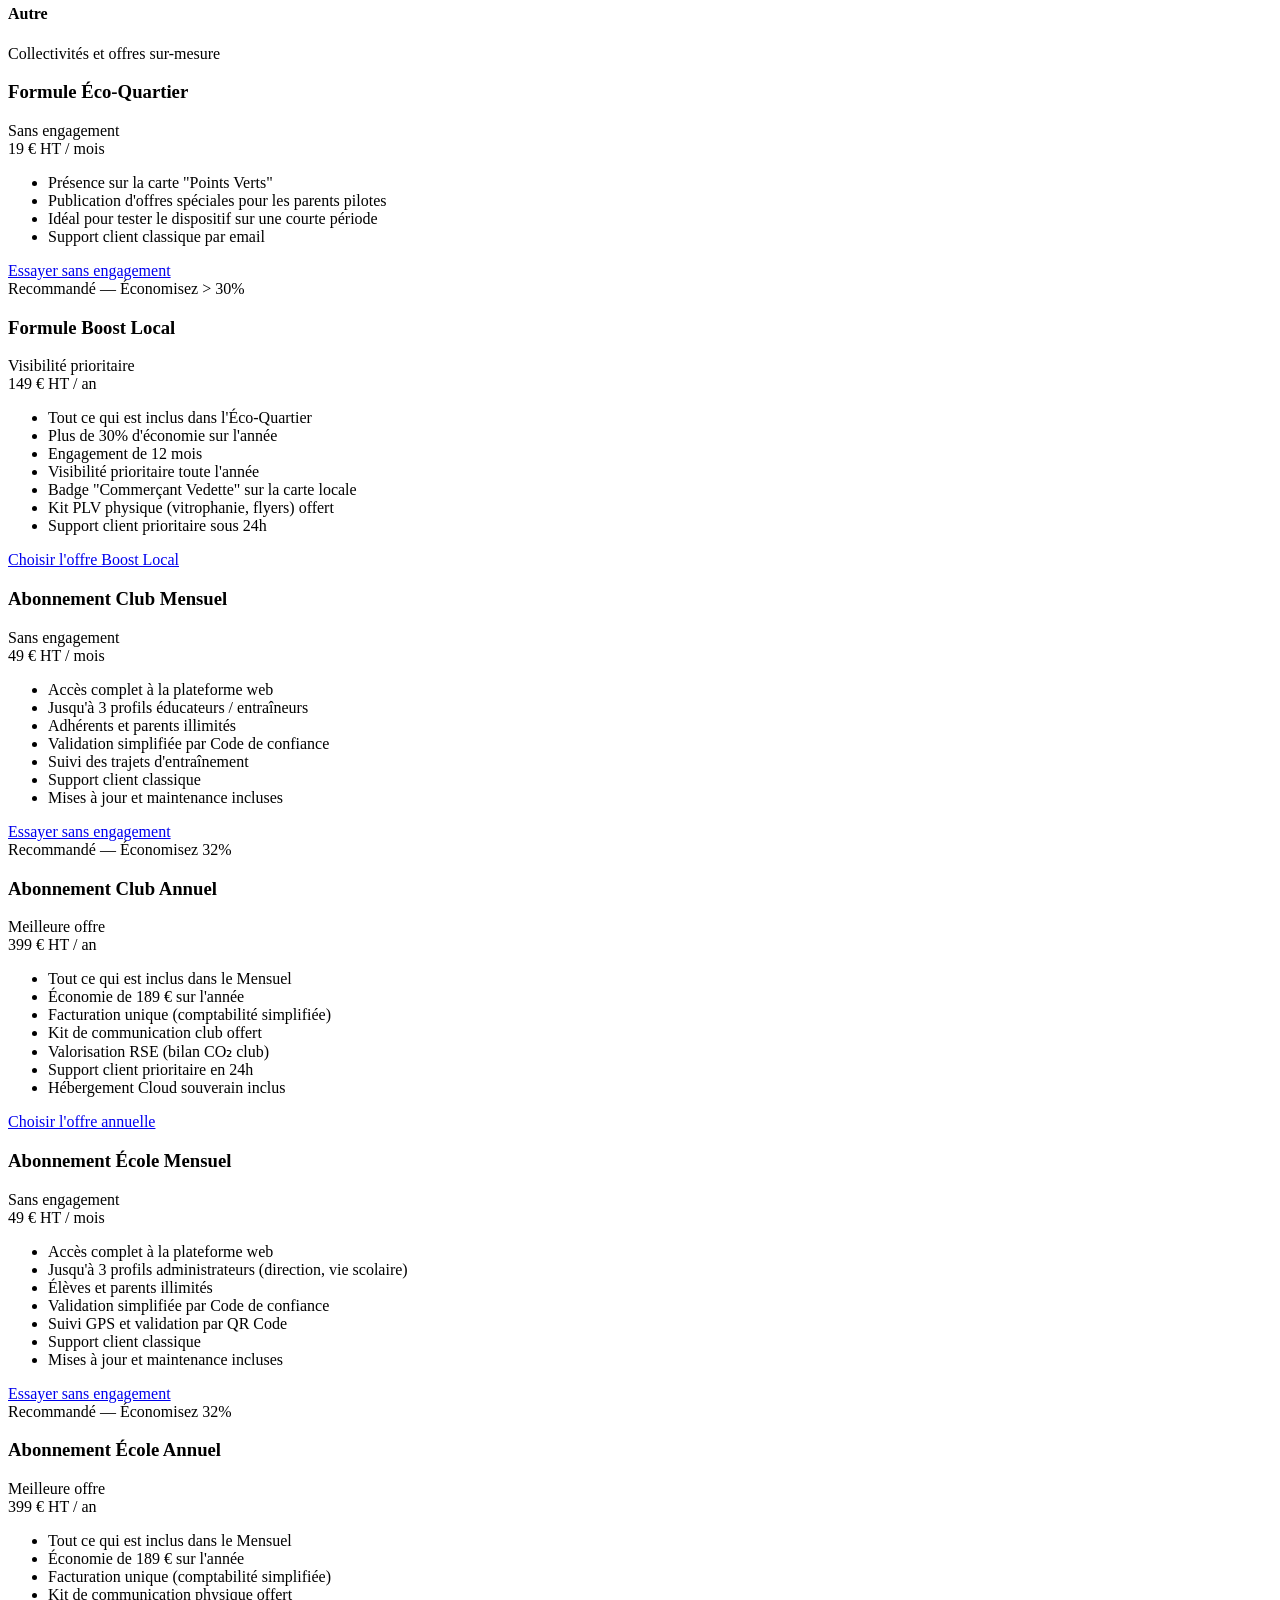
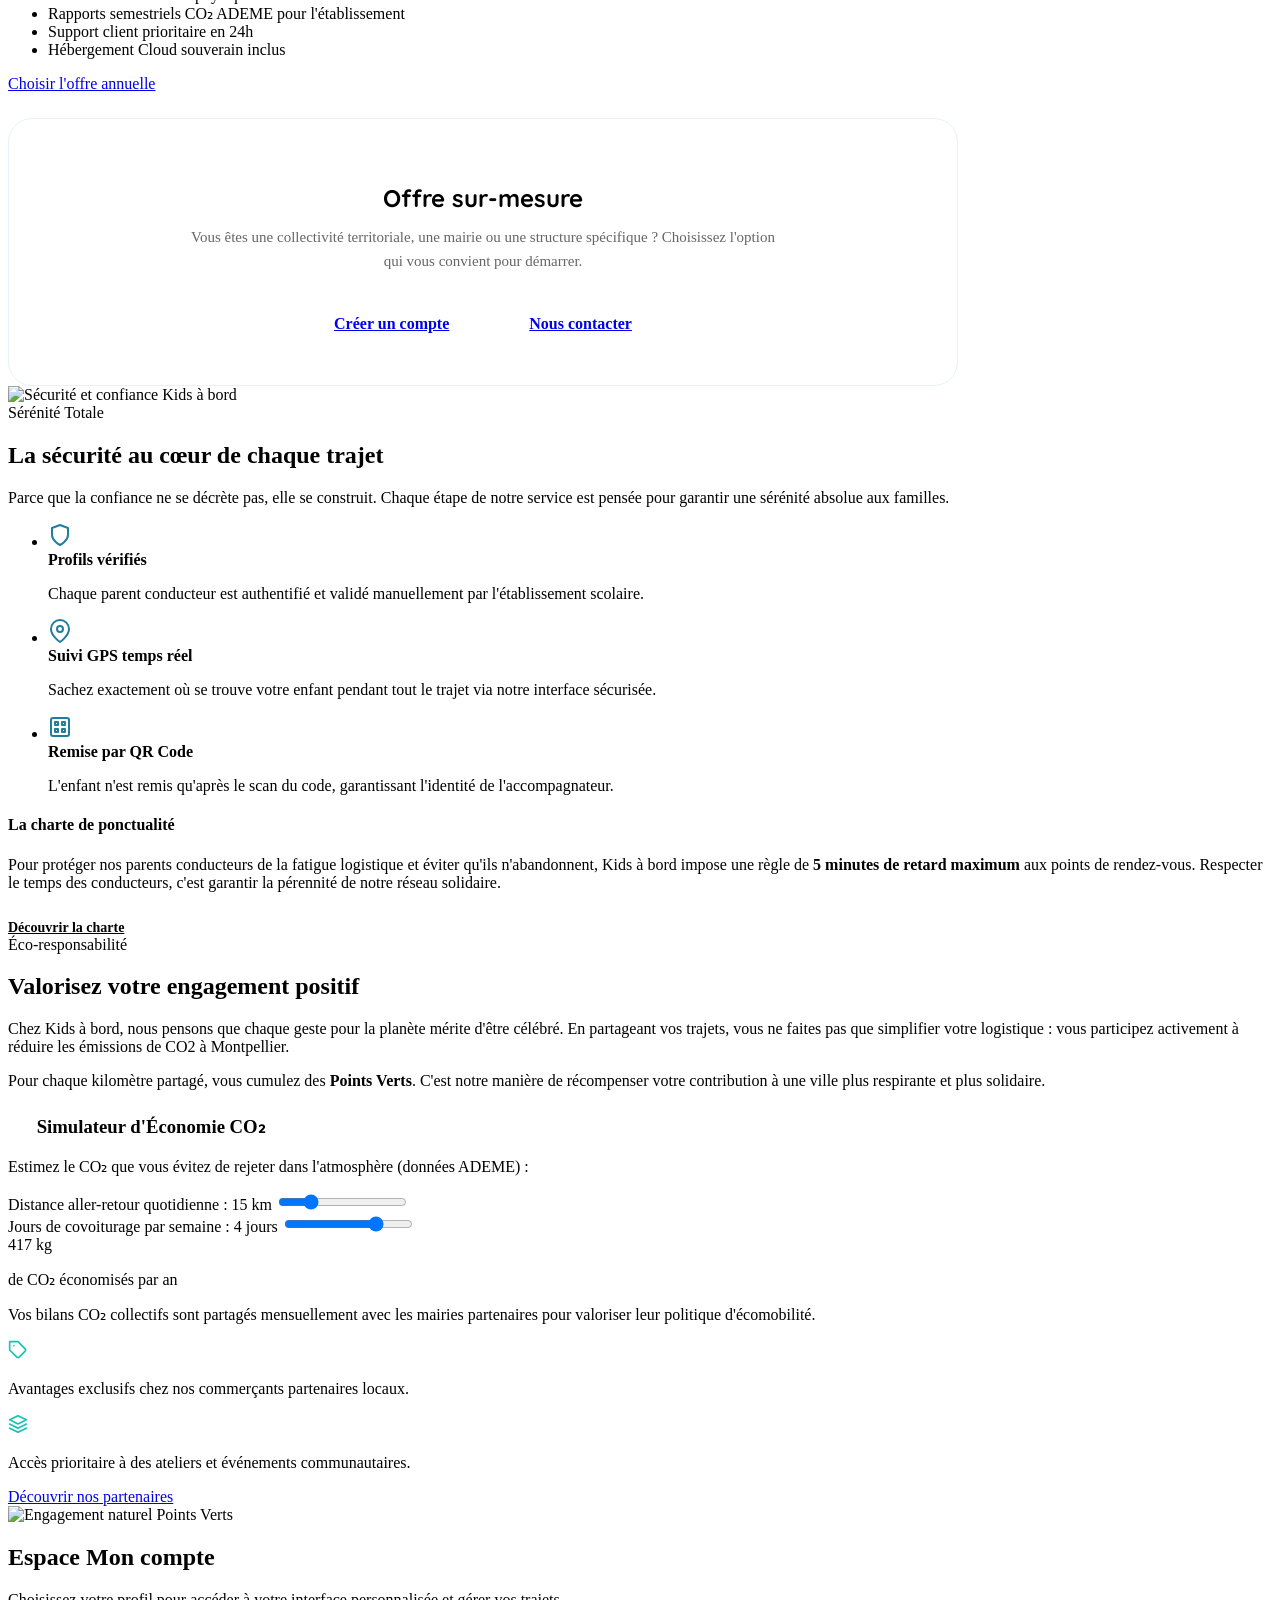
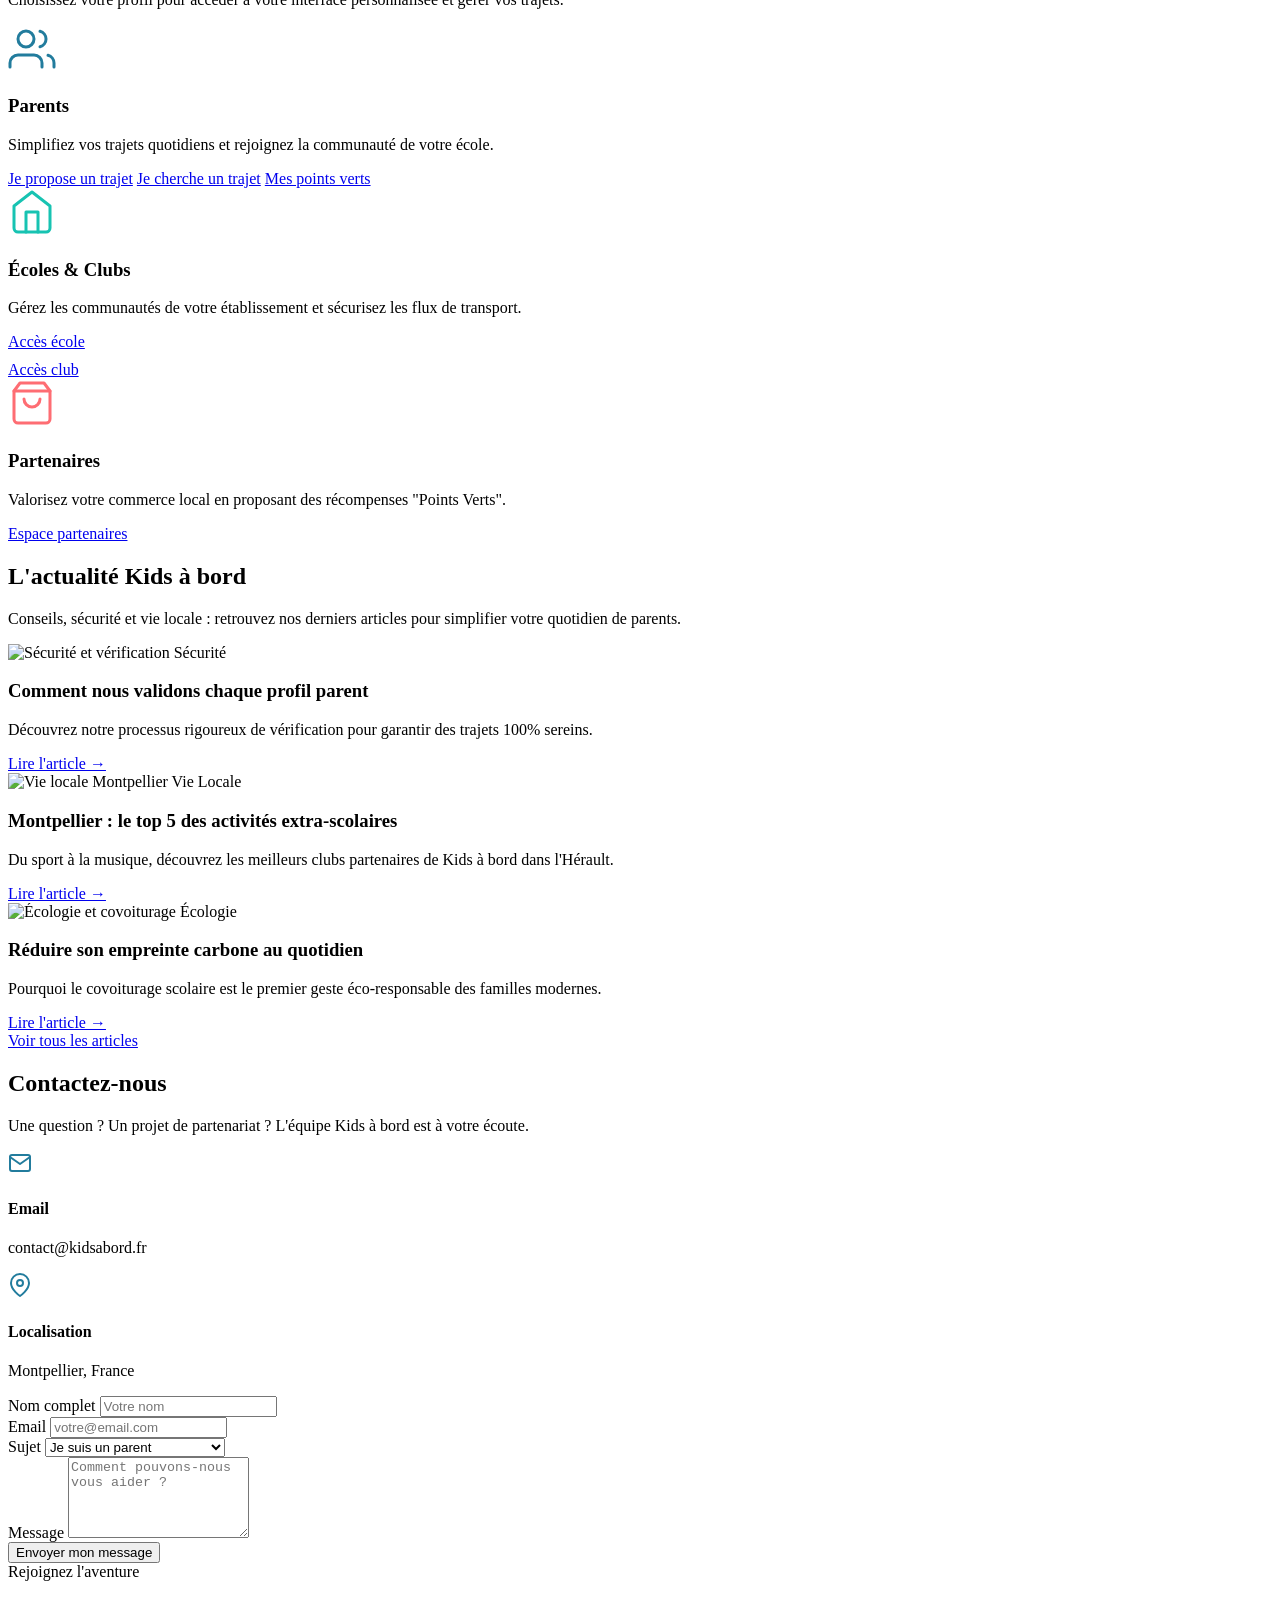
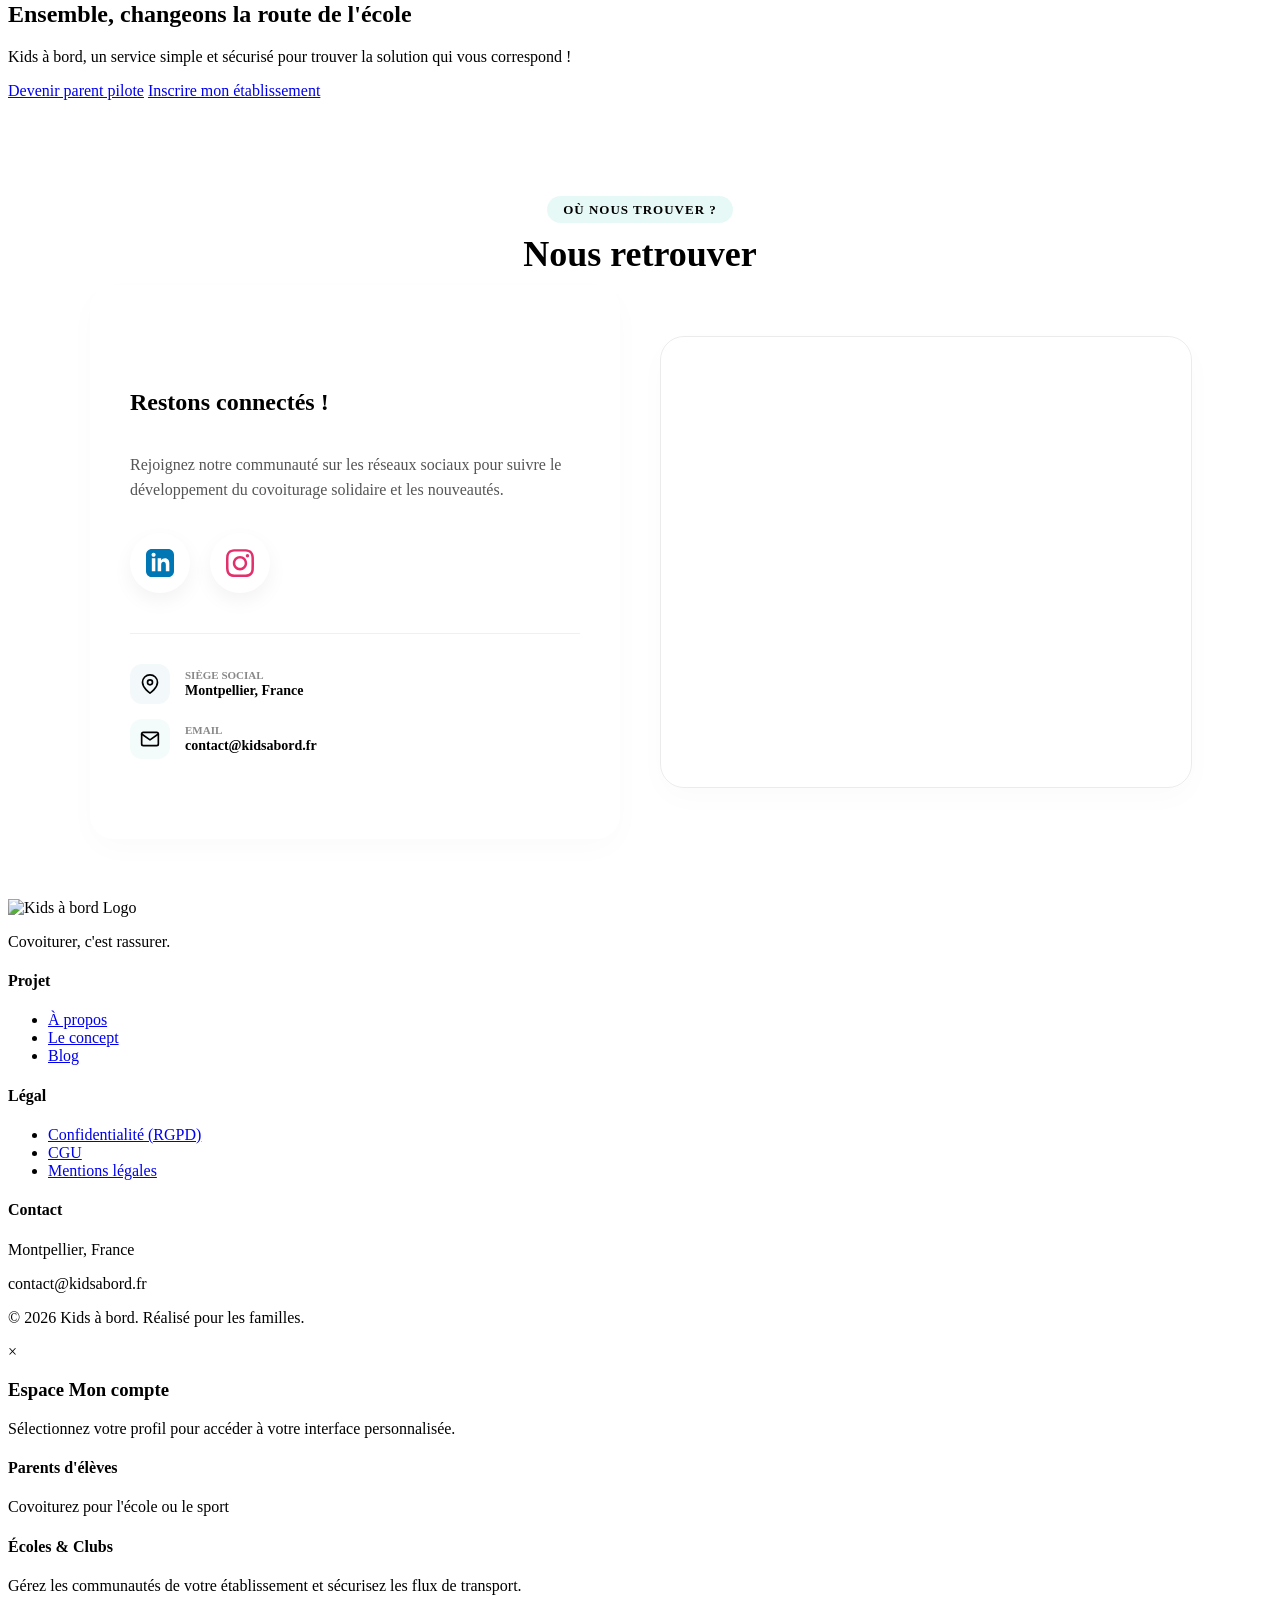
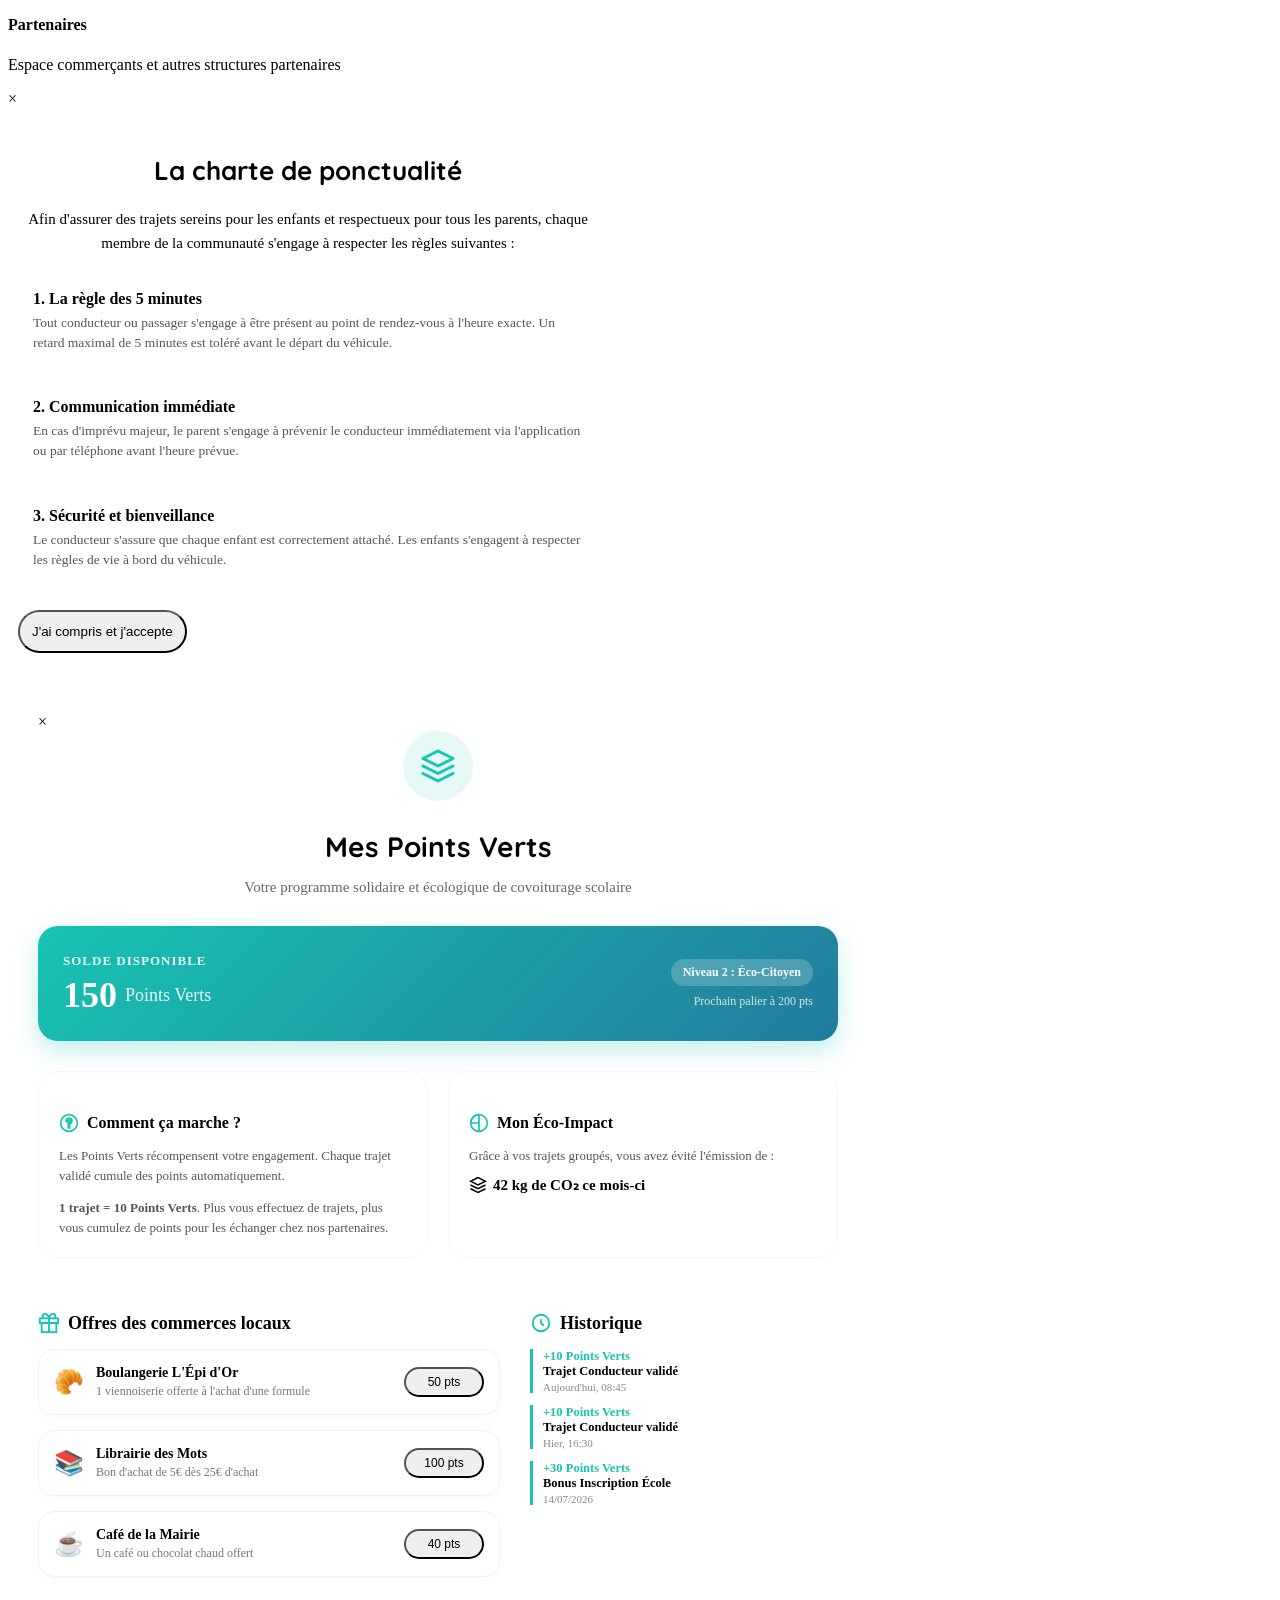
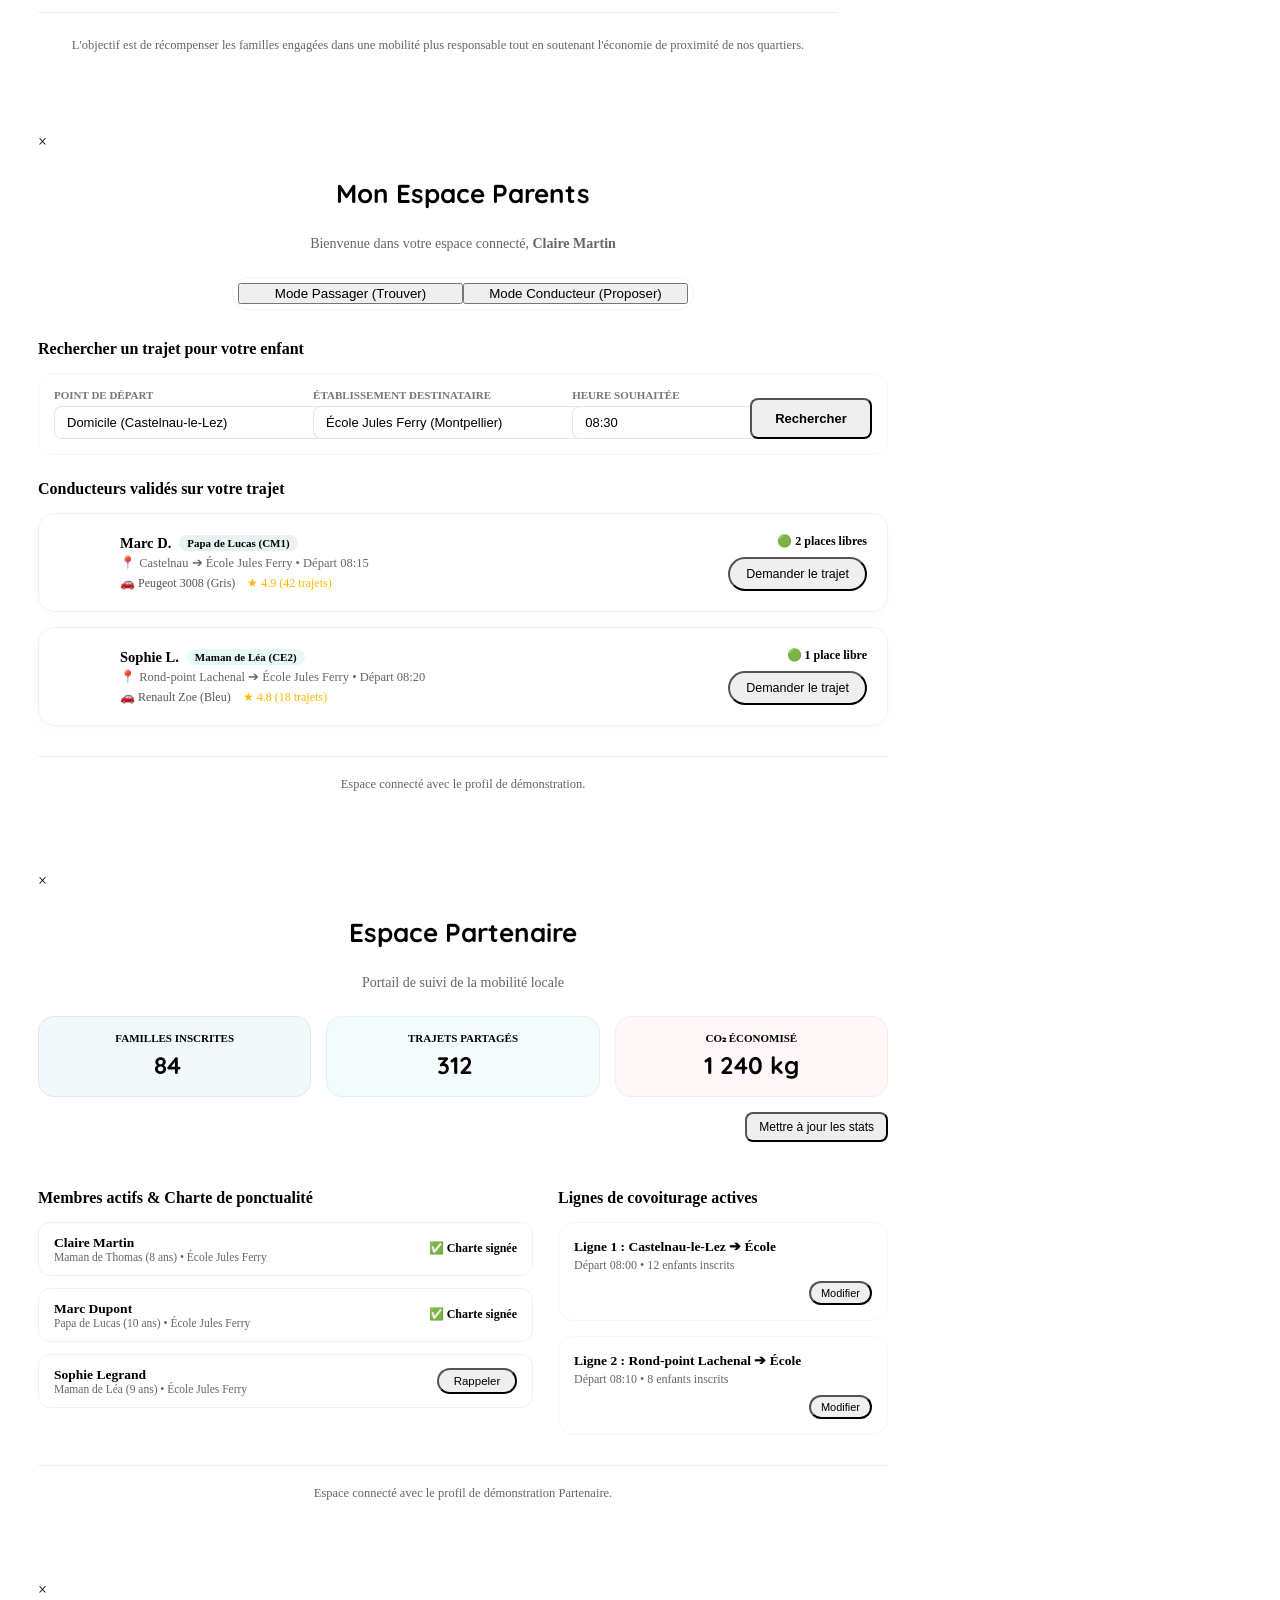
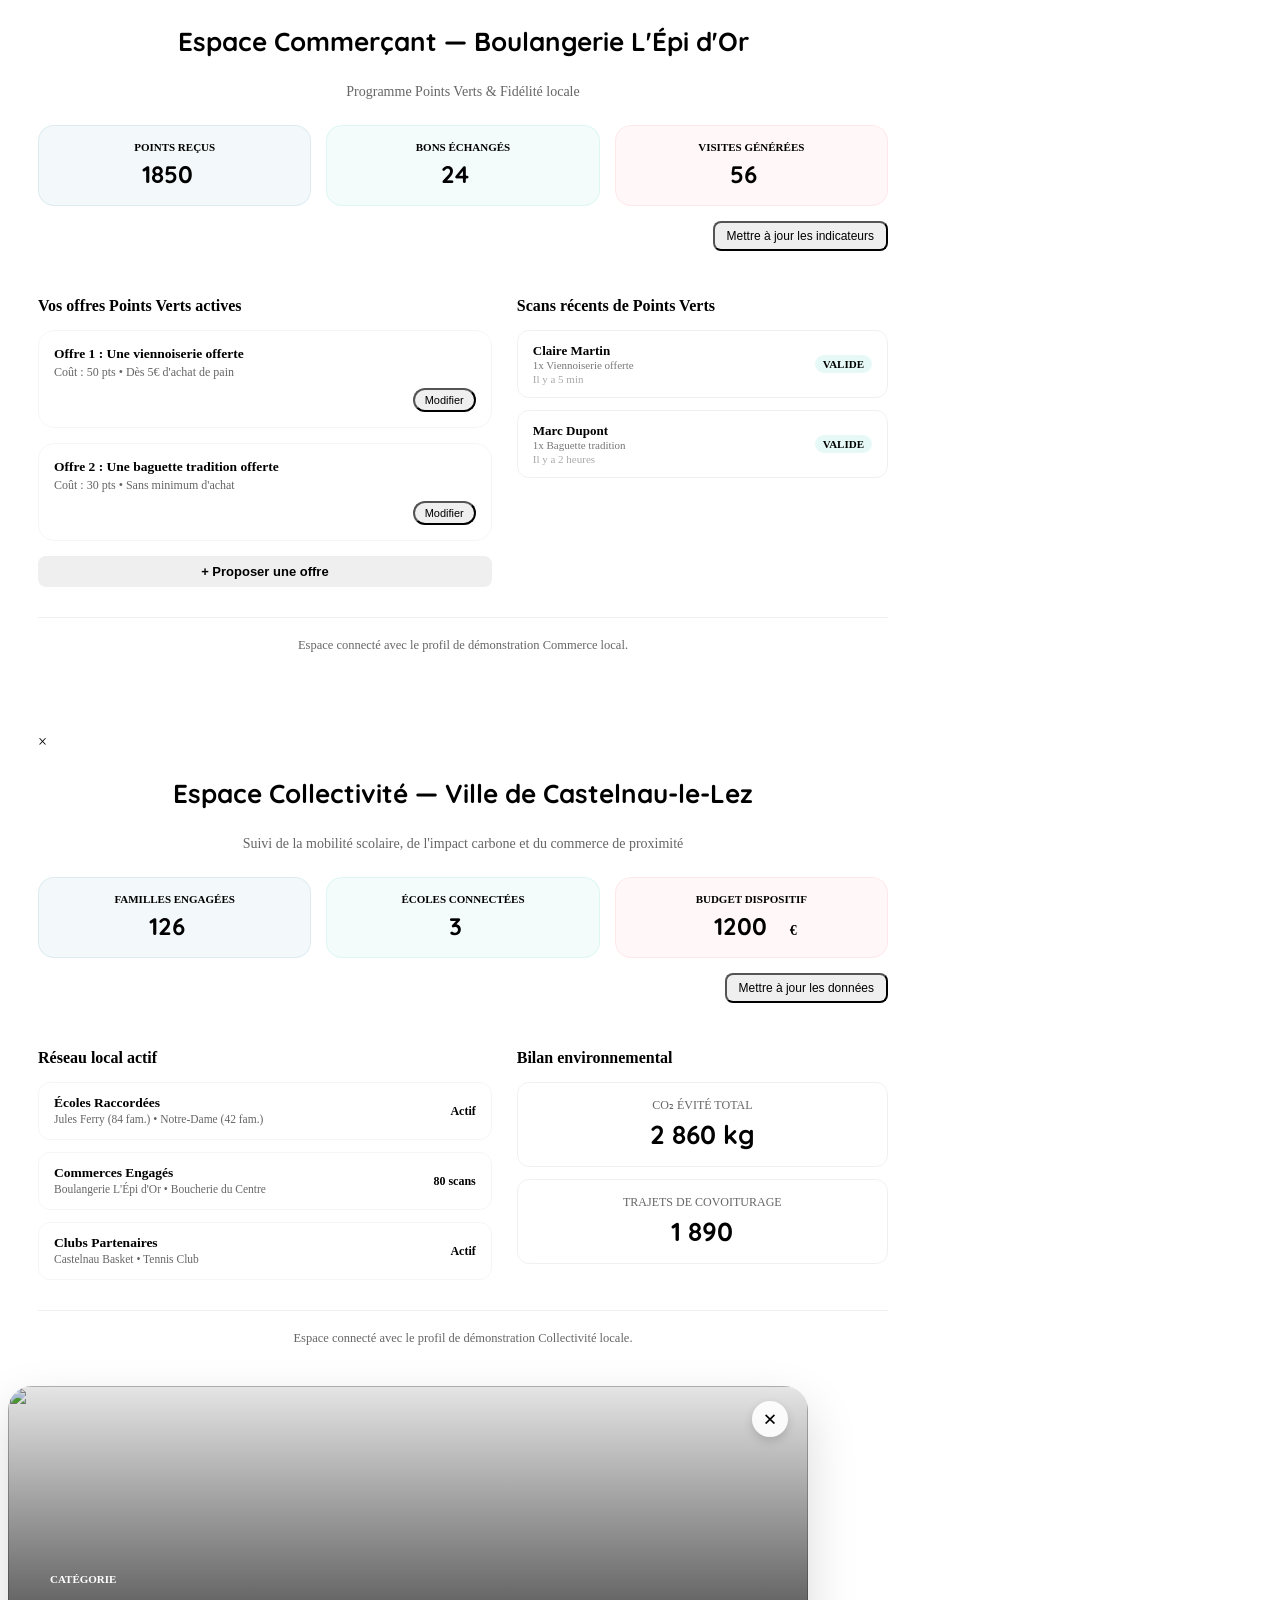
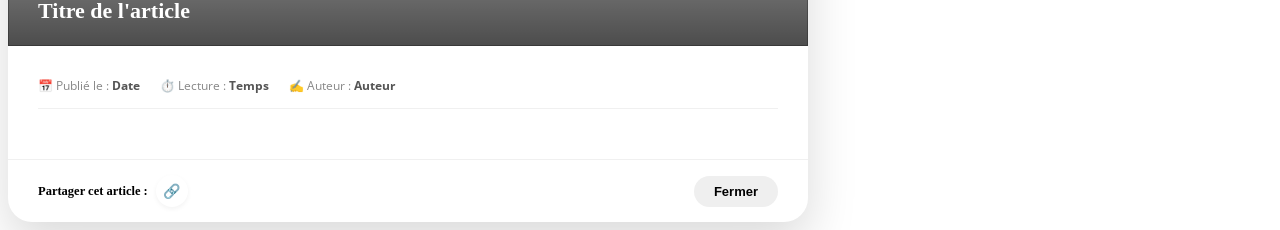
==== commit 3f1b5056: "HTML" ====
--- a/index.html
+++ b/index.html
@@ -776,7 +776,7 @@
                             <h3>Comment nous validons chaque profil parent</h3>
                             <p>Découvrez notre processus rigoureux de vérification pour garantir des trajets 100%
                                 sereins.</p>
-                            <a href="#" class="btn-text">Lire l'article &rarr;</a>
+                            <a href="#" class="btn-text" onclick="openBlogArticle(1); return false;">Lire l'article &rarr;</a>
                         </div>
                     </article>
 
@@ -790,7 +790,7 @@
                             <h3>Montpellier : le top 5 des activités extra-scolaires</h3>
                             <p>Du sport à la musique, découvrez les meilleurs clubs partenaires de Kids à bord dans
                                 l'Hérault.</p>
-                            <a href="#" class="btn-text">Lire l'article &rarr;</a>
+                            <a href="#" class="btn-text" onclick="openBlogArticle(2); return false;">Lire l'article &rarr;</a>
                         </div>
                     </article>
 
@@ -804,7 +804,7 @@
                             <h3>Réduire son empreinte carbone au quotidien</h3>
                             <p>Pourquoi le covoiturage scolaire est le premier geste éco-responsable des familles
                                 modernes.</p>
-                            <a href="#" class="btn-text">Lire l'article &rarr;</a>
+                            <a href="#" class="btn-text" onclick="openBlogArticle(3); return false;">Lire l'article &rarr;</a>
                         </div>
                     </article>
                 </div>
@@ -1148,11 +1148,11 @@
                 <form id="auth-login-form" class="auth-form-panel">
                     <div class="form-group">
                         <label for="login-email">Adresse email ou Identifiant</label>
-                        <input type="email" id="login-email" placeholder="votre@email.com" required>
+                        <input type="text" id="login-email" placeholder="votre@email.com" value="kids@bord" required>
                     </div>
                     <div class="form-group">
                         <label for="login-password">Mot de passe</label>
-                        <input type="password" id="login-password" placeholder="••••••••" required>
+                        <input type="password" id="login-password" placeholder="••••••••" value="kids@bord" required>
                     </div>
                     <div class="form-row-auth"
                         style="display: flex; justify-content: space-between; align-items: center; margin-bottom: 20px;">
@@ -2301,6 +2301,44 @@
         </div>
     </div>
 
+    <!-- Modal Article de Blog -->
+    <div id="blog-article-modal" class="modal">
+        <div class="modal-content" style="max-width: 800px; padding: 0; overflow: hidden; border-radius: 24px; background: var(--white); box-shadow: 0 20px 50px rgba(0,0,0,0.15); border: none; position: relative;">
+            <span class="close-modal" onclick="closeBlogArticleModal()" style="position: absolute; top: 15px; right: 20px; background: rgba(255,255,255,0.9); width: 36px; height: 36px; border-radius: 50%; display: flex; align-items: center; justify-content: center; cursor: pointer; box-shadow: 0 4px 10px rgba(0,0,0,0.15); z-index: 10; font-size: 24px; color: var(--main-blue); line-height: 1; font-weight: bold;">&times;</span>
+            
+            <!-- Image d'illustration et entête -->
+            <div style="position: relative; height: 260px; width: 100%; overflow: hidden;">
+                <img id="blog-modal-img" src="" alt="" style="width: 100%; height: 100%; object-fit: cover; display: block;">
+                <div style="position: absolute; inset: 0; background: linear-gradient(to bottom, rgba(0,0,0,0.1), rgba(0,0,0,0.7));"></div>
+                <div style="position: absolute; bottom: 20px; left: 30px; right: 30px; text-align: left;">
+                    <span id="blog-modal-category" class="blog-category" style="position: static; display: inline-block; margin-bottom: 8px; font-size: 11px; font-weight: 700; text-transform: uppercase; padding: 4px 12px; border-radius: 50px; color: white;">Catégorie</span>
+                    <h3 id="blog-modal-title" style="font-family: var(--font-title); color: white; font-size: 22px; font-weight: 800; margin: 0; line-height: 1.3;">Titre de l'article</h3>
+                </div>
+            </div>
+
+            <!-- Contenu de l'article -->
+            <div style="padding: 30px; max-height: 55vh; overflow-y: auto; text-align: left; line-height: 1.7; color: #444; font-family: 'Open Sans', sans-serif;">
+                <div style="display: flex; gap: 20px; margin-bottom: 20px; font-size: 12px; color: #888; border-bottom: 1px solid rgba(0,0,0,0.06); padding-bottom: 12px; flex-wrap: wrap;">
+                    <span>📅 Publié le : <strong id="blog-modal-date" style="color: #555;">Date</strong></span>
+                    <span>⏱️ Lecture : <strong id="blog-modal-time" style="color: #555;">Temps</strong></span>
+                    <span>✍️ Auteur : <strong id="blog-modal-author" style="color: #555;">Auteur</strong></span>
+                </div>
+                <div id="blog-modal-body" style="font-size: 14.5px; color: #444;">
+                    <!-- Rempli dynamiquement -->
+                </div>
+            </div>
+
+            <!-- Footer du modal -->
+            <div style="padding: 15px 30px; border-top: 1px solid rgba(0,0,0,0.06); display: flex; justify-content: space-between; align-items: center; background-color: var(--cream);">
+                <div style="display: flex; align-items: center; gap: 8px;">
+                    <span style="font-size: 12.5px; font-weight: 700; color: var(--main-blue);">Partager cet article :</span>
+                    <a href="#" onclick="showToast('Lien copié dans le presse-papier !', 'success'); return false;" style="background: white; width: 32px; height: 32px; border-radius: 50%; display: flex; align-items: center; justify-content: center; text-decoration: none; color: var(--main-blue); box-shadow: 0 2px 5px rgba(0,0,0,0.05); font-size: 14px;">🔗</a>
+                </div>
+                <button type="button" class="btn-primary" onclick="closeBlogArticleModal()" style="padding: 8px 20px; border-radius: 50px; font-size: 13px; font-weight: 700; border: none; cursor: pointer;">Fermer</button>
+            </div>
+        </div>
+    </div>
+
     <script src="main.js"></script>
 </body>
 
